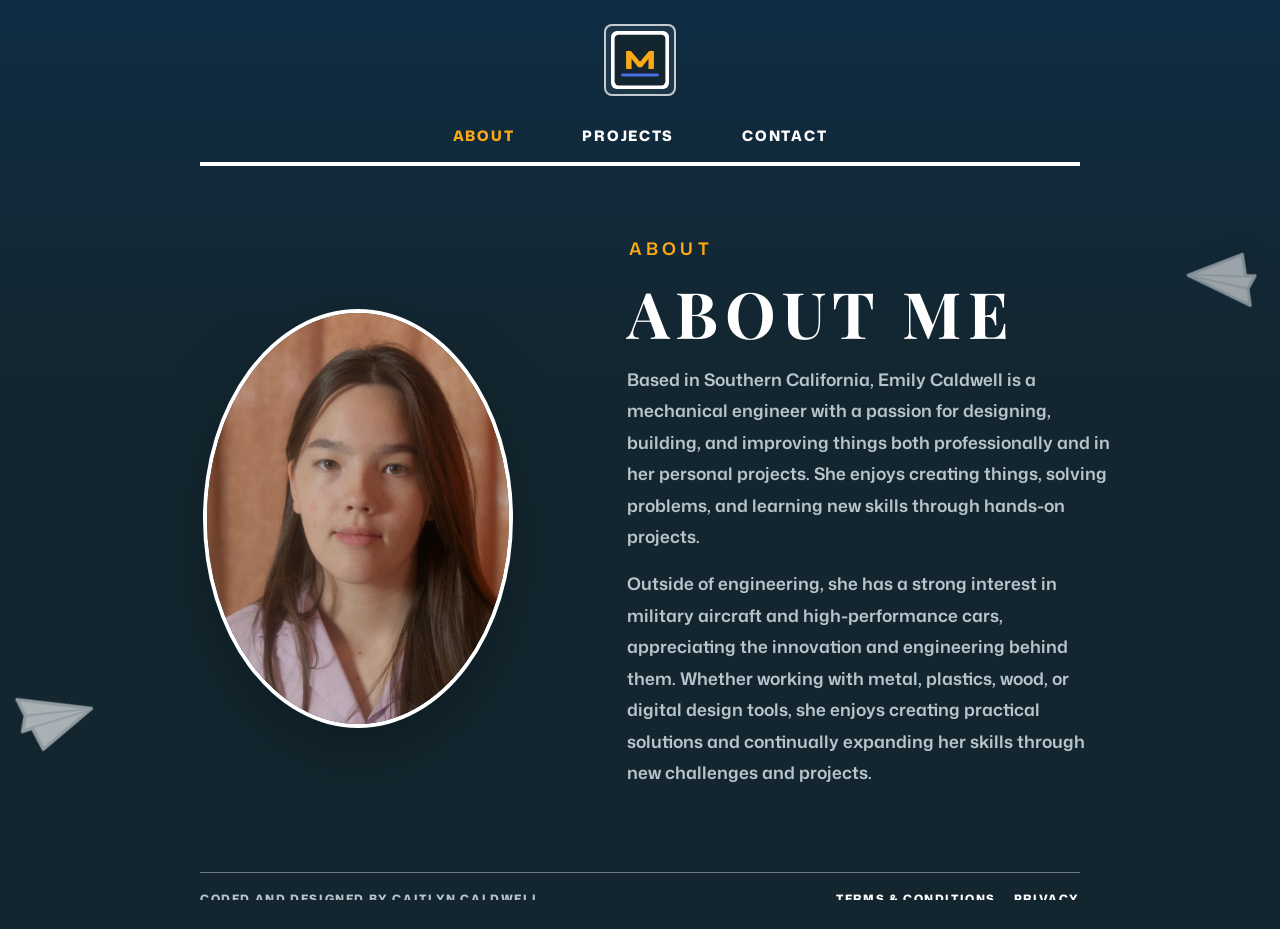
==== about.html @ f7641004 "about me page" ====
﻿<!doctype html>
<html lang="en">
  <head>
    <meta charset="utf-8" />
    <meta name="viewport" content="width=device-width,initial-scale=1" />
    <title>About | Emily Caldwell</title>
    <link rel="stylesheet" href="src/styles.css" />
  </head>
  <body class="about-page">
    <header class="contact-header" aria-label="About page header">
      <a class="logo-button" href="index.html" aria-label="Return to home page">
        <img src="src/logo-placeholder.svg" alt="" width="64" height="64" />
      </a>

      <nav class="contact-nav" aria-label="Primary navigation">
        <a href="about.html" aria-current="page">About</a>
        <a href="projects.html">Projects</a>
        <a href="contact.html">Contact</a>
      </nav>
    </header>

    <main class="about-main">
      <section class="about-content" aria-labelledby="about-heading">
        <button class="about-plane about-plane-left" type="button" aria-label="Fly the left plane away">
          <svg viewBox="0 0 2000 1250" focusable="false">
            <path class="paper-plane-shadow" d="M178.6 348.5l1547-221-750.5 1079.9-333.6-362.7-179.3 120.9L433 632z"/>
            <path class="paper-plane-light" d="M147.4 260.9l1547-221-750.6 1080-333.6-362.8L430.9 878l-29.2-333.6z"/>
            <path class="paper-plane-line" d="M943.8 1154.3c-9.6 0-18.8-4-25.3-11.1l-313.6-341-154.8 104.3c-10.1 6.8-23 7.8-34 2.5-11-5.2-18.4-15.9-19.5-28l-28.2-322.2-246.7-275c-8.5-9.5-11.1-22.8-6.7-34.7 4.3-11.9 14.9-20.5 27.5-22.3l1547-221c13.5-1.9 27 4.3 34.1 16s6.8 26.5-1 37.7L972 1139.5c-6 8.6-15.5 14-25.9 14.7-.7.1-1.5.1-2.3.1zM610.2 722.7c9.3 0 18.6 3.8 25.3 11.1L940.1 1065l681-979.9L216 285.8l211.4 235.6c5 5.5 8 12.6 8.7 20l24.1 275.4L591 728.6c5.8-4 12.5-5.9 19.2-5.9z"/>
            <path class="paper-plane-line" d="M401.7 563.2c-7.5 0-14.6-4.5-17.5-11.9-3.8-9.7 1-20.5 10.7-24.3L1687.5 22.4c9.7-3.8 20.5 1 24.3 10.7 3.8 9.7-1 20.5-10.7 24.3L408.5 561.9c-2.2.9-4.5 1.3-6.8 1.3z"/>
            <path class="paper-plane-line" d="M422.6 871.8c-6.3 0-12.4-3.1-16-8.9-5.5-8.8-2.8-20.4 6.1-25.8L1655.3 66c8.8-5.5 20.4-2.8 25.8 6 5.5 8.8 2.8 20.4-6 25.8L432.5 868.9c-3.1 2-6.5 2.9-9.9 2.9z"/>
          </svg>
        </button>

        <figure class="about-portrait">
          <img src="images/emily-caldwell-about.jpg" alt="Portrait of Emily Caldwell" />
        </figure>

        <div class="about-copy">
          <p class="contact-kicker">About</p>
          <h1 id="about-heading">About Me</h1>
          <p>
            Based in Southern California, Emily Caldwell is a mechanical engineer
            with a passion for designing, building, and improving things both
            professionally and in her personal projects. She enjoys creating
            things, solving problems, and learning new skills through hands-on
            projects.
          </p>
          <p>
            Outside of engineering, she has a strong interest in military
            aircraft and high-performance cars, appreciating the innovation and
            engineering behind them. Whether working with metal, plastics, wood,
            or digital design tools, she enjoys creating practical solutions and
            continually expanding her skills through new challenges and projects.
          </p>
        </div>

        <button class="about-plane about-plane-right" type="button" aria-label="Fly the right plane away">
          <svg viewBox="0 0 2000 1250" focusable="false">
            <path class="paper-plane-shadow" d="M178.6 348.5l1547-221-750.5 1079.9-333.6-362.7-179.3 120.9L433 632z"/>
            <path class="paper-plane-light" d="M147.4 260.9l1547-221-750.6 1080-333.6-362.8L430.9 878l-29.2-333.6z"/>
            <path class="paper-plane-line" d="M943.8 1154.3c-9.6 0-18.8-4-25.3-11.1l-313.6-341-154.8 104.3c-10.1 6.8-23 7.8-34 2.5-11-5.2-18.4-15.9-19.5-28l-28.2-322.2-246.7-275c-8.5-9.5-11.1-22.8-6.7-34.7 4.3-11.9 14.9-20.5 27.5-22.3l1547-221c13.5-1.9 27 4.3 34.1 16s6.8 26.5-1 37.7L972 1139.5c-6 8.6-15.5 14-25.9 14.7-.7.1-1.5.1-2.3.1zM610.2 722.7c9.3 0 18.6 3.8 25.3 11.1L940.1 1065l681-979.9L216 285.8l211.4 235.6c5 5.5 8 12.6 8.7 20l24.1 275.4L591 728.6c5.8-4 12.5-5.9 19.2-5.9z"/>
            <path class="paper-plane-line" d="M401.7 563.2c-7.5 0-14.6-4.5-17.5-11.9-3.8-9.7 1-20.5 10.7-24.3L1687.5 22.4c9.7-3.8 20.5 1 24.3 10.7 3.8 9.7-1 20.5-10.7 24.3L408.5 561.9c-2.2.9-4.5 1.3-6.8 1.3z"/>
            <path class="paper-plane-line" d="M422.6 871.8c-6.3 0-12.4-3.1-16-8.9-5.5-8.8-2.8-20.4 6.1-25.8L1655.3 66c8.8-5.5 20.4-2.8 25.8 6 5.5 8.8 2.8 20.4-6 25.8L432.5 868.9c-3.1 2-6.5 2.9-9.9 2.9z"/>
          </svg>
        </button>
      </section>
    </main>

    <footer class="contact-footer">
      <p>Coded and designed by Caitlyn Caldwell</p>
      <div class="footer-links" aria-label="Footer links">
        <a href="terms.html">Terms &amp; Conditions</a>
        <a href="privacy.html">Privacy</a>
      </div>
    </footer>

    <script src="src/scripts.js"></script>
  </body>
</html>
---- src/styles.css ----
/* Fonts */
@import url("https://fonts.googleapis.com/css2?family=Instrument+Serif:ital@0;1&display=swap");
@import url("https://fonts.googleapis.com/css2?family=Mona+Sans:ital,wght@0,200..900;1,200..900&family=Playfair+Display:ital,wght@0,400..900;1,400..900&display=swap");

/* Design Tokens */
:root {
  --bg: #13262f;
  --jet: #13262f;
  --orange: #faa916;
  --white: #ffffff;
  --royal: #4a6de5;
  --navy: #033d7d;
  --muted: #b8c4cc;
  --accent: #faa916;
  --paper: #ffffff;
  --container: 1200px;
}

/* Global / Base */
* {
  box-sizing: border-box;
}
html,
body {
  height: 100%;
  min-height: 100%;
  overflow-x: hidden;
}
body {
  margin: 0;
  font-family:
    "Mona Sans",
    system-ui,
    -apple-system,
    "Segoe UI",
    Roboto,
    "Helvetica Neue",
    Arial,
    sans-serif;
  color: var(--white);
  background: linear-gradient(180deg, var(--bg) 0%, #0f0f0f 100%);
}
.container {
  max-width: var(--container);
  margin: 0 auto;
  padding: 2rem;
}

/* Shared Header / Navigation */
.header-wrapper {
  position: relative;
}
.nav {
  display: flex;
  justify-content: space-between;
  align-items: center;
  padding: 2rem 2rem 0;
  position: absolute;
  top: 0;
  left: 0;
  right: 0;
  z-index: 3;
}
.brand {
  font-weight: 700;
  letter-spacing: 0.4px;
}
.nav-links {
  list-style: none;
  margin: 0;
  padding: 0;
  display: flex;
  gap: 1rem;
}
.nav-links a {
  color: var(--paper);
  text-decoration: none;
  opacity: 0.9;
}

/* Home Page */
.hero {
  width: 100vw;
  position: relative;
  left: 50%;
  right: 50%;
  margin-left: -50vw;
  margin-right: -50vw;
  min-height: 100vh;
  padding: 11rem 0 4rem;
  display: flex;
  align-items: center;
  overflow: hidden;
  background: linear-gradient(
    180deg,
    rgba(18, 18, 18, 0.96) 0%,
    rgba(18, 18, 18, 0.96) 45%,
    rgba(18, 18, 18, 0.9) 100%
  );
}
.hero::before {
  content: "";
  position: absolute;
  inset: 0;
  background:
    radial-gradient(
      circle at top left,
      rgba(167, 77, 74, 0.18),
      transparent 28%
    ),
    radial-gradient(
      circle at 75% 15%,
      rgba(234, 230, 225, 0.08),
      transparent 24%
    ),
    linear-gradient(180deg, rgba(255, 255, 255, 0.02), transparent 70%);
  pointer-events: none;
}
.hero::after {
  content: "";
  position: absolute;
  left: 8%;
  top: 6%;
  width: 500px;
  height: 500px;
  border-radius: 50%;
  background: rgba(234, 230, 225, 0.08);
  filter: blur(88px);
  pointer-events: none;
  transform: translate3d(0, 0, 0);
}
.hero-content {
  position: relative;
  z-index: 1;
  transform: translateZ(0);
  transition: transform 0.35s ease-out;
}
.hero-shape {
  position: absolute;
  border-radius: 50%;
  opacity: 0.55;
  pointer-events: none;
  mix-blend-mode: screen;
  will-change: transform;
}
.image-flow-section {
  position: relative;
  min-height: 240vh;
  background: linear-gradient(
    180deg,
    rgba(18, 18, 18, 1) 0%,
    rgba(18, 18, 18, 0.98) 100%
  );
  overflow: visible;
}
.image-flow-section::before {
  content: "";
  position: absolute;
  inset: 0;
  background:
    radial-gradient(circle at top, rgba(167, 77, 74, 0.08), transparent 18%),
    radial-gradient(
      circle at 20% 80%,
      rgba(255, 255, 255, 0.06),
      transparent 14%
    );
  pointer-events: none;
}
.image-flow-sticky {
  position: sticky;
  top: 0;
  height: 100vh;
  overflow: hidden;
  display: grid;
  place-items: center;
}
.image-flow-large {
  position: relative;
  width: 100vw;
  height: 100vh;
  max-width: none;
  border-radius: 0;
  background: linear-gradient(
    135deg,
    rgba(167, 77, 74, 0.22),
    rgba(255, 255, 255, 0.08)
  );
  box-shadow:
    inset 0 0 0 1px rgba(255, 255, 255, 0.05),
    0 45px 120px rgba(0, 0, 0, 0.25);
  transition: transform 0.2s ease-out;
  will-change: transform;
  z-index: 2;
}
.image-grid {
  position: absolute;
  top: 50%;
  left: 50%;
  width: min(100%, 1240px);
  transform: translate(-50%, 80px);
  display: grid;
  grid-template-columns: repeat(5, minmax(0, 1fr));
  gap: 1rem;
  opacity: 0;
  transition:
    opacity 0.4s ease,
    transform 0.4s ease;
  z-index: 1;
}
.grid-item {
  aspect-ratio: 4/3;
  border-radius: 24px;
  background: linear-gradient(
    135deg,
    rgba(255, 255, 255, 0.18),
    rgba(167, 77, 74, 0.3)
  );
  box-shadow:
    0 24px 50px rgba(0, 0, 0, 0.18),
    inset 0 0 0 1px rgba(255, 255, 255, 0.06);
  opacity: 0.22;
  transform: translateY(18px);
  transition:
    opacity 0.45s ease,
    transform 0.45s ease,
    background 0.45s ease;
}
.grid-item:nth-child(3n) {
  background: linear-gradient(
    135deg,
    rgba(255, 255, 255, 0.15),
    rgba(120, 63, 60, 0.35)
  );
}
.grid-item:nth-child(4n) {
  background: linear-gradient(
    135deg,
    rgba(255, 255, 255, 0.12),
    rgba(207, 121, 115, 0.36)
  );
}
.grid-item:nth-child(5n) {
  background: linear-gradient(
    135deg,
    rgba(255, 255, 255, 0.1),
    rgba(145, 88, 82, 0.28)
  );
}
.grid-item.visible {
  opacity: 1;
  transform: none;
}
@media (max-width: 1000px) {
  .image-grid {
    grid-template-columns: repeat(3, minmax(0, 1fr));
  }
}
@media (max-width: 680px) {
  .image-flow-large {
    width: 100%;
    height: 70vh;
    border-radius: 24px;
  }
  .image-grid {
    grid-template-columns: 1fr;
  }
}

.feature-card {
  background: rgba(255, 255, 255, 0.04);
  border: 1px solid rgba(255, 255, 255, 0.06);
  border-radius: 18px;
  overflow: hidden;
  display: flex;
  flex-direction: column;
  gap: 1rem;
  padding: 1.2rem;
  min-height: 260px;
  transition:
    transform 0.3s ease,
    border-color 0.3s ease;
}
.feature-card:hover {
  transform: translateY(-6px);
  border-color: rgba(255, 255, 255, 0.15);
}
.feature-image {
  height: 180px;
  background: linear-gradient(
    135deg,
    rgba(167, 77, 74, 0.16),
    rgba(234, 230, 225, 0.08)
  );
  border-radius: 14px;
  box-shadow: inset 0 0 0 1px rgba(255, 255, 255, 0.03);
}
.feature-tag {
  font-size: 0.8rem;
  text-transform: uppercase;
  letter-spacing: 0.22em;
  color: var(--accent);
  margin-bottom: 0.6rem;
}
.feature-title {
  font-size: 1.2rem;
  margin: 0 0 0.6rem;
  color: var(--white);
}
.feature-copy {
  color: var(--paper);
  line-height: 1.7;
}
.section-tag {
  font-size: 0.8rem;
  text-transform: uppercase;
  letter-spacing: 0.24em;
  color: var(--accent);
  margin-bottom: 0.8rem;
}
.gallery-section {
  padding-top: 4rem;
  padding-bottom: 4rem;
}
.gallery-grid {
  display: grid;
  grid-template-columns: repeat(4, minmax(0, 1fr));
  gap: 1rem;
  margin-top: 1.8rem;
}
.gallery-card {
  background: rgba(255, 255, 255, 0.04);
  border: 1px solid rgba(255, 255, 255, 0.06);
  border-radius: 20px;
  overflow: hidden;
  height: 260px;
}
.gallery-image {
  width: 100%;
  height: 100%;
  background: linear-gradient(
    135deg,
    rgba(255, 255, 255, 0.08),
    rgba(167, 77, 74, 0.16)
  );
}
.feature-grid {
  display: grid;
  grid-template-columns: repeat(3, minmax(200px, 1fr));
  gap: 1.2rem;
  margin-top: 2rem;
}
.feature-card {
  background: rgba(255, 255, 255, 0.04);
  border: 1px solid rgba(255, 255, 255, 0.06);
  border-radius: 18px;
  overflow: hidden;
  display: flex;
  flex-direction: column;
  gap: 1rem;
  padding: 1.2rem;
  min-height: 260px;
  transition:
    transform 0.3s ease,
    border-color 0.3s ease;
}
.feature-card:hover {
  transform: translateY(-6px);
  border-color: rgba(255, 255, 255, 0.15);
}
.feature-image {
  height: 180px;
  background: linear-gradient(
    135deg,
    rgba(167, 77, 74, 0.16),
    rgba(234, 230, 225, 0.08)
  );
  border-radius: 14px;
  box-shadow: inset 0 0 0 1px rgba(255, 255, 255, 0.03);
}
.feature-tag {
  font-size: 0.8rem;
  text-transform: uppercase;
  letter-spacing: 0.22em;
  color: var(--accent);
  margin-bottom: 0.6rem;
}
.feature-title {
  font-size: 1.2rem;
  margin: 0 0 0.6rem;
  color: var(--white);
}
.feature-copy {
  color: var(--paper);
  line-height: 1.7;
}
.section-tag {
  font-size: 0.8rem;
  text-transform: uppercase;
  letter-spacing: 0.24em;
  color: var(--accent);
  margin-bottom: 0.8rem;
}
.visual-panel {
  display: grid;
  grid-template-columns: 1.2fr 0.8fr;
  gap: 2rem;
  align-items: center;
  margin-top: 2rem;
}
.visual-image {
  height: 400px;
  background: linear-gradient(
    135deg,
    rgba(167, 77, 74, 0.18),
    rgba(255, 255, 255, 0.05)
  );
  border-radius: 24px;
  box-shadow: 0 45px 90px rgba(0, 0, 0, 0.12);
}
.visual-copy {
  max-width: 44rem;
}
.feature-grid .fade-in,
.visual-panel.fade-in {
  opacity: 0;
  transform: translateY(24px);
  transition:
    opacity 0.9s ease,
    transform 0.9s ease;
}
.feature-grid .fade-in.visible,
.visual-panel.fade-in.visible {
  opacity: 1;
  transform: translateY(0);
}
.hero-shape.shape-1 {
  width: 260px;
  height: 260px;
  left: -50px;
  top: 18%;
  background: rgba(255, 255, 255, 0.09);
  animation: drift 14s ease-in-out infinite alternate;
}
.hero-shape.shape-2 {
  width: 220px;
  height: 220px;
  right: -40px;
  top: 8%;
  background: rgba(167, 77, 74, 0.2);
  animation: drift 15s ease-in-out infinite alternate-reverse;
}
.hero-shape.shape-3 {
  width: 160px;
  height: 160px;
  left: 18%;
  bottom: -50px;
  background: rgba(234, 230, 225, 0.14);
  animation: drift 13s ease-in-out infinite alternate;
}
.hero-title {
  font-size: clamp(4.4rem, 8vw, 6.2rem);
  margin: 0 0 1rem;
  color: var(--white);
  line-height: 1.02;
  letter-spacing: 0.24em;
  max-width: 13ch;
  text-transform: none;
}
.hero-title .hero-word {
  display: inline-block;
  opacity: 0;
  transform: translateY(1rem);
  transition:
    opacity 0.72s ease var(--delay),
    transform 0.72s ease var(--delay);
}
.hero-title.animate .hero-word {
  opacity: 1;
  transform: none;
}
.section-title,
h1,
h2,
h3,
h4 {
  font-family: "Instrument Serif", serif;
  letter-spacing: 0.14em;
}
.hero-sub {
  color: var(--muted);
  max-width: 70ch;
  letter-spacing: 0.02em;
  font-size: 1.1rem;
  margin-top: 1rem;
}
.hero-highlight {
  margin: 1.4rem 0 0;
  font-size: 1.1rem;
  color: var(--white);
  font-weight: 600;
  letter-spacing: 0.12em;
}
.typed-text {
  border-right: 2px solid var(--white);
  padding-right: 2px;
  white-space: nowrap;
}
.hero-cta {
  margin-top: 1.8rem;
  display: flex;
  gap: 1rem;
}
.btn {
  background: var(--accent);
  color: var(--paper);
  padding: 1rem 1.3rem;
  border-radius: 10px;
  text-decoration: none;
  font-weight: 700;
}
.btn-outline {
  background: transparent;
  border: 1px solid rgba(255, 255, 255, 0.08);
  color: var(--paper);
}
.nav-links a:focus-visible,
.btn:focus-visible {
  outline: 2px solid var(--paper);
  outline-offset: 4px;
}
@media (prefers-reduced-motion: reduce) {
  .hero-shape {
    animation: none !important;
  }
  .hero-title .hero-word {
    transition: none !important;
  }
  .plane-animation {
    display: none;
  }
  .about-plane {
    animation: none !important;
    opacity: 0.35;
  }
}
@keyframes drift {
  from {
    transform: translate3d(0, 0, 0);
  }
  to {
    transform: translate3d(0, 42px, 0);
  }
}
@keyframes pulse {
  0%,
  100% {
    opacity: 0.9;
    transform: translateX(-50%) translateY(0);
  }
  50% {
    opacity: 0.6;
    transform: translateX(-50%) translateY(6px);
  }
}
.btn-outline {
  background: transparent;
  border: 1px solid rgba(255, 255, 255, 0.06);
  color: var(--paper);
}

/* Shared Sections / Cards */
.section {
  padding: 4rem 0;
}
.section-title {
  font-size: 1.3rem;
  margin: 0 0 0.6rem;
  color: var(--white);
}
.lead {
  color: var(--paper);
  max-width: 70ch;
}

.skills-grid {
  display: grid;
  grid-template-columns: repeat(4, 1fr);
  gap: 0.8rem;
  margin-top: 1rem;
}
.skill {
  background: rgba(255, 255, 255, 0.03);
  padding: 1rem;
  border-radius: 8px;
  color: var(--paper);
}

.filters {
  display: flex;
  gap: 0.6rem;
  margin: 1rem 0;
}
.filter {
  background: transparent;
  border: 1px solid rgba(255, 255, 255, 0.04);
  color: var(--paper);
  padding: 0.5rem 0.7rem;
  border-radius: 6px;
  cursor: pointer;
}
.filter.active {
  background: var(--paper);
  color: var(--bg);
  border-color: transparent;
}

/* Projects Page */
.projects-grid {
  display: grid;
  grid-template-columns: repeat(2, 1fr);
  gap: 1.2rem;
  margin-top: 1rem;
}
.project {
  background: linear-gradient(180deg, rgba(255, 255, 255, 0.02), transparent);
  padding: 1rem;
  border-radius: 10px;
  overflow: hidden;
  transition:
    transform 0.28s ease,
    box-shadow 0.28s ease;
}
.project:hover {
  transform: translateY(-6px);
  box-shadow: 0 8px 30px rgba(0, 0, 0, 0.6);
}
.project-media {
  height: 160px;
  background: linear-gradient(135deg, var(--muted), var(--accent));
  border-radius: 8px;
  margin-bottom: 0.8rem;
}
.project-title {
  margin: 0.2rem 0;
  color: var(--white);
}
.project-desc {
  color: var(--paper);
  font-size: 0.95rem;
}
.project-meta {
  color: rgba(255, 255, 255, 0.55);
  font-size: 0.85rem;
  margin-top: 0.6rem;
}

/* About Page */
.about-page {
  min-height: 100vh;
  font-family:
    "Mona Sans",
    system-ui,
    -apple-system,
    "Segoe UI",
    sans-serif;
  background:
    linear-gradient(180deg, rgba(3, 61, 125, 0.26) 0%, rgba(19, 38, 47, 0) 42%),
    var(--jet);
  color: var(--white);
  display: flex;
  flex-direction: column;
}

.about-page a {
  color: inherit;
}

.about-main {
  flex: 1;
  width: 100%;
  display: grid;
  place-items: center;
  padding: clamp(2.5rem, 7vh, 5rem) 1rem;
  position: relative;
}

.about-content {
  width: min(100% - 1rem, 940px);
  min-height: min(580px, 65vh);
  display: grid;
  grid-template-columns: minmax(220px, 0.78fr) minmax(280px, 1fr);
  align-items: center;
  gap: clamp(2.25rem, 7vw, 5rem);
  position: relative;
}

.about-portrait {
  width: min(100%, 310px);
  aspect-ratio: 0.74;
  margin: 0 auto;
  border: 4px solid var(--white);
  border-radius: 50%;
  overflow: hidden;
  background: rgba(255, 255, 255, 0.06);
  box-shadow: 0 28px 70px rgba(0, 0, 0, 0.26);
}

.about-portrait img {
  width: 100%;
  height: 100%;
  display: block;
  object-fit: cover;
  object-position: 50% 36%;
}

.about-copy {
  max-width: 570px;
  position: relative;
  z-index: 2;
}

.about-copy .contact-kicker {
  margin-left: 0;
  margin-right: 0;
  color: var(--orange);
}

.about-copy h1 {
  margin: 0 0 1.15rem;
  font-family: "Playfair Display", Georgia, serif;
  font-size: clamp(2.1rem, 6vw, 4rem);
  line-height: 1.02;
  letter-spacing: 0.1em;
  text-transform: uppercase;
}

.about-copy p {
  margin: 0 0 1rem;
  color: var(--muted);
  font-size: clamp(0.96rem, 1.6vw, 1.08rem);
  font-weight: 620;
  line-height: 1.82;
}

.about-plane {
  width: clamp(58px, 8vw, 96px);
  position: absolute;
  z-index: 1;
  padding: 0;
  border: 0;
  background: transparent;
  cursor: pointer;
  opacity: 0;
  filter: drop-shadow(0 16px 18px rgba(0, 0, 0, 0.18));
  transform-origin: 50% 50%;
}

.about-plane svg {
  width: 100%;
  height: auto;
  display: block;
  overflow: visible;
}

.about-plane-left {
  left: clamp(-11.75rem, -13vw, -6.25rem);
  bottom: clamp(-1.25rem, 7vh, 3.25rem);
  animation: about-plane-left 3.6s cubic-bezier(0.2, 0.76, 0.28, 1) 0.25s both;
}

.about-plane-right {
  top: clamp(-2.4rem, 1.5vh, 0.75rem);
  right: clamp(-11.75rem, -13vw, -6.25rem);
  animation: about-plane-right 4s cubic-bezier(0.18, 0.72, 0.32, 1) 0.5s both;
}

.about-plane:hover {
  opacity: 0.88;
}

.about-plane:focus-visible {
  outline: 4px solid var(--orange);
  outline-offset: 8px;
}

.about-plane.is-flying-away {
  pointer-events: none;
}

.about-plane-left.is-flying-away {
  offset-path: path("M0,0 C18,-64 78,-76 108,-25 C148,44 44,92 -20,34 C-78,-18 -32,-98 74,-138 C160,-170 305,-218 430,-264");
  offset-rotate: auto 15deg;
  animation: about-plane-left-away 1.85s ease-in forwards;
}

.about-plane-right.is-flying-away {
  offset-path: path("M0,0 C-18,64 -78,76 -108,25 C-148,-44 -44,-92 20,-34 C78,18 32,98 -74,138 C-160,170 -305,218 -430,264");
  offset-rotate: auto 34deg;
  animation: about-plane-right-away 1.85s ease-in forwards;
}

.paper-plane-shadow {
  fill: #101820;
  opacity: 0.22;
}

.paper-plane-light {
  fill: #ffffff;
}

.paper-plane-line {
  fill: #d7dde1;
}

.about-page a:focus-visible {
  outline: 4px solid var(--orange);
  outline-offset: 5px;
}

@keyframes about-plane-left {
  0% {
    opacity: 0;
    transform: translate3d(-60px, 46px, 0) rotate(-18deg) scale(0.75);
  }
  28%,
  72% {
    opacity: 0.78;
  }
  100% {
    opacity: 0.64;
    transform: translate3d(0, 0, 0) rotate(15deg) scale(1);
  }
}

@keyframes about-plane-right {
  0% {
    opacity: 0;
    transform: translate3d(68px, -46px, 0) rotate(198deg) scale(0.75);
  }
  32%,
  74% {
    opacity: 0.74;
  }
  100% {
    opacity: 0.58;
    transform: translate3d(0, 0, 0) rotate(214deg) scale(0.92);
  }
}

@keyframes about-plane-left-away {
  0% {
    offset-distance: 0%;
    opacity: 0.88;
  }
  75% {
    opacity: 0.9;
  }
  100% {
    offset-distance: 100%;
    opacity: 0;
  }
}

@keyframes about-plane-right-away {
  0% {
    offset-distance: 0%;
    opacity: 0.82;
  }
  75% {
    opacity: 0.86;
  }
  100% {
    offset-distance: 100%;
    opacity: 0;
  }
}

.about-page .contact-nav a[aria-current="page"] {
  color: var(--orange);
}

/* Legacy Contact Form */
.contact-form {
  display: grid;
  gap: 0.6rem;
  max-width: 60ch;
  margin-top: 1rem;
}
.contact-form input,
.contact-form textarea {
  background: rgba(255, 255, 255, 0.03);
  border: 1px solid rgba(255, 255, 255, 0.04);
  padding: 0.8rem;
  border-radius: 8px;
  color: var(--white);
}
.form-actions {
  display: flex;
  gap: 0.8rem;
}

/* Contact, Terms, and Privacy Pages */
.contact-page {
  min-height: 100vh;
  font-family:
    "Mona Sans",
    system-ui,
    -apple-system,
    "Segoe UI",
    sans-serif;
  background:
    linear-gradient(180deg, rgba(3, 61, 125, 0.26) 0%, rgba(19, 38, 47, 0) 42%),
    var(--jet);
  color: var(--white);
  display: flex;
  flex-direction: column;
}

/* Keep contact page at least one viewport tall but allow footer visibility */
.contact-page {
  min-height: 100vh;
}

.contact-page:not(.terms-page) {
  height: 100svh;
  overflow: hidden;
}

.contact-page a {
  color: inherit;
}

.contact-header {
  width: min(100% - 2rem, 880px);
  margin: 0 auto;
  padding: 1.5rem 0 0;
  display: grid;
  justify-items: center;
  gap: 0.85rem;
}

.logo-button {
  width: 72px;
  height: 72px;
  display: grid;
  place-items: center;
  border: 2px solid rgba(255, 255, 255, 0.74);
  border-radius: 8px;
  background: rgba(255, 255, 255, 0.06);
  transition:
    background-color 0.16s ease,
    border-color 0.16s ease,
    transform 0.16s ease;
}

.logo-button:hover {
  background: rgba(250, 169, 22, 0.16);
  border-color: var(--orange);
  transform: translateY(-2px);
}

.logo-button img {
  width: 58px;
  height: 58px;
  display: block;
}

.contact-nav {
  width: 100%;
  min-height: 3.5rem;
  border-bottom: 4px solid var(--white);
  display: flex;
  align-items: center;
  justify-content: center;
  gap: clamp(1rem, 5vw, 3.75rem);
  font-family: "Mona Sans", system-ui, sans-serif;
  text-transform: uppercase;
  font-size: 0.9rem;
  font-weight: 800;
  letter-spacing: 0.12em;
}

.contact-nav a {
  color: var(--white);
  text-decoration: none;
  padding: 0.75rem 0.25rem;
}

.contact-nav a:hover,
.contact-nav a[aria-current="page"] {
  color: var(--orange);
}

.contact-main {
  flex: 1;
  display: flex;
  flex-direction: column;
  align-items: center;
  justify-content: center;
  gap: clamp(0.85rem, 2.5vh, 1.5rem);
  width: 100%;
  min-height: 0;
  padding: clamp(0.65rem, 2vh, 1.25rem) 1rem;
  position: relative;
}

.contact-card {
  width: min(100%, 680px);
  text-align: center;
  position: relative;
  z-index: 2;
}

.contact-kicker,
.terms-content .contact-kicker {
  width: fit-content;
  margin: 0 auto 1rem;
  color: var(--orange);
  font-size: 0.82rem;
  font-weight: 900;
  letter-spacing: 0.24em;
  text-align: center;
  text-transform: uppercase;
  transform: translateX(0.12em);
}

.contact-card h1 {
  margin: 0;
  font-family: "Playfair Display", Georgia, serif;
  font-size: clamp(1.85rem, 5.4vw, 3.25rem);
  line-height: 1.08;
  letter-spacing: 0.09em;
  text-transform: uppercase;
}

.contact-role {
  margin: 1.05rem 0 0.75rem;
  font-size: clamp(0.86rem, 2vw, 1.12rem);
  font-weight: 850;
  letter-spacing: 0.18em;
  text-transform: uppercase;
}

.contact-details {
  margin: 0;
  font-style: normal;
  font-size: clamp(0.82rem, 1.8vw, 1rem);
  font-weight: 750;
  letter-spacing: 0.12em;
  text-transform: uppercase;
  color: var(--muted);
}

.contact-details a {
  text-underline-offset: 0.24em;
  text-decoration-thickness: 2px;
  text-decoration-color: var(--royal);
}

.contact-details a:hover {
  color: var(--white);
  text-decoration-color: var(--orange);
}

.resume-button {
  width: min(100%, 300px);
  min-height: 4.05rem;
  margin: 2rem auto 0;
  display: inline-flex;
  align-items: center;
  justify-content: center;
  padding: 1rem 1.4rem;
  border: 4px solid var(--white);
  color: var(--white);
  background: transparent;
  font-family: "Playfair Display", Georgia, serif;
  font-size: clamp(1rem, 3vw, 1.45rem);
  font-weight: 800;
  line-height: 1.1;
  letter-spacing: 0.11em;
  text-transform: uppercase;
  text-decoration: none;
  transition:
    background-color 0.16s ease,
    color 0.16s ease,
    border-color 0.16s ease,
    transform 0.16s ease;
}

.resume-button:hover {
  background: var(--orange);
  border-color: var(--orange);
  color: #111111;
  transform: translateY(-2px);
}

.plane-animation {
  width: min(100%, 620px);
  max-width: 95vw;
  opacity: 0.72;
  pointer-events: none;
  z-index: 0;
}

.plane-animation svg {
  display: block;
  width: 100%;
  height: auto;
  max-height: clamp(90px, 20vh, 155px);
  overflow: visible;
}

.plane-path {
  fill: none;
  stroke: rgba(255, 255, 255, 0.66);
  stroke-width: 15;
  stroke-dasharray: 36 68;
  stroke-linecap: round;
}

.plane-fill-light {
  fill: #ffffff;
}

.plane-fill-mid {
  fill: #d7dde1;
}

.plane-fill-soft {
  fill: #b9c4ca;
}

.plane-fill-dark {
  fill: #87959c;
}

.contact-page a:focus-visible {
  outline: 4px solid var(--orange);
  outline-offset: 5px;
}

.contact-footer {
  width: min(100% - 2rem, 880px);
  margin: auto auto 0;
  padding: 1.1rem 0 1.35rem;
  border-top: 1px solid rgba(255, 255, 255, 0.38);
  display: flex;
  align-items: center;
  justify-content: space-between;
  gap: 1rem;
  color: var(--muted);
  font-size: 0.72rem;
  font-weight: 800;
  letter-spacing: 0.14em;
  line-height: 1.5;
  text-transform: uppercase;
}

.contact-footer p {
  margin: 0;
}

.contact-footer a {
  color: var(--white);
  text-decoration: none;
  text-underline-offset: 0.28em;
}

.footer-links {
  display: flex;
  align-items: center;
  justify-content: flex-end;
  gap: 1.1rem;
  text-align: right;
}

.footer-links a:hover,
.footer-links a[aria-current="page"],
.terms-content a:hover {
  color: var(--orange);
  text-decoration: underline;
}

.terms-main {
  flex: 1;
  display: grid;
  place-items: start center;
  padding: clamp(3rem, 9vh, 6rem) 1rem 3rem;
}

.terms-content {
  width: min(100%, 620px);
  text-align: center;
}

.terms-content h1 {
  margin: 0 0 1.7rem;
  font-family: "Playfair Display", Georgia, serif;
  font-size: clamp(1.75rem, 5vw, 3rem);
  line-height: 1.1;
  letter-spacing: 0.1em;
  text-transform: uppercase;
}

.terms-content p {
  margin: 0 auto 1.15rem;
  max-width: 58ch;
  color: var(--muted);
  font-size: 0.95rem;
  font-weight: 650;
  line-height: 1.8;
}

.terms-content p a {
  color: var(--white);
  text-decoration-color: var(--royal);
  text-underline-offset: 0.28em;
}

.terms-back-link {
  margin-top: 1.5rem;
  display: inline-flex;
  color: var(--white);
  font-size: 0.8rem;
  font-weight: 900;
  letter-spacing: 0.18em;
  text-decoration-color: var(--royal);
  text-underline-offset: 0.35em;
  text-transform: uppercase;
}

.terms-back-link:hover {
  color: var(--orange);
  text-decoration-color: var(--orange);
}

/* Contact / Legal Responsive */
@media (max-width: 620px) {
  .about-main {
    padding: 2rem 1rem 2.6rem;
  }

  .about-content {
    width: min(100%, 460px);
    min-height: auto;
    grid-template-columns: 1fr;
    gap: 1.8rem;
    text-align: center;
  }

  .about-portrait {
    width: min(68vw, 240px);
  }

  .about-copy .contact-kicker {
    margin-left: auto;
    margin-right: auto;
  }

  .about-plane {
    display: none;
  }

  .contact-header {
    width: min(100% - 1.25rem, 880px);
    padding: 0.5rem 0 0;
  }

  .contact-nav {
    gap: 0.35rem;
    justify-content: space-between;
    font-size: 0.78rem;
    letter-spacing: 0.08em;
  }

  .contact-main {
    gap: clamp(0.75rem, 1.8vh, 1rem);
    padding-top: 0.5rem;
    padding-bottom: 0.5rem;
  }

  .contact-card h1 {
    letter-spacing: 0.06em;
  }

  .resume-button {
    width: min(100%, 320px);
    min-height: 4.1rem;
    border-width: 3px;
  }

  .plane-animation {
    width: min(100%, 340px);
    max-width: 95vw;
  }

  .plane-animation svg {
    max-height: clamp(78px, 16vh, 112px);
  }

  .contact-footer {
    width: min(100% - 1.25rem, 880px);
    flex-direction: column;
    justify-content: center;
    text-align: center;
    font-size: 0.68rem;
  }

  .footer-links {
    justify-content: center;
    flex-wrap: wrap;
    text-align: center;
  }
}

.site-footer {
  padding: 2rem 0;
  background: transparent;
  color: var(--muted);
}

/* Site Responsive */
@media (max-width: 900px) {
  .projects-grid {
    grid-template-columns: 1fr;
  }
  .skills-grid {
    grid-template-columns: repeat(2, 1fr);
  }
  .hero {
    padding: 4rem 0;
    min-height: 80vh;
  }
  .hero-title {
    font-size: clamp(2.6rem, 9vw, 3.6rem);
    letter-spacing: 0.12em;
    max-width: 100%;
  }
  .hero-sub {
    font-size: 1rem;
  }
  .hero-shape.shape-2 {
    width: 160px;
    height: 160px;
    right: -30px;
    top: 6%;
  }
  .hero-shape.shape-3 {
    width: 120px;
    height: 120px;
    left: 12%;
    bottom: -40px;
  }
  .hero-cta {
    flex-direction: column;
    align-items: flex-start;
  }
}

/* Larger plane size on wider screens */
@media (min-width: 1000px) {
  .plane-animation {
    width: min(100%, 720px);
  }
  .plane-animation svg {
    max-height: clamp(130px, 21vh, 165px);
  }
}

@media (min-width: 1000px) {
  .contact-main {
    gap: clamp(1rem, 2.5vh, 1.6rem);
  }
}

@media (min-width: 1600px) {
  .contact-main {
    gap: clamp(3rem, 5vh, 7rem);
  }

  .contact-kicker {
    font-size: 0.9rem;
  }

  .contact-card h1 {
    font-size: clamp(3.4rem, 3vw, 4.35rem);
  }

  .contact-role {
    font-size: 1.25rem;
  }

  .contact-details {
    font-size: 1.08rem;
  }

  .resume-button {
    width: min(100%, 340px);
    min-height: 4.45rem;
    font-size: 1.58rem;
  }

  .plane-animation {
    width: min(100%, 820px);
  }

  .plane-animation svg {
    max-height: clamp(165px, 9vh, 210px);
  }
}

/* Animation Utilities */
.fade-in {
  opacity: 0;
  transform: translateY(10px);
  transition:
    opacity 0.6s ease,
    transform 0.6s ease;
}
.fade-in.visible {
  opacity: 1;
  transform: none;
}
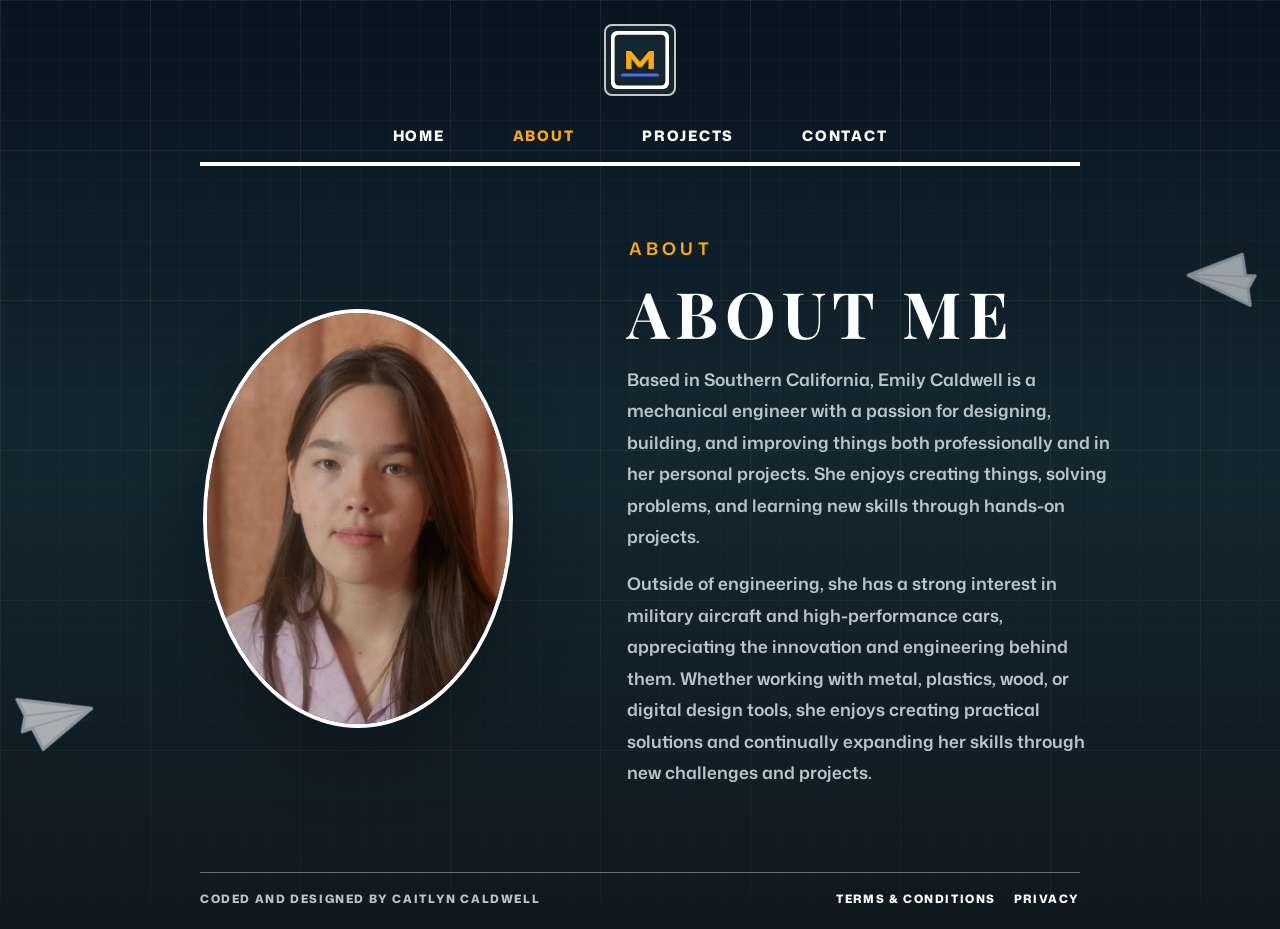
==== commit f4521bec: "home page, nav edits, background continuity" ====
--- a/about.html
+++ b/about.html
@@ -13,6 +13,7 @@
       </a>
 
       <nav class="contact-nav" aria-label="Primary navigation">
+        <a href="index.html">Home</a>
         <a href="about.html" aria-current="page">About</a>
         <a href="projects.html">Projects</a>
         <a href="contact.html">Contact</a>
--- a/src/styles.css
+++ b/src/styles.css
@@ -6,6 +6,9 @@
 :root {
   --bg: #13262f;
   --jet: #13262f;
+  --site-bg:
+    linear-gradient(180deg, rgba(7, 18, 31, 0.92) 0%, rgba(19, 38, 47, 0.98) 48%, #101820 100%),
+    var(--jet);
   --orange: #faa916;
   --white: #ffffff;
   --royal: #4a6de5;
@@ -22,9 +25,8 @@
 }
 html,
 body {
-  height: 100%;
   min-height: 100%;
-  overflow-x: hidden;
+  overflow-x: clip;
 }
 body {
   margin: 0;
@@ -38,7 +40,26 @@
     Arial,
     sans-serif;
   color: var(--white);
-  background: linear-gradient(180deg, var(--bg) 0%, #0f0f0f 100%);
+  background: var(--site-bg);
+}
+body::before {
+  --grid-small: 30px;
+  --grid-large: 150px;
+  content: "";
+  position: fixed;
+  inset: 0;
+  z-index: 0;
+  pointer-events: none;
+  background:
+    linear-gradient(rgba(255, 255, 255, 0.035) 1px, transparent 1px) 0 0 / var(--grid-small) var(--grid-small),
+    linear-gradient(90deg, rgba(255, 255, 255, 0.035) 1px, transparent 1px) 0 0 / var(--grid-small) var(--grid-small),
+    linear-gradient(rgba(255, 255, 255, 0.07) 1px, transparent 1px) 0 0 / var(--grid-large) var(--grid-large),
+    linear-gradient(90deg, rgba(255, 255, 255, 0.07) 1px, transparent 1px) 0 0 / var(--grid-large) var(--grid-large);
+  mask-image: linear-gradient(180deg, rgba(0, 0, 0, 0.68), rgba(0, 0, 0, 0.32));
+}
+body > * {
+  position: relative;
+  z-index: 1;
 }
 .container {
   max-width: var(--container);
@@ -615,43 +636,406 @@
 }
 
 /* Projects Page */
-.projects-grid {
+.projects-page {
+  min-height: 100vh;
+  font-family:
+    "Mona Sans",
+    system-ui,
+    -apple-system,
+    "Segoe UI",
+    sans-serif;
+  background: var(--site-bg);
+  color: var(--white);
+  display: flex;
+  flex-direction: column;
+}
+
+.projects-page a {
+  color: inherit;
+}
+
+.projects-page .contact-nav a[aria-current="page"] {
+  color: var(--orange);
+}
+
+.projects-main {
+  flex: 1;
+  width: min(100% - 2rem, 1060px);
+  margin: 0 auto;
+  padding: clamp(2.25rem, 5vw, 4.5rem) 0 clamp(3rem, 7vw, 5.5rem);
+}
+
+.projects-hero {
+  width: min(100%, 720px);
+  margin: 0 auto clamp(3rem, 7vw, 5.25rem);
+  text-align: center;
+}
+
+.projects-hero h1,
+.section-heading h2 {
+  margin: 0;
+  font-family: "Playfair Display", Georgia, serif;
+  line-height: 1.06;
+  letter-spacing: 0.1em;
+  text-transform: uppercase;
+}
+
+.projects-hero h1 {
+  font-size: clamp(2rem, 6vw, 4rem);
+}
+
+.projects-hero p:last-child {
+  margin: 1rem auto 0;
+  max-width: 58ch;
+  color: var(--muted);
+  font-size: clamp(0.95rem, 1.8vw, 1.08rem);
+  font-weight: 650;
+  line-height: 1.8;
+}
+
+.section-heading {
+  text-align: center;
+}
+
+.section-heading h2 {
+  font-size: clamp(1.65rem, 4.4vw, 2.7rem);
+}
+
+.skills-showcase {
+  position: relative;
+  width: 100vw;
+  margin-left: calc(50% - 50vw);
+  margin-right: calc(50% - 50vw);
+  margin-bottom: clamp(4.5rem, 10vw, 8rem);
+  overflow: hidden;
+}
+
+.skills-showcase .section-heading {
+  width: min(100% - 2rem, 1060px);
+  margin: 0 auto;
+}
+
+.skills-parallax {
+  --skills-gallery-width: 100vw;
+  --skills-gallery-height: clamp(460px, 56vw, 700px);
+  width: var(--skills-gallery-width);
+  height: var(--skills-gallery-height);
+  margin-top: clamp(1.75rem, 4vw, 3rem);
+  margin-left: 0;
+  margin-right: 0;
+  border: 0;
+  border-radius: 0;
+  background: transparent;
+  box-shadow: none;
+  overflow: hidden;
+  position: relative;
+}
+
+.horizontal-scroll-wrapper {
+  width: var(--skills-gallery-height);
+  height: var(--skills-gallery-width);
+  padding: clamp(2rem, 4vw, 3.5rem) 0 clamp(7rem, 14vw, 12rem);
+  overflow-y: auto;
+  overflow-x: hidden;
+  display: flex;
+  flex-direction: column;
+  align-items: center;
+  gap: clamp(0.6rem, 1.6vw, 1.6rem);
+  perspective: 1px;
+  transform: rotate(-90deg) translate3d(0, calc(-1 * var(--skills-gallery-height)), 0);
+  transform-origin: right top;
+  transform-style: preserve-3d;
+  scrollbar-width: thin;
+  scrollbar-color: var(--orange) transparent;
+}
+
+.horizontal-scroll-wrapper::-webkit-scrollbar {
+  width: 1px;
+  height: 1px;
+}
+
+.horizontal-scroll-wrapper::-webkit-scrollbar-button {
+  width: 1px;
+  height: 1px;
+}
+
+.img-wrapper {
+  min-height: clamp(250px, 40vh, 430px);
+  display: flex;
+  align-items: center;
+  justify-content: center;
+  transform-origin: 50% 50%;
+  transform: rotate(90deg) translateZ(0.1px) scale(0.9) translateX(0) translateY(-3vh);
+  transition:
+    min-height 0.7s ease,
+    transform 0.7s ease;
+}
+
+.img-wrapper:hover {
+  min-height: clamp(360px, 62vh, 640px);
+}
+
+.slower {
+  transform: rotate(90deg) translateZ(-0.2px) scale(1.1) translateX(0) translateY(-10vh);
+}
+
+.slower1 {
+  transform: rotate(90deg) translateZ(-0.25px) scale(1.05) translateX(0) translateY(8vh);
+}
+
+.slower2 {
+  transform: rotate(90deg) translateZ(-0.3px) scale(1.28) translateX(0) translateY(2vh);
+}
+
+.slower-down {
+  transform: rotate(90deg) translateZ(-0.2px) scale(1.1) translateX(0) translateY(16vh);
+}
+
+.faster {
+  transform: rotate(90deg) translateZ(0.15px) scale(0.8) translateX(0) translateY(14vh);
+}
+
+.faster1 {
+  transform: rotate(90deg) translateZ(0.05px) scale(0.82) translateX(0) translateY(10vh);
+}
+
+.vertical {
+  transform: rotate(90deg) translateZ(-0.15px) scale(1.15) translateX(0) translateY(0);
+}
+
+.last {
+  transform: rotate(90deg) translateZ(-0.2px) scale(1.1) translateX(25vh) translateY(-8vh);
+}
+
+.portfolio-skill {
+  width: clamp(220px, 34vh, 330px);
+  min-height: clamp(190px, 30vh, 290px);
+  padding: clamp(1rem, 2vh, 1.5rem);
+  border: 0;
+  border-radius: 8px;
+  background: #ffffff;
+  box-shadow: 0 20px 58px rgba(0, 0, 0, 0.34);
+  display: flex;
+  flex-direction: column;
+  align-items: center;
+  justify-content: center;
+  gap: 1rem;
+  text-align: center;
+  transition:
+    background-color 0.16s ease,
+    border-color 0.16s ease,
+    transform 0.16s ease;
+}
+
+.portfolio-skill:hover {
+  background: #ffffff;
+  transform: translateY(-4px);
+}
+
+.skill-logo {
+  width: clamp(4.8rem, 11vh, 6.6rem);
+  height: clamp(4.8rem, 11vh, 6.6rem);
+  border: 2px solid rgba(19, 38, 47, 0.16);
+  border-radius: 8px;
   display: grid;
-  grid-template-columns: repeat(2, 1fr);
-  gap: 1.2rem;
-  margin-top: 1rem;
-}
-.project {
-  background: linear-gradient(180deg, rgba(255, 255, 255, 0.02), transparent);
-  padding: 1rem;
-  border-radius: 10px;
-  overflow: hidden;
+  place-items: center;
+  color: var(--orange);
+  font-size: clamp(1.7rem, 4vh, 2.4rem);
+  font-weight: 950;
+  letter-spacing: 0.04em;
+}
+
+.skill-logo-weld {
+  color: #111111;
+  background: var(--orange);
+  border-color: var(--orange);
+}
+
+.portfolio-skill img {
+  width: min(100%, 190px);
+  height: clamp(96px, 16vh, 140px);
+  display: block;
+  object-fit: contain;
+  padding: 0.65rem;
+  border-radius: 8px;
+  background: rgba(255, 255, 255, 0.86);
+  filter: saturate(42%) sepia(24%) hue-rotate(5deg);
+  transition: filter 0.45s ease;
+}
+
+.portfolio-skill:hover img {
+  filter: none;
+}
+
+.portfolio-skill h3 {
+  margin: 0;
+  color: var(--jet);
+  font-family: "Mona Sans", system-ui, sans-serif;
+  font-size: clamp(0.86rem, 1.7vh, 1.05rem);
+  font-weight: 900;
+  letter-spacing: 0.12em;
+  line-height: 1.25;
+  text-transform: uppercase;
+}
+
+.project-archive {
+  position: relative;
+}
+
+.project-archive::before {
+  content: "";
+  display: block;
+  width: 100%;
+  margin: 0 0 clamp(2rem, 5vw, 3.5rem);
+  border-top: 4px dashed rgba(255, 255, 255, 0.8);
+}
+
+.project-filters {
+  margin: clamp(1.5rem, 4vw, 2.25rem) auto clamp(2rem, 5vw, 3rem);
+  display: flex;
+  justify-content: center;
+  flex-wrap: wrap;
+  gap: 0.7rem;
+}
+
+.project-filters .filter {
+  min-width: 4.3rem;
+  border: 3px solid var(--white);
+  border-radius: 6px;
+  color: var(--white);
+  background: transparent;
+  font-weight: 900;
+  letter-spacing: 0.12em;
+  text-transform: uppercase;
+}
+
+.project-filters .filter:hover,
+.project-filters .filter.active {
+  background: var(--orange);
+  border-color: var(--orange);
+  color: #111111;
+}
+
+.project-group {
+  margin-top: clamp(3rem, 6vw, 5rem);
+}
+
+.project-group h3 {
+  margin: 0 0 clamp(2.25rem, 4vw, 3.25rem);
+  color: var(--orange);
+  font-family: "Mona Sans", system-ui, sans-serif;
+  font-size: 0.88rem;
+  font-weight: 950;
+  letter-spacing: 0.22em;
+  text-transform: uppercase;
+}
+
+.folder-grid {
+  display: grid;
+  grid-template-columns: repeat(2, minmax(0, 1fr));
+  column-gap: clamp(1.15rem, 3vw, 1.65rem);
+  row-gap: clamp(3rem, 6vw, 4.75rem);
+}
+
+.folder-card {
+  position: relative;
+  min-height: 210px;
+  padding: 2.25rem 1.25rem 1.35rem;
+  border: 4px solid #c79d58;
+  border-radius: 0 8px 8px 8px;
+  background:
+    linear-gradient(180deg, rgba(255, 246, 211, 0.7), rgba(214, 171, 96, 0.32)),
+    #dec082;
+  color: #2c2417;
+  box-shadow: 0 22px 58px rgba(0, 0, 0, 0.24);
   transition:
-    transform 0.28s ease,
-    box-shadow 0.28s ease;
-}
-.project:hover {
-  transform: translateY(-6px);
-  box-shadow: 0 8px 30px rgba(0, 0, 0, 0.6);
-}
-.project-media {
-  height: 160px;
-  background: linear-gradient(135deg, var(--muted), var(--accent));
-  border-radius: 8px;
-  margin-bottom: 0.8rem;
-}
-.project-title {
-  margin: 0.2rem 0;
-  color: var(--white);
-}
-.project-desc {
-  color: var(--paper);
+    border-color 0.16s ease,
+    box-shadow 0.16s ease,
+    transform 0.16s ease;
+}
+
+.folder-card::before {
+  content: "";
+  position: absolute;
+  top: -25px;
+  left: -4px;
+  width: min(48%, 190px);
+  height: 25px;
+  border: 4px solid #c79d58;
+  border-bottom: 0;
+  border-radius: 8px 8px 0 0;
+  background: #e7ca8f;
+}
+
+.folder-card:hover {
+  border-color: #f0d79b;
+  box-shadow: 0 28px 70px rgba(0, 0, 0, 0.32);
+  transform: translateY(-5px);
+}
+
+.folder-card:hover::before {
+  border-color: #f0d79b;
+}
+
+.folder-tab {
+  width: 2.5rem;
+  height: 0.35rem;
+  margin-bottom: 1.1rem;
+  border-radius: 999px;
+  background: #8b6328;
+}
+
+.folder-card h4 {
+  margin: 0 0 0.85rem;
+  color: #211a10;
+  font-family: "Playfair Display", Georgia, serif;
+  font-size: clamp(1.2rem, 2.6vw, 1.55rem);
+  letter-spacing: 0.07em;
+  line-height: 1.1;
+  text-transform: uppercase;
+}
+
+.folder-card p {
+  margin: 0;
+  color: #44361f;
   font-size: 0.95rem;
-}
-.project-meta {
-  color: rgba(255, 255, 255, 0.55);
-  font-size: 0.85rem;
-  margin-top: 0.6rem;
+  font-weight: 650;
+  line-height: 1.65;
+}
+
+@media (max-width: 1100px) {
+  .skills-parallax {
+    --skills-gallery-height: clamp(430px, 62vw, 640px);
+  }
+
+  .portfolio-skill {
+    width: clamp(205px, 32vh, 285px);
+    min-height: clamp(175px, 28vh, 245px);
+  }
+}
+
+@media (max-width: 820px) {
+  .projects-main {
+    width: min(100% - 1.5rem, 1060px);
+  }
+
+  .skills-parallax {
+    --skills-gallery-height: clamp(390px, 70vw, 560px);
+  }
+
+  .portfolio-skill {
+    width: clamp(190px, 30vh, 250px);
+    min-height: clamp(165px, 26vh, 220px);
+  }
+
+  .portfolio-skill img {
+    height: 82px;
+  }
+
+  .folder-grid {
+    grid-template-columns: 1fr;
+    row-gap: clamp(3rem, 8vw, 4.25rem);
+  }
 }
 
 /* About Page */
@@ -663,9 +1047,7 @@
     -apple-system,
     "Segoe UI",
     sans-serif;
-  background:
-    linear-gradient(180deg, rgba(3, 61, 125, 0.26) 0%, rgba(19, 38, 47, 0) 42%),
-    var(--jet);
+  background: var(--site-bg);
   color: var(--white);
   display: flex;
   flex-direction: column;
@@ -908,9 +1290,7 @@
     -apple-system,
     "Segoe UI",
     sans-serif;
-  background:
-    linear-gradient(180deg, rgba(3, 61, 125, 0.26) 0%, rgba(19, 38, 47, 0) 42%),
-    var(--jet);
+  background: var(--site-bg);
   color: var(--white);
   display: flex;
   flex-direction: column;
@@ -1063,8 +1443,8 @@
 }
 
 .resume-button {
-  width: min(100%, 300px);
-  min-height: 4.05rem;
+  width: min(100%, 340px);
+  height: 6rem;
   margin: 2rem auto 0;
   display: inline-flex;
   align-items: center;
@@ -1080,6 +1460,7 @@
   letter-spacing: 0.11em;
   text-transform: uppercase;
   text-decoration: none;
+  text-align: center;
   transition:
     background-color 0.16s ease,
     color 0.16s ease,
@@ -1236,6 +1617,84 @@
 
 /* Contact / Legal Responsive */
 @media (max-width: 620px) {
+  .projects-main {
+    width: min(100% - 1.25rem, 1060px);
+    padding-top: 2rem;
+  }
+
+  .projects-hero {
+    margin-bottom: 2.4rem;
+  }
+
+  .skills-showcase {
+    margin-bottom: 3.5rem;
+  }
+
+  .skills-showcase .section-heading {
+    width: 100%;
+  }
+
+  .skills-parallax {
+    width: 100%;
+    height: auto;
+    margin-top: 1.5rem;
+    border-width: 2px;
+    overflow-x: auto;
+    overflow-y: hidden;
+    display: block;
+  }
+
+  .horizontal-scroll-wrapper {
+    width: max-content;
+    height: auto;
+    padding: 0.25rem 0.25rem 1rem;
+    overflow: visible;
+    display: flex;
+    flex-direction: row;
+    align-items: stretch;
+    gap: 0.9rem;
+    perspective: none;
+    transform: none;
+  }
+
+  .img-wrapper,
+  .img-wrapper:hover,
+  .slower,
+  .slower1,
+  .slower2,
+  .slower-down,
+  .faster,
+  .faster1,
+  .vertical,
+  .last {
+    min-height: auto;
+    transform: none;
+  }
+
+  .portfolio-skill {
+    width: 190px;
+    min-height: 180px;
+  }
+
+  .project-filters {
+    justify-content: stretch;
+  }
+
+  .project-filters .filter {
+    flex: 1 1 8.5rem;
+  }
+
+  .folder-grid {
+    grid-template-columns: 1fr;
+    column-gap: 0;
+    row-gap: 3.25rem;
+  }
+
+  .folder-card {
+    min-height: 190px;
+    padding-top: 2rem;
+  }
+
   .about-main {
     padding: 2rem 1rem 2.6rem;
   }
@@ -1396,7 +1855,7 @@
 
   .resume-button {
     width: min(100%, 340px);
-    min-height: 4.45rem;
+    height: 6rem;
     font-size: 1.58rem;
   }
 
@@ -1421,3 +1880,382 @@
   opacity: 1;
   transform: none;
 }
+
+/* Current Home Page */
+.home-page {
+  min-height: 100vh;
+  background: var(--site-bg);
+  color: var(--white);
+}
+
+.home-hero {
+  min-height: 100svh;
+  display: grid;
+  align-items: end;
+  position: relative;
+  isolation: isolate;
+  overflow: hidden;
+  padding: clamp(7rem, 15vh, 10rem) clamp(1rem, 4vw, 3rem) clamp(2rem, 6vh, 3rem);
+}
+
+.home-hero::after {
+  content: none;
+}
+
+.home-nav {
+  width: min(100% - 2rem, 1040px);
+  position: absolute;
+  top: clamp(1rem, 3vw, 1.8rem);
+  left: 50%;
+  z-index: 4;
+  display: grid;
+  grid-template-columns: 72px 1fr;
+  gap: clamp(0.9rem, 3vw, 2rem);
+  align-items: center;
+  transform: translateX(-50%);
+}
+
+.home-logo {
+  width: 58px;
+  height: 58px;
+  display: grid;
+  place-items: center;
+  border: 2px solid rgba(255, 255, 255, 0.72);
+  border-radius: 8px;
+  background: rgba(255, 255, 255, 0.08);
+  transition:
+    border-color 0.16s ease,
+    background-color 0.16s ease,
+    transform 0.16s ease;
+}
+
+.home-logo:hover {
+  border-color: var(--orange);
+  background: rgba(250, 169, 22, 0.15);
+  transform: translateY(-2px);
+}
+
+.home-logo img {
+  width: 46px;
+  height: 46px;
+}
+
+.home-nav-panel {
+  min-height: 3.35rem;
+  display: flex;
+  align-items: center;
+  justify-content: flex-end;
+  gap: clamp(1rem, 5vw, 4rem);
+  border-radius: 0;
+  background: transparent;
+  box-shadow: none;
+}
+
+.home-nav-panel a {
+  color: var(--white);
+  font-size: 0.86rem;
+  font-weight: 950;
+  letter-spacing: 0.14em;
+  text-decoration: none;
+  text-transform: uppercase;
+}
+
+.home-nav-panel a:hover,
+.home-nav-panel a:focus-visible {
+  color: var(--orange);
+}
+
+.home-hero-copy {
+  width: min(100%, 1080px);
+  margin: 0 auto;
+  display: grid;
+  grid-template-columns: minmax(0, 1fr) auto;
+  align-items: end;
+  gap: 1rem;
+}
+
+.home-kicker {
+  grid-column: 1 / -1;
+  margin: 0 0 0.25rem;
+  color: var(--orange);
+  font-size: 0.82rem;
+  font-weight: 950;
+  letter-spacing: 0.24em;
+  text-transform: uppercase;
+}
+
+.home-hero-copy h1 {
+  width: fit-content;
+  max-width: 11ch;
+  margin: 0;
+  padding: 0;
+  background: transparent;
+  color: var(--white);
+  font-family: "Playfair Display", Georgia, serif;
+  font-size: clamp(3rem, 11vw, 7.6rem);
+  line-height: 0.92;
+  letter-spacing: 0.02em;
+  text-shadow: 0 5px 30px rgba(0, 0, 0, 0.72);
+  text-transform: none;
+}
+
+.home-hero-copy p:last-child {
+  margin: 0 0 0.15rem;
+  padding: 0;
+  background: transparent;
+  color: var(--white);
+  font-size: clamp(0.78rem, 1.6vw, 0.98rem);
+  font-weight: 950;
+  letter-spacing: 0.08em;
+  line-height: 1.2;
+  text-align: center;
+  text-shadow: 0 4px 24px rgba(0, 0, 0, 0.75);
+  text-transform: uppercase;
+}
+
+.playbook-gallery {
+  min-height: 190vh;
+  position: relative;
+  overflow: visible;
+}
+
+.playbook-sticky {
+  height: 100vh;
+  width: 100vw;
+  position: sticky;
+  top: 0;
+  display: grid;
+  place-items: center;
+  overflow: hidden;
+}
+
+.playbook-grid {
+  --gallery-gap: clamp(0.6rem, 3vw, 2.2rem);
+  width: min(1180px, calc(100vw - 2rem));
+  height: min(580px, 78vh);
+  display: grid;
+  grid-template-columns: repeat(5, minmax(0, 1fr));
+  grid-template-rows: repeat(3, minmax(120px, 1fr));
+  gap: var(--gallery-gap);
+  align-items: center;
+  justify-items: center;
+  position: relative;
+}
+
+.playbook-layer,
+.playbook-scaler {
+  grid-column: 1 / -1;
+  grid-row: 1 / -1;
+}
+
+.playbook-layer {
+  display: grid;
+  grid-template-columns: subgrid;
+  grid-template-rows: subgrid;
+  gap: var(--gallery-gap);
+  width: 100%;
+  height: 100%;
+  opacity: var(--layer-opacity, 0);
+  transform: scale(var(--layer-scale, 0.45));
+  transform-origin: center;
+  transition:
+    opacity 0.12s linear,
+    transform 0.12s linear;
+}
+
+.playbook-layer div,
+.playbook-scaler {
+  overflow: hidden;
+  border: 4px solid rgba(255, 255, 255, 0.88);
+  border-radius: 8px;
+  background: rgba(255, 255, 255, 0.08);
+  box-shadow: 0 26px 70px rgba(0, 0, 0, 0.3);
+}
+
+.playbook-layer img,
+.playbook-scaler img {
+  width: 100%;
+  height: 100%;
+  display: block;
+  object-fit: cover;
+  object-position: 50% 35%;
+}
+
+.playbook-layer div {
+  width: 100%;
+  max-height: 100%;
+  aspect-ratio: 4 / 5;
+}
+
+.playbook-layer:nth-child(1) div:nth-child(odd) {
+  grid-column: 1;
+}
+
+.playbook-layer:nth-child(1) div:nth-child(even) {
+  grid-column: 5;
+}
+
+.playbook-layer:nth-child(2) div:nth-child(odd) {
+  grid-column: 2;
+}
+
+.playbook-layer:nth-child(2) div:nth-child(even) {
+  grid-column: 4;
+}
+
+.playbook-layer:nth-child(3) div {
+  grid-column: 3;
+}
+
+.playbook-layer div:nth-child(1),
+.playbook-layer div:nth-child(2) {
+  grid-row: 1;
+}
+
+.playbook-layer div:nth-child(3),
+.playbook-layer div:nth-child(4) {
+  grid-row: 2;
+}
+
+.playbook-layer div:nth-child(5),
+.playbook-layer div:nth-child(6),
+.playbook-layer:nth-child(3) div:nth-child(2) {
+  grid-row: 3;
+}
+
+.playbook-scaler {
+  width: var(--scaler-width, min(100vw - 2rem, 1160px));
+  height: var(--scaler-height, min(82vh, 720px));
+  grid-area: 2 / 3;
+  z-index: 2;
+  transition:
+    width 0.12s linear,
+    height 0.12s linear;
+}
+
+.home-intro {
+  width: min(100% - 2rem, 920px);
+  min-height: auto;
+  margin: 0 auto;
+  padding: clamp(1.5rem, 4vw, 3rem) 0 clamp(3rem, 7vw, 5rem);
+  display: grid;
+  place-items: center;
+  text-align: center;
+}
+
+.home-intro h2 {
+  max-width: 34ch;
+  margin: 0;
+  font-family: "Playfair Display", Georgia, serif;
+  font-size: clamp(1.25rem, 2.5vw, 2rem);
+  line-height: 1.18;
+  letter-spacing: 0.05em;
+  text-transform: uppercase;
+}
+
+.home-intro .resume-button {
+  margin-top: 1.6rem;
+}
+
+@media (prefers-reduced-motion: reduce) {
+  .playbook-layer,
+  .playbook-scaler {
+    transition: none;
+  }
+
+  .playbook-layer {
+    --layer-opacity: 1;
+    --layer-scale: 1;
+  }
+
+  .playbook-scaler {
+    --scaler-width: min(34vw, 280px);
+    --scaler-height: min(42vw, 350px);
+  }
+}
+
+@media (max-width: 760px) {
+  body::before {
+    --grid-small: 24px;
+    --grid-large: 120px;
+  }
+
+  .home-hero {
+    min-height: 92svh;
+    padding: 6rem 1rem 4.8rem;
+  }
+
+  .home-nav {
+    width: min(100% - 1rem, 1040px);
+    grid-template-columns: 54px 1fr;
+    gap: 0.65rem;
+  }
+
+  .home-logo {
+    width: 48px;
+    height: 48px;
+  }
+
+  .home-logo img {
+    width: 38px;
+    height: 38px;
+  }
+
+  .home-nav-panel {
+    min-height: 3rem;
+    justify-content: flex-end;
+    gap: 0.35rem;
+  }
+
+  .home-nav-panel a {
+    font-size: 0.72rem;
+    letter-spacing: 0.08em;
+  }
+
+  .home-hero-copy {
+    grid-template-columns: 1fr;
+  }
+
+  .home-hero-copy h1 {
+    max-width: min(100%, 9ch);
+    font-size: clamp(2.7rem, 17vw, 4.7rem);
+  }
+
+  .home-hero-copy p:last-child {
+    justify-self: end;
+    max-width: 12rem;
+  }
+
+  .playbook-grid {
+    width: min(680px, calc(100vw - 1.5rem));
+    height: min(640px, 78vh);
+    grid-template-columns: repeat(3, minmax(0, 1fr));
+    grid-template-rows: repeat(4, minmax(90px, 1fr));
+    gap: clamp(0.7rem, 5vw, 1.5rem);
+  }
+
+  .playbook-layer:nth-child(1) {
+    display: none;
+  }
+
+  .playbook-layer:nth-child(2) div:nth-child(odd) {
+    grid-column: 1;
+  }
+
+  .playbook-layer:nth-child(2) div:nth-child(even) {
+    grid-column: 3;
+  }
+
+  .playbook-layer:nth-child(3) div {
+    grid-column: 2;
+  }
+
+  .playbook-layer div:nth-child(5),
+  .playbook-layer div:nth-child(6) {
+    grid-row: 4;
+  }
+
+  .playbook-scaler {
+    grid-area: 2 / 2;
+  }
+}
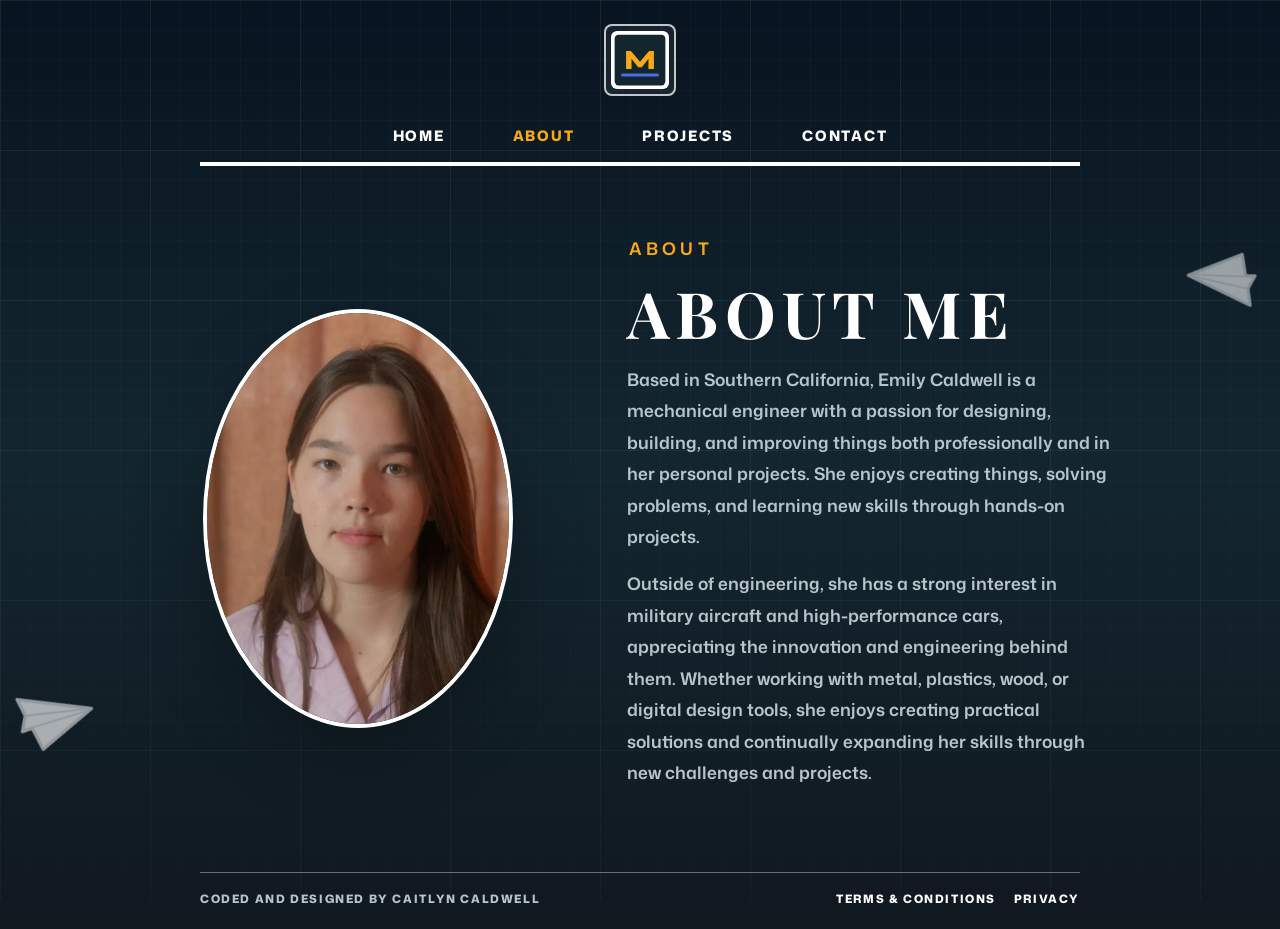
==== commit 662d26de: "update files and code for higher performance on mobile and desktop" ====
--- a/about.html
+++ b/about.html
@@ -4,7 +4,11 @@
     <meta charset="utf-8" />
     <meta name="viewport" content="width=device-width,initial-scale=1" />
     <title>About | Emily Caldwell</title>
-    <link rel="stylesheet" href="src/styles.css" />
+    <link rel="preconnect" href="https://fonts.googleapis.com" />
+    <link rel="preconnect" href="https://fonts.gstatic.com" crossorigin />
+    <link rel="preload" as="style" href="https://fonts.googleapis.com/css2?family=Instrument+Serif:ital@0;1&family=Mona+Sans:ital,wght@0,200..900;1,200..900&family=Playfair+Display:ital,wght@0,400..900;1,400..900&display=swap" onload="this.onload=null;this.rel='stylesheet'" />
+    <noscript><link rel="stylesheet" href="https://fonts.googleapis.com/css2?family=Instrument+Serif:ital@0;1&family=Mona+Sans:ital,wght@0,200..900;1,200..900&family=Playfair+Display:ital,wght@0,400..900;1,400..900&display=swap" /></noscript>
+    <link rel="stylesheet" href="src/styles.min.css" />
   </head>
   <body class="about-page">
     <header class="contact-header" aria-label="About page header">
@@ -33,7 +37,7 @@
         </button>
 
         <figure class="about-portrait">
-          <img src="images/emily-caldwell-about.jpg" alt="Portrait of Emily Caldwell" />
+          <img src="images/optimized/emily-caldwell-about.webp" alt="Portrait of Emily Caldwell" width="1000" height="1000" decoding="async" />
         </figure>
 
         <div class="about-copy">
@@ -75,6 +79,6 @@
       </div>
     </footer>
 
-    <script src="src/scripts.js"></script>
+    <script src="src/scripts.min.js" defer></script>
   </body>
 </html>
--- a/src/styles.min.css
+++ b/src/styles.min.css
@@ -0,0 +1 @@
+:root{--bg:#13262f;--jet:#13262f;--site-bg:linear-gradient(180deg,rgba(7,18,31,0.92) 0%,rgba(19,38,47,0.98) 48%,#101820 100%),var(--jet);--orange:#faa916;--white:#ffffff;--royal:#4a6de5;--navy:#033d7d;--muted:#b8c4cc;--accent:#faa916;--paper:#ffffff;--container:1200px}*{box-sizing:border-box}html,body{min-height:100%;overflow-x:clip}body{margin:0;font-family:"Mona Sans",system-ui,-apple-system,"Segoe UI",Roboto,"Helvetica Neue",Arial,sans-serif;color:var(--white);background:var(--site-bg)}body::before{--grid-small:30px;--grid-large:150px;content:"";position:fixed;inset:0;z-index:0;pointer-events:none;background:linear-gradient(rgba(255,255,255,0.035) 1px,transparent 1px) 0 0 / var(--grid-small) var(--grid-small),linear-gradient(90deg,rgba(255,255,255,0.035) 1px,transparent 1px) 0 0 / var(--grid-small) var(--grid-small),linear-gradient(rgba(255,255,255,0.07) 1px,transparent 1px) 0 0 / var(--grid-large) var(--grid-large),linear-gradient(90deg,rgba(255,255,255,0.07) 1px,transparent 1px) 0 0 / var(--grid-large) var(--grid-large);mask-image:linear-gradient(180deg,rgba(0,0,0,0.68),rgba(0,0,0,0.32))}body>*{position:relative;z-index:1}.container{max-width:var(--container);margin:0 auto;padding:2rem}.header-wrapper{position:relative}.nav{display:flex;justify-content:space-between;align-items:center;padding:2rem 2rem 0;position:absolute;top:0;left:0;right:0;z-index:3}.brand{font-weight:700;letter-spacing:0.4px}.nav-links{list-style:none;margin:0;padding:0;display:flex;gap:1rem}.nav-links a{color:var(--paper);text-decoration:none;opacity:0.9}.hero{width:100vw;position:relative;left:50%;right:50%;margin-left:-50vw;margin-right:-50vw;min-height:100vh;padding:11rem 0 4rem;display:flex;align-items:center;overflow:hidden;background:linear-gradient( 180deg,rgba(18,18,18,0.96) 0%,rgba(18,18,18,0.96) 45%,rgba(18,18,18,0.9) 100% )}.hero::before{content:"";position:absolute;inset:0;background:radial-gradient( circle at top left,rgba(167,77,74,0.18),transparent 28% ),radial-gradient( circle at 75% 15%,rgba(234,230,225,0.08),transparent 24% ),linear-gradient(180deg,rgba(255,255,255,0.02),transparent 70%);pointer-events:none}.hero::after{content:"";position:absolute;left:8%;top:6%;width:500px;height:500px;border-radius:50%;background:rgba(234,230,225,0.08);filter:blur(88px);pointer-events:none;transform:translate3d(0,0,0)}.hero-content{position:relative;z-index:1;transform:translateZ(0);transition:transform 0.35s ease-out}.hero-shape{position:absolute;border-radius:50%;opacity:0.55;pointer-events:none;mix-blend-mode:screen;will-change:transform}.image-flow-section{position:relative;min-height:240vh;background:linear-gradient( 180deg,rgba(18,18,18,1) 0%,rgba(18,18,18,0.98) 100% );overflow:visible}.image-flow-section::before{content:"";position:absolute;inset:0;background:radial-gradient(circle at top,rgba(167,77,74,0.08),transparent 18%),radial-gradient( circle at 20% 80%,rgba(255,255,255,0.06),transparent 14% );pointer-events:none}.image-flow-sticky{position:sticky;top:0;height:100vh;overflow:hidden;display:grid;place-items:center}.image-flow-large{position:relative;width:100vw;height:100vh;max-width:none;border-radius:0;background:linear-gradient( 135deg,rgba(167,77,74,0.22),rgba(255,255,255,0.08) );box-shadow:inset 0 0 0 1px rgba(255,255,255,0.05),0 45px 120px rgba(0,0,0,0.25);transition:transform 0.2s ease-out;will-change:transform;z-index:2}.image-grid{position:absolute;top:50%;left:50%;width:min(100%,1240px);transform:translate(-50%,80px);display:grid;grid-template-columns:repeat(5,minmax(0,1fr));gap:1rem;opacity:0;transition:opacity 0.4s ease,transform 0.4s ease;z-index:1}.grid-item{aspect-ratio:4/3;border-radius:24px;background:linear-gradient( 135deg,rgba(255,255,255,0.18),rgba(167,77,74,0.3) );box-shadow:0 24px 50px rgba(0,0,0,0.18),inset 0 0 0 1px rgba(255,255,255,0.06);opacity:0.22;transform:translateY(18px);transition:opacity 0.45s ease,transform 0.45s ease,background 0.45s ease}.grid-item:nth-child(3n){background:linear-gradient( 135deg,rgba(255,255,255,0.15),rgba(120,63,60,0.35) )}.grid-item:nth-child(4n){background:linear-gradient( 135deg,rgba(255,255,255,0.12),rgba(207,121,115,0.36) )}.grid-item:nth-child(5n){background:linear-gradient( 135deg,rgba(255,255,255,0.1),rgba(145,88,82,0.28) )}.grid-item.visible{opacity:1;transform:none}@media (max-width:1000px){.image-grid{grid-template-columns:repeat(3,minmax(0,1fr))}}@media (max-width:680px){.image-flow-large{width:100%;height:70vh;border-radius:24px}.image-grid{grid-template-columns:1fr}}.feature-card{background:rgba(255,255,255,0.04);border:1px solid rgba(255,255,255,0.06);border-radius:18px;overflow:hidden;display:flex;flex-direction:column;gap:1rem;padding:1.2rem;min-height:260px;transition:transform 0.3s ease,border-color 0.3s ease}.feature-card:hover{transform:translateY(-6px);border-color:rgba(255,255,255,0.15)}.feature-image{height:180px;background:linear-gradient( 135deg,rgba(167,77,74,0.16),rgba(234,230,225,0.08) );border-radius:14px;box-shadow:inset 0 0 0 1px rgba(255,255,255,0.03)}.feature-tag{font-size:0.8rem;text-transform:uppercase;letter-spacing:0.22em;color:var(--accent);margin-bottom:0.6rem}.feature-title{font-size:1.2rem;margin:0 0 0.6rem;color:var(--white)}.feature-copy{color:var(--paper);line-height:1.7}.section-tag{font-size:0.8rem;text-transform:uppercase;letter-spacing:0.24em;color:var(--accent);margin-bottom:0.8rem}.gallery-section{padding-top:4rem;padding-bottom:4rem}.gallery-grid{display:grid;grid-template-columns:repeat(4,minmax(0,1fr));gap:1rem;margin-top:1.8rem}.gallery-card{background:rgba(255,255,255,0.04);border:1px solid rgba(255,255,255,0.06);border-radius:20px;overflow:hidden;height:260px}.gallery-image{width:100%;height:100%;background:linear-gradient( 135deg,rgba(255,255,255,0.08),rgba(167,77,74,0.16) )}.feature-grid{display:grid;grid-template-columns:repeat(3,minmax(200px,1fr));gap:1.2rem;margin-top:2rem}.feature-card{background:rgba(255,255,255,0.04);border:1px solid rgba(255,255,255,0.06);border-radius:18px;overflow:hidden;display:flex;flex-direction:column;gap:1rem;padding:1.2rem;min-height:260px;transition:transform 0.3s ease,border-color 0.3s ease}.feature-card:hover{transform:translateY(-6px);border-color:rgba(255,255,255,0.15)}.feature-image{height:180px;background:linear-gradient( 135deg,rgba(167,77,74,0.16),rgba(234,230,225,0.08) );border-radius:14px;box-shadow:inset 0 0 0 1px rgba(255,255,255,0.03)}.feature-tag{font-size:0.8rem;text-transform:uppercase;letter-spacing:0.22em;color:var(--accent);margin-bottom:0.6rem}.feature-title{font-size:1.2rem;margin:0 0 0.6rem;color:var(--white)}.feature-copy{color:var(--paper);line-height:1.7}.section-tag{font-size:0.8rem;text-transform:uppercase;letter-spacing:0.24em;color:var(--accent);margin-bottom:0.8rem}.visual-panel{display:grid;grid-template-columns:1.2fr 0.8fr;gap:2rem;align-items:center;margin-top:2rem}.visual-image{height:400px;background:linear-gradient( 135deg,rgba(167,77,74,0.18),rgba(255,255,255,0.05) );border-radius:24px;box-shadow:0 45px 90px rgba(0,0,0,0.12)}.visual-copy{max-width:44rem}.feature-grid .fade-in,.visual-panel.fade-in{opacity:0;transform:translateY(24px);transition:opacity 0.9s ease,transform 0.9s ease}.feature-grid .fade-in.visible,.visual-panel.fade-in.visible{opacity:1;transform:translateY(0)}.hero-shape.shape-1{width:260px;height:260px;left:-50px;top:18%;background:rgba(255,255,255,0.09);animation:drift 14s ease-in-out infinite alternate}.hero-shape.shape-2{width:220px;height:220px;right:-40px;top:8%;background:rgba(167,77,74,0.2);animation:drift 15s ease-in-out infinite alternate-reverse}.hero-shape.shape-3{width:160px;height:160px;left:18%;bottom:-50px;background:rgba(234,230,225,0.14);animation:drift 13s ease-in-out infinite alternate}.hero-title{font-size:clamp(4.4rem,8vw,6.2rem);margin:0 0 1rem;color:var(--white);line-height:1.02;letter-spacing:0.24em;max-width:13ch;text-transform:none}.hero-title .hero-word{display:inline-block;opacity:0;transform:translateY(1rem);transition:opacity 0.72s ease var(--delay),transform 0.72s ease var(--delay)}.hero-title.animate .hero-word{opacity:1;transform:none}.section-title,h1,h2,h3,h4{font-family:"Instrument Serif",serif;letter-spacing:0.14em}.hero-sub{color:var(--muted);max-width:70ch;letter-spacing:0.02em;font-size:1.1rem;margin-top:1rem}.hero-highlight{margin:1.4rem 0 0;font-size:1.1rem;color:var(--white);font-weight:600;letter-spacing:0.12em}.typed-text{border-right:2px solid var(--white);padding-right:2px;white-space:nowrap}.hero-cta{margin-top:1.8rem;display:flex;gap:1rem}.btn{background:var(--accent);color:var(--paper);padding:1rem 1.3rem;border-radius:10px;text-decoration:none;font-weight:700}.btn-outline{background:transparent;border:1px solid rgba(255,255,255,0.08);color:var(--paper)}.nav-links a:focus-visible,.btn:focus-visible{outline:2px solid var(--paper);outline-offset:4px}@media (prefers-reduced-motion:reduce){.hero-shape{animation:none !important}.hero-title .hero-word{transition:none !important}.plane-animation{display:none}.about-plane{animation:none !important;opacity:0.35}}@keyframes drift{from{transform:translate3d(0,0,0)}to{transform:translate3d(0,42px,0)}}@keyframes pulse{0%,100%{opacity:0.9;transform:translateX(-50%) translateY(0)}50%{opacity:0.6;transform:translateX(-50%) translateY(6px)}}.btn-outline{background:transparent;border:1px solid rgba(255,255,255,0.06);color:var(--paper)}.section{padding:4rem 0}.section-title{font-size:1.3rem;margin:0 0 0.6rem;color:var(--white)}.lead{color:var(--paper);max-width:70ch}.skills-grid{display:grid;grid-template-columns:repeat(4,1fr);gap:0.8rem;margin-top:1rem}.skill{background:rgba(255,255,255,0.03);padding:1rem;border-radius:8px;color:var(--paper)}.filters{display:flex;gap:0.6rem;margin:1rem 0}.filter{background:transparent;border:1px solid rgba(255,255,255,0.04);color:var(--paper);padding:0.5rem 0.7rem;border-radius:6px;cursor:pointer}.filter.active{background:var(--paper);color:var(--bg);border-color:transparent}.projects-page{min-height:100vh;font-family:"Mona Sans",system-ui,-apple-system,"Segoe UI",sans-serif;background:var(--site-bg);color:var(--white);display:flex;flex-direction:column}.projects-page a{color:inherit}.projects-page .contact-nav a[aria-current="page"]{color:var(--orange)}.projects-main{flex:1;width:min(100% - 2rem,1060px);margin:0 auto;padding:clamp(2.25rem,5vw,4.5rem) 0 clamp(3rem,7vw,5.5rem)}.projects-hero{width:min(100%,720px);margin:0 auto clamp(3rem,7vw,5.25rem);text-align:center}.projects-hero h1,.section-heading h2{margin:0;font-family:"Playfair Display",Georgia,serif;line-height:1.06;letter-spacing:0.1em;text-transform:uppercase}.projects-hero h1{font-size:clamp(2rem,6vw,4rem)}.projects-hero p:last-child{margin:1rem auto 0;max-width:58ch;color:var(--muted);font-size:clamp(0.95rem,1.8vw,1.08rem);font-weight:650;line-height:1.8}.section-heading{text-align:center}.section-heading h2{font-size:clamp(1.65rem,4.4vw,2.7rem)}.skills-showcase{position:relative;width:100vw;margin-left:calc(50% - 50vw);margin-right:calc(50% - 50vw);margin-bottom:clamp(4.5rem,10vw,8rem);overflow:hidden}.skills-showcase .section-heading{width:min(100% - 2rem,1060px);margin:0 auto}.skills-parallax{--skills-gallery-width:100vw;--skills-gallery-height:clamp(460px,56vw,700px);width:var(--skills-gallery-width);height:var(--skills-gallery-height);margin-top:clamp(1.75rem,4vw,3rem);margin-left:0;margin-right:0;border:0;border-radius:0;background:transparent;box-shadow:none;overflow:hidden;position:relative}.horizontal-scroll-wrapper{width:var(--skills-gallery-height);height:var(--skills-gallery-width);padding:clamp(2rem,4vw,3.5rem) 0 clamp(7rem,14vw,12rem);overflow-y:auto;overflow-x:hidden;display:flex;flex-direction:column;align-items:center;gap:clamp(0.6rem,1.6vw,1.6rem);perspective:1px;transform:rotate(-90deg) translate3d(0,calc(-1 * var(--skills-gallery-height)),0);transform-origin:right top;transform-style:preserve-3d;scrollbar-width:thin;scrollbar-color:var(--orange) transparent}.horizontal-scroll-wrapper::-webkit-scrollbar{width:1px;height:1px}.horizontal-scroll-wrapper::-webkit-scrollbar-button{width:1px;height:1px}.img-wrapper{min-height:clamp(250px,40vh,430px);display:flex;align-items:center;justify-content:center;transform-origin:50% 50%;transform:rotate(90deg) translateZ(0.1px) scale(0.9) translateX(0) translateY(-3vh);transition:min-height 0.7s ease,transform 0.7s ease}.img-wrapper:hover{min-height:clamp(360px,62vh,640px)}.slower{transform:rotate(90deg) translateZ(-0.2px) scale(1.1) translateX(0) translateY(-10vh)}.slower1{transform:rotate(90deg) translateZ(-0.25px) scale(1.05) translateX(0) translateY(8vh)}.slower2{transform:rotate(90deg) translateZ(-0.3px) scale(1.28) translateX(0) translateY(2vh)}.slower-down{transform:rotate(90deg) translateZ(-0.2px) scale(1.1) translateX(0) translateY(16vh)}.faster{transform:rotate(90deg) translateZ(0.15px) scale(0.8) translateX(0) translateY(14vh)}.faster1{transform:rotate(90deg) translateZ(0.05px) scale(0.82) translateX(0) translateY(10vh)}.vertical{transform:rotate(90deg) translateZ(-0.15px) scale(1.15) translateX(0) translateY(0)}.last{transform:rotate(90deg) translateZ(-0.2px) scale(1.1) translateX(25vh) translateY(-8vh)}.portfolio-skill{width:clamp(220px,34vh,330px);min-height:clamp(190px,30vh,290px);padding:clamp(1rem,2vh,1.5rem);border:0;border-radius:8px;background:#ffffff;box-shadow:0 20px 58px rgba(0,0,0,0.34);display:flex;flex-direction:column;align-items:center;justify-content:center;gap:1rem;text-align:center;transition:background-color 0.16s ease,border-color 0.16s ease,transform 0.16s ease}.portfolio-skill:hover{background:#ffffff;transform:translateY(-4px)}.skill-logo{width:clamp(4.8rem,11vh,6.6rem);height:clamp(4.8rem,11vh,6.6rem);border:2px solid rgba(19,38,47,0.16);border-radius:8px;display:grid;place-items:center;color:var(--orange);font-size:clamp(1.7rem,4vh,2.4rem);font-weight:950;letter-spacing:0.04em}.skill-logo-weld{color:#111111;background:var(--orange);border-color:var(--orange)}.portfolio-skill img{width:min(100%,190px);height:clamp(96px,16vh,140px);display:block;object-fit:contain;padding:0.65rem;border-radius:8px;background:rgba(255,255,255,0.86);filter:saturate(42%) sepia(24%) hue-rotate(5deg);transition:filter 0.45s ease}.portfolio-skill:hover img{filter:none}.portfolio-skill h3{margin:0;color:var(--jet);font-family:"Mona Sans",system-ui,sans-serif;font-size:clamp(0.86rem,1.7vh,1.05rem);font-weight:900;letter-spacing:0.12em;line-height:1.25;text-transform:uppercase}.project-archive{position:relative}.project-archive::before{content:"";display:block;width:100%;margin:0 0 clamp(2rem,5vw,3.5rem);border-top:4px dashed rgba(255,255,255,0.8)}.project-filters{margin:clamp(1.5rem,4vw,2.25rem) auto clamp(2rem,5vw,3rem);display:flex;justify-content:center;flex-wrap:wrap;gap:0.7rem}.project-filters .filter{min-width:4.3rem;border:3px solid var(--white);border-radius:6px;color:var(--white);background:transparent;font-weight:900;letter-spacing:0.12em;text-transform:uppercase}.project-filters .filter:hover,.project-filters .filter.active{background:var(--orange);border-color:var(--orange);color:#111111}.project-group{margin-top:clamp(3rem,6vw,5rem)}.project-group h3{margin:0 0 clamp(2.25rem,4vw,3.25rem);color:var(--orange);font-family:"Mona Sans",system-ui,sans-serif;font-size:0.88rem;font-weight:950;letter-spacing:0.22em;text-transform:uppercase}.folder-grid{display:grid;grid-template-columns:repeat(2,minmax(0,1fr));column-gap:clamp(1.15rem,3vw,1.65rem);row-gap:clamp(3rem,6vw,4.75rem)}.folder-card{position:relative;display:block;min-height:210px;padding:2.25rem 1.25rem 1.35rem;border:4px solid #c79d58;border-radius:0 8px 8px 8px;background:linear-gradient(180deg,rgba(255,246,211,0.7),rgba(214,171,96,0.32)),#dec082;color:#2c2417;box-shadow:0 22px 58px rgba(0,0,0,0.24);transition:border-color 0.16s ease,box-shadow 0.16s ease,transform 0.16s ease;text-decoration:none}.folder-card::before{content:"";position:absolute;top:-25px;left:-4px;width:min(48%,190px);height:25px;border:4px solid #c79d58;border-bottom:0;border-radius:8px 8px 0 0;background:#e7ca8f}.folder-card:hover{border-color:#f0d79b;box-shadow:0 28px 70px rgba(0,0,0,0.32);transform:translateY(-5px)}.folder-card:hover::before{border-color:#f0d79b}.folder-tab{width:2.5rem;height:0.35rem;margin-bottom:1.1rem;border-radius:999px;background:#8b6328}.folder-card h4{margin:0 0 0.85rem;color:#211a10;font-family:"Playfair Display",Georgia,serif;font-size:clamp(1.2rem,2.6vw,1.55rem);letter-spacing:0.07em;line-height:1.1;text-transform:uppercase}.folder-card p{margin:0;color:#44361f;font-size:0.95rem;font-weight:650;line-height:1.65}.project-detail-page{min-height:100vh;background:var(--site-bg);color:var(--white);display:flex;flex-direction:column}.project-detail-page a{color:inherit}.project-detail-main{flex:1;width:min(100% - 2rem,980px);margin:0 auto;padding:clamp(2rem,5vw,4rem) 0 clamp(3rem,7vw,5rem)}.project-back-link{display:inline-flex;margin-bottom:clamp(1.7rem,4vw,2.6rem);color:var(--muted);font-size:0.78rem;font-weight:900;letter-spacing:0.18em;text-decoration-color:var(--royal);text-underline-offset:0.32em;text-transform:uppercase}.project-back-link:hover{color:var(--orange);text-decoration-color:var(--orange)}.project-detail-hero{margin:0 auto clamp(2rem,5vw,3.4rem);text-align:center}.project-detail-hero h1{max-width:12ch;margin:0 auto;font-family:"Playfair Display",Georgia,serif;font-size:clamp(2.1rem,6vw,4.25rem);line-height:1.02;letter-spacing:0.09em;text-transform:uppercase}.project-detail-hero p:last-child{max-width:62ch;margin:1rem auto 0;color:var(--muted);font-size:clamp(0.94rem,1.8vw,1.08rem);font-weight:700;line-height:1.75}.project-gallery{position:relative;display:grid;grid-template-columns:auto minmax(0,1fr) auto;align-items:center;gap:clamp(0.5rem,2vw,1rem);margin-bottom:clamp(2.5rem,6vw,4rem)}.gallery-frame{height:clamp(260px,58vw,560px);margin:0;overflow:hidden;border:4px solid rgba(255,255,255,0.88);border-radius:8px;background:rgba(255,255,255,0.08);box-shadow:0 28px 72px rgba(0,0,0,0.34)}.gallery-frame img{width:100%;height:100%;display:block;object-fit:cover;object-position:center}.gallery-button{width:clamp(3rem,8vw,4.2rem);aspect-ratio:1;border:4px solid var(--white);border-radius:999px;background:#050505;color:var(--white);cursor:pointer;display:grid;place-items:center;font-size:clamp(1.5rem,3vw,2rem);font-weight:950;line-height:1;transition:background-color 0.16s ease,border-color 0.16s ease,color 0.16s ease,transform 0.16s ease}.gallery-button:hover:not(:disabled){background:var(--orange);border-color:var(--orange);color:#111111;transform:translateY(-2px)}.gallery-button:disabled{cursor:default;opacity:0.38}.gallery-status{grid-column:2;justify-self:center;min-height:1.5rem;color:var(--muted);font-size:0.78rem;font-weight:900;letter-spacing:0.18em}.project-detail-content{display:grid;gap:clamp(2rem,5vw,3.2rem)}.project-copy-block{border-top:4px dashed rgba(255,255,255,0.72);padding-top:clamp(1.25rem,3vw,1.8rem)}.project-copy-block h2{margin:0 0 1rem;color:var(--orange);font-family:"Mona Sans",system-ui,sans-serif;font-size:clamp(1.1rem,2.8vw,1.45rem);font-weight:950;letter-spacing:0.18em;text-transform:uppercase}.project-copy-block p,.project-copy-block li{color:var(--muted);font-size:1rem;font-weight:650;line-height:1.8}.project-copy-block p{margin:0 0 1rem}.project-copy-block p:last-child{margin-bottom:0}.project-copy-block ul{margin:0;padding-left:1.25rem}.project-copy-block li+li{margin-top:0.55rem}.skill-pill-list{display:flex;flex-wrap:wrap;gap:0.7rem;padding-left:0 !important;list-style:none}.skill-pill-list li{padding:0.65rem 0.85rem;border:2px solid rgba(255,255,255,0.72);border-radius:999px;color:var(--white);font-size:0.82rem;font-weight:900;letter-spacing:0.1em;line-height:1.2;text-transform:uppercase}.skill-pill-list li+li{margin-top:0}@media (max-width:1100px){.skills-parallax{--skills-gallery-height:clamp(430px,62vw,640px)}.portfolio-skill{width:clamp(205px,32vh,285px);min-height:clamp(175px,28vh,245px)}}@media (max-width:820px){.projects-main{width:min(100% - 1.5rem,1060px)}.skills-parallax{--skills-gallery-height:clamp(390px,70vw,560px)}.portfolio-skill{width:clamp(190px,30vh,250px);min-height:clamp(165px,26vh,220px)}.portfolio-skill img{height:82px}.folder-grid{grid-template-columns:1fr;row-gap:clamp(3rem,8vw,4.25rem)}}.about-page{min-height:100vh;font-family:"Mona Sans",system-ui,-apple-system,"Segoe UI",sans-serif;background:var(--site-bg);color:var(--white);display:flex;flex-direction:column}.about-page a{color:inherit}.about-main{flex:1;width:100%;display:grid;place-items:center;padding:clamp(2.5rem,7vh,5rem) 1rem;position:relative}.about-content{width:min(100% - 1rem,940px);min-height:min(580px,65vh);display:grid;grid-template-columns:minmax(220px,0.78fr) minmax(280px,1fr);align-items:center;gap:clamp(2.25rem,7vw,5rem);position:relative}.about-portrait{width:min(100%,310px);aspect-ratio:0.74;margin:0 auto;border:4px solid var(--white);border-radius:50%;overflow:hidden;background:rgba(255,255,255,0.06);box-shadow:0 28px 70px rgba(0,0,0,0.26)}.about-portrait img{width:100%;height:100%;display:block;object-fit:cover;object-position:50% 36%}.about-copy{max-width:570px;position:relative;z-index:2}.about-copy .contact-kicker{margin-left:0;margin-right:0;color:var(--orange)}.about-copy h1{margin:0 0 1.15rem;font-family:"Playfair Display",Georgia,serif;font-size:clamp(2.1rem,6vw,4rem);line-height:1.02;letter-spacing:0.1em;text-transform:uppercase}.about-copy p{margin:0 0 1rem;color:var(--muted);font-size:clamp(0.96rem,1.6vw,1.08rem);font-weight:620;line-height:1.82}.about-plane{width:clamp(58px,8vw,96px);position:absolute;z-index:1;padding:0;border:0;background:transparent;cursor:pointer;opacity:0;filter:drop-shadow(0 16px 18px rgba(0,0,0,0.18));transform-origin:50% 50%}.about-plane svg{width:100%;height:auto;display:block;overflow:visible}.about-plane-left{left:clamp(-11.75rem,-13vw,-6.25rem);bottom:clamp(-1.25rem,7vh,3.25rem);animation:about-plane-left 3.6s cubic-bezier(0.2,0.76,0.28,1) 0.25s both}.about-plane-right{top:clamp(-2.4rem,1.5vh,0.75rem);right:clamp(-11.75rem,-13vw,-6.25rem);animation:about-plane-right 4s cubic-bezier(0.18,0.72,0.32,1) 0.5s both}.about-plane:hover{opacity:0.88}.about-plane:focus-visible{outline:4px solid var(--orange);outline-offset:8px}.about-plane.is-flying-away{pointer-events:none}.about-plane-left.is-flying-away{offset-path:path("M0,0 C18,-64 78,-76 108,-25 C148,44 44,92 -20,34 C-78,-18 -32,-98 74,-138 C160,-170 305,-218 430,-264");offset-rotate:auto 15deg;animation:about-plane-left-away 1.85s ease-in forwards}.about-plane-right.is-flying-away{offset-path:path("M0,0 C-18,64 -78,76 -108,25 C-148,-44 -44,-92 20,-34 C78,18 32,98 -74,138 C-160,170 -305,218 -430,264");offset-rotate:auto 34deg;animation:about-plane-right-away 1.85s ease-in forwards}.paper-plane-shadow{fill:#101820;opacity:0.22}.paper-plane-light{fill:#ffffff}.paper-plane-line{fill:#d7dde1}.about-page a:focus-visible{outline:4px solid var(--orange);outline-offset:5px}@keyframes about-plane-left{0%{opacity:0;transform:translate3d(-60px,46px,0) rotate(-18deg) scale(0.75)}28%,72%{opacity:0.78}100%{opacity:0.64;transform:translate3d(0,0,0) rotate(15deg) scale(1)}}@keyframes about-plane-right{0%{opacity:0;transform:translate3d(68px,-46px,0) rotate(198deg) scale(0.75)}32%,74%{opacity:0.74}100%{opacity:0.58;transform:translate3d(0,0,0) rotate(214deg) scale(0.92)}}@keyframes about-plane-left-away{0%{offset-distance:0%;opacity:0.88}75%{opacity:0.9}100%{offset-distance:100%;opacity:0}}@keyframes about-plane-right-away{0%{offset-distance:0%;opacity:0.82}75%{opacity:0.86}100%{offset-distance:100%;opacity:0}}.about-page .contact-nav a[aria-current="page"]{color:var(--orange)}.contact-form{display:grid;gap:0.6rem;max-width:60ch;margin-top:1rem}.contact-form input,.contact-form textarea{background:rgba(255,255,255,0.03);border:1px solid rgba(255,255,255,0.04);padding:0.8rem;border-radius:8px;color:var(--white)}.form-actions{display:flex;gap:0.8rem}.contact-page{min-height:100vh;font-family:"Mona Sans",system-ui,-apple-system,"Segoe UI",sans-serif;background:var(--site-bg);color:var(--white);display:flex;flex-direction:column}.contact-page{min-height:100vh}.contact-page:not(.terms-page){height:100svh;overflow:hidden}.contact-page a{color:inherit}.contact-header{width:min(100% - 2rem,880px);margin:0 auto;padding:1.5rem 0 0;display:grid;justify-items:center;gap:0.85rem}.logo-button{width:72px;height:72px;display:grid;place-items:center;border:2px solid rgba(255,255,255,0.74);border-radius:8px;background:rgba(255,255,255,0.06);transition:background-color 0.16s ease,border-color 0.16s ease,transform 0.16s ease}.logo-button:hover{background:rgba(250,169,22,0.16);border-color:var(--orange);transform:translateY(-2px)}.logo-button img{width:58px;height:58px;display:block}.contact-nav{width:100%;min-height:3.5rem;border-bottom:4px solid var(--white);display:flex;align-items:center;justify-content:center;gap:clamp(1rem,5vw,3.75rem);font-family:"Mona Sans",system-ui,sans-serif;text-transform:uppercase;font-size:0.9rem;font-weight:800;letter-spacing:0.12em}.contact-nav a{color:var(--white);text-decoration:none;padding:0.75rem 0.25rem}.contact-nav a:hover,.contact-nav a[aria-current="page"]{color:var(--orange)}.contact-main{flex:1;display:flex;flex-direction:column;align-items:center;justify-content:center;gap:clamp(0.85rem,2.5vh,1.5rem);width:100%;min-height:0;padding:clamp(0.65rem,2vh,1.25rem) 1rem;position:relative}.contact-card{width:min(100%,680px);text-align:center;position:relative;z-index:2}.contact-kicker,.terms-content .contact-kicker{width:fit-content;margin:0 auto 1rem;color:var(--orange);font-size:0.82rem;font-weight:900;letter-spacing:0.24em;text-align:center;text-transform:uppercase;transform:translateX(0.12em)}.contact-card h1{margin:0;font-family:"Playfair Display",Georgia,serif;font-size:clamp(1.85rem,5.4vw,3.25rem);line-height:1.08;letter-spacing:0.09em;text-transform:uppercase}.contact-role{margin:1.05rem 0 0.75rem;font-size:clamp(0.86rem,2vw,1.12rem);font-weight:850;letter-spacing:0.18em;text-transform:uppercase}.contact-details{margin:0;font-style:normal;font-size:clamp(0.82rem,1.8vw,1rem);font-weight:750;letter-spacing:0.12em;text-transform:uppercase;color:var(--muted)}.contact-details a{text-underline-offset:0.24em;text-decoration-thickness:2px;text-decoration-color:var(--royal)}.contact-details a:hover{color:var(--white);text-decoration-color:var(--orange)}.resume-button{width:min(100%,340px);height:6rem;margin:2rem auto 0;display:inline-flex;align-items:center;justify-content:center;padding:1rem 1.4rem;border:4px solid var(--white);color:var(--white);background:transparent;font-family:"Playfair Display",Georgia,serif;font-size:clamp(1rem,3vw,1.45rem);font-weight:800;line-height:1.1;letter-spacing:0.11em;text-transform:uppercase;text-decoration:none;text-align:center;transition:background-color 0.16s ease,color 0.16s ease,border-color 0.16s ease,transform 0.16s ease}.resume-button:hover{background:var(--orange);border-color:var(--orange);color:#111111;transform:translateY(-2px)}.plane-animation{width:min(100%,620px);max-width:95vw;opacity:0.72;pointer-events:none;z-index:0}.plane-animation svg{display:block;width:100%;height:auto;max-height:clamp(90px,20vh,155px);overflow:visible}.plane-path{fill:none;stroke:rgba(255,255,255,0.66);stroke-width:15;stroke-dasharray:36 68;stroke-linecap:round}.plane-fill-light{fill:#ffffff}.plane-fill-mid{fill:#d7dde1}.plane-fill-soft{fill:#b9c4ca}.plane-fill-dark{fill:#87959c}.contact-page a:focus-visible{outline:4px solid var(--orange);outline-offset:5px}.contact-footer{width:min(100% - 2rem,880px);margin:auto auto 0;padding:1.1rem 0 1.35rem;border-top:1px solid rgba(255,255,255,0.38);display:flex;align-items:center;justify-content:space-between;gap:1rem;color:var(--muted);font-size:0.72rem;font-weight:800;letter-spacing:0.14em;line-height:1.5;text-transform:uppercase}.contact-footer p{margin:0}.contact-footer a{color:var(--white);text-decoration:none;text-underline-offset:0.28em}.footer-links{display:flex;align-items:center;justify-content:flex-end;gap:1.1rem;text-align:right}.footer-links a:hover,.footer-links a[aria-current="page"],.terms-content a:hover{color:var(--orange);text-decoration:underline}.terms-main{flex:1;display:grid;place-items:start center;padding:clamp(3rem,9vh,6rem) 1rem 3rem}.terms-content{width:min(100%,620px);text-align:center}.terms-content h1{margin:0 0 1.7rem;font-family:"Playfair Display",Georgia,serif;font-size:clamp(1.75rem,5vw,3rem);line-height:1.1;letter-spacing:0.1em;text-transform:uppercase}.terms-content p{margin:0 auto 1.15rem;max-width:58ch;color:var(--muted);font-size:0.95rem;font-weight:650;line-height:1.8}.terms-content p a{color:var(--white);text-decoration-color:var(--royal);text-underline-offset:0.28em}.terms-back-link{margin-top:1.5rem;display:inline-flex;color:var(--white);font-size:0.8rem;font-weight:900;letter-spacing:0.18em;text-decoration-color:var(--royal);text-underline-offset:0.35em;text-transform:uppercase}.terms-back-link:hover{color:var(--orange);text-decoration-color:var(--orange)}@media (max-width:620px){.projects-main{width:min(100% - 1.25rem,1060px);padding-top:2rem}.projects-hero{margin-bottom:2.4rem}.skills-showcase{margin-bottom:3.5rem}.skills-showcase .section-heading{width:100%}.skills-parallax{width:100%;height:auto;margin-top:1.5rem;border-width:2px;overflow-x:auto;overflow-y:hidden;display:block}.horizontal-scroll-wrapper{width:max-content;height:auto;padding:0.25rem 0.25rem 1rem;overflow:visible;display:flex;flex-direction:row;align-items:stretch;gap:0.9rem;perspective:none;transform:none}.img-wrapper,.img-wrapper:hover,.slower,.slower1,.slower2,.slower-down,.faster,.faster1,.vertical,.last{min-height:auto;transform:none}.portfolio-skill{width:190px;min-height:180px}.project-filters{justify-content:stretch}.project-filters .filter{flex:1 1 8.5rem}.folder-grid{grid-template-columns:1fr;column-gap:0;row-gap:3.25rem}.folder-card{min-height:190px;padding-top:2rem}.project-detail-main{width:min(100% - 1.25rem,980px);padding-top:2rem}.project-gallery{grid-template-columns:1fr 1fr;gap:0.75rem}.gallery-frame{grid-column:1 / -1;grid-row:1;height:clamp(230px,72vw,360px)}.gallery-button{grid-row:2;justify-self:center}.gallery-button-prev{grid-column:1}.gallery-button-next{grid-column:2}.gallery-status{grid-column:1 / -1}.about-main{padding:2rem 1rem 2.6rem}.about-content{width:min(100%,460px);min-height:auto;grid-template-columns:1fr;gap:1.8rem;text-align:center}.about-portrait{width:min(68vw,240px)}.about-copy .contact-kicker{margin-left:auto;margin-right:auto}.about-plane{display:none}.contact-header{width:min(100% - 1.25rem,880px);padding:0.5rem 0 0}.contact-nav{gap:0.35rem;justify-content:space-between;font-size:0.78rem;letter-spacing:0.08em}.contact-main{gap:clamp(0.75rem,1.8vh,1rem);padding-top:0.5rem;padding-bottom:0.5rem}.contact-card h1{letter-spacing:0.06em}.resume-button{width:min(100%,320px);min-height:4.1rem;border-width:3px}.plane-animation{width:min(100%,340px);max-width:95vw}.plane-animation svg{max-height:clamp(78px,16vh,112px)}.contact-footer{width:min(100% - 1.25rem,880px);flex-direction:column;justify-content:center;text-align:center;font-size:0.68rem}.footer-links{justify-content:center;flex-wrap:wrap;text-align:center}}.site-footer{padding:2rem 0;background:transparent;color:var(--muted)}@media (max-width:900px){.projects-grid{grid-template-columns:1fr}.skills-grid{grid-template-columns:repeat(2,1fr)}.hero{padding:4rem 0;min-height:80vh}.hero-title{font-size:clamp(2.6rem,9vw,3.6rem);letter-spacing:0.12em;max-width:100%}.hero-sub{font-size:1rem}.hero-shape.shape-2{width:160px;height:160px;right:-30px;top:6%}.hero-shape.shape-3{width:120px;height:120px;left:12%;bottom:-40px}.hero-cta{flex-direction:column;align-items:flex-start}}@media (min-width:1000px){.plane-animation{width:min(100%,720px)}.plane-animation svg{max-height:clamp(130px,21vh,165px)}}@media (min-width:1000px){.contact-main{gap:clamp(1rem,2.5vh,1.6rem)}}@media (min-width:1600px){.contact-main{gap:clamp(3rem,5vh,7rem)}.contact-kicker{font-size:0.9rem}.contact-card h1{font-size:clamp(3.4rem,3vw,4.35rem)}.contact-role{font-size:1.25rem}.contact-details{font-size:1.08rem}.resume-button{width:min(100%,340px);height:6rem;font-size:1.58rem}.plane-animation{width:min(100%,820px)}.plane-animation svg{max-height:clamp(165px,9vh,210px)}}.fade-in{opacity:0;transform:translateY(10px);transition:opacity 0.6s ease,transform 0.6s ease}.fade-in.visible{opacity:1;transform:none}.home-page{min-height:100vh;background:var(--site-bg);color:var(--white)}.home-hero{min-height:100svh;display:grid;align-items:end;position:relative;isolation:isolate;overflow:hidden;padding:clamp(7rem,15vh,10rem) clamp(1rem,4vw,3rem) clamp(2rem,6vh,3rem)}.home-hero::after{content:none}.home-line-art{position:absolute;z-index:1;top:clamp(11rem,22vh,16rem);right:clamp(8rem,16vw,22rem);width:clamp(28rem,34vw,42rem);max-width:62vw;opacity:0.88;pointer-events:none;transform:rotate(-1deg)}.home-line-art img{width:100%;height:auto;display:block;filter:drop-shadow(0 18px 34px rgba(0,0,0,0.38))}.home-nav{width:min(100% - 2rem,1040px);position:absolute;top:clamp(1rem,3vw,1.8rem);left:50%;z-index:4;display:grid;grid-template-columns:72px 1fr;gap:clamp(0.9rem,3vw,2rem);align-items:center;transform:translateX(-50%)}.home-logo{width:58px;height:58px;display:grid;place-items:center;border:2px solid rgba(255,255,255,0.72);border-radius:8px;background:rgba(255,255,255,0.08);transition:border-color 0.16s ease,background-color 0.16s ease,transform 0.16s ease}.home-logo:hover{border-color:var(--orange);background:rgba(250,169,22,0.15);transform:translateY(-2px)}.home-logo img{width:46px;height:46px}.home-nav-panel{min-height:3.35rem;display:flex;align-items:center;justify-content:flex-end;gap:clamp(1rem,5vw,4rem);border-radius:0;background:transparent;box-shadow:none}.home-nav-panel a{color:var(--white);font-size:0.86rem;font-weight:950;letter-spacing:0.14em;text-decoration:none;text-transform:uppercase}.home-nav-panel a:hover,.home-nav-panel a:focus-visible{color:var(--orange)}.home-hero-copy{width:min(100%,1080px);margin:0 auto;display:grid;grid-template-columns:minmax(0,1fr) auto;align-items:end;gap:1rem;position:relative;z-index:2}@media (min-width:2200px){.home-line-art{top:clamp(13.5rem,28vh,20rem);right:clamp(18rem,30vw,42rem)}}@media (max-width:1120px){.home-line-art{top:clamp(8.5rem,16vh,11rem);right:clamp(0.5rem,4vw,3rem);width:min(58vw,34rem);max-width:none;opacity:0.72}}.home-kicker{grid-column:1 / -1;margin:0 0 0.25rem;color:var(--orange);font-size:0.82rem;font-weight:950;letter-spacing:0.24em;text-transform:uppercase}.home-hero-copy h1{width:fit-content;max-width:11ch;margin:0;padding:0;background:transparent;color:var(--white);font-family:"Playfair Display",Georgia,serif;font-size:clamp(3rem,11vw,7.6rem);line-height:0.92;letter-spacing:0.02em;text-shadow:0 5px 30px rgba(0,0,0,0.72);text-transform:none}.home-hero-copy p:last-child{margin:0 0 0.15rem;padding:0;background:transparent;color:var(--white);font-size:clamp(0.78rem,1.6vw,0.98rem);font-weight:950;letter-spacing:0.08em;line-height:1.2;text-align:center;text-shadow:0 4px 24px rgba(0,0,0,0.75);text-transform:uppercase}.playbook-gallery{min-height:190vh;position:relative;overflow:visible}.playbook-sticky{height:100vh;width:100vw;position:sticky;top:0;display:grid;place-items:center;overflow:hidden}.playbook-grid{--gallery-gap:clamp(0.6rem,3vw,2.2rem);width:min(1180px,calc(100vw - 2rem));height:min(580px,78vh);display:grid;grid-template-columns:repeat(5,minmax(0,1fr));grid-template-rows:repeat(3,minmax(120px,1fr));gap:var(--gallery-gap);align-items:center;justify-items:center;position:relative}.playbook-layer,.playbook-scaler{grid-column:1 / -1;grid-row:1 / -1}.playbook-layer{display:grid;grid-template-columns:subgrid;grid-template-rows:subgrid;gap:var(--gallery-gap);width:100%;height:100%;opacity:var(--layer-opacity,0);transform:scale(var(--layer-scale,0.45));transform-origin:center;transition:opacity 0.12s linear,transform 0.12s linear}.playbook-layer div,.playbook-scaler{overflow:hidden;border:4px solid rgba(255,255,255,0.88);border-radius:8px;background:rgba(255,255,255,0.08);box-shadow:0 26px 70px rgba(0,0,0,0.3)}.playbook-layer img,.playbook-scaler img{width:100%;height:100%;display:block;object-fit:cover;object-position:50% 35%}.playbook-layer div{width:100%;max-height:100%;aspect-ratio:4 / 5}.playbook-layer:nth-child(1) div:nth-child(odd){grid-column:1}.playbook-layer:nth-child(1) div:nth-child(even){grid-column:5}.playbook-layer:nth-child(2) div:nth-child(odd){grid-column:2}.playbook-layer:nth-child(2) div:nth-child(even){grid-column:4}.playbook-layer:nth-child(3) div{grid-column:3}.playbook-layer div:nth-child(1),.playbook-layer div:nth-child(2){grid-row:1}.playbook-layer div:nth-child(3),.playbook-layer div:nth-child(4){grid-row:2}.playbook-layer div:nth-child(5),.playbook-layer div:nth-child(6),.playbook-layer:nth-child(3) div:nth-child(2){grid-row:3}.playbook-scaler{width:var(--scaler-width,min(100vw - 2rem,1160px));height:var(--scaler-height,min(82vh,720px));grid-area:2 / 3;z-index:2;transition:width 0.12s linear,height 0.12s linear}.home-intro{width:min(100% - 2rem,920px);min-height:auto;margin:0 auto;padding:clamp(1.5rem,4vw,3rem) 0 clamp(3rem,7vw,5rem);display:grid;place-items:center;text-align:center}.home-intro h2{max-width:34ch;margin:0;font-family:"Playfair Display",Georgia,serif;font-size:clamp(1.25rem,2.5vw,2rem);line-height:1.18;letter-spacing:0.05em;text-transform:uppercase}.home-intro .resume-button{margin-top:1.6rem}@media (prefers-reduced-motion:reduce){.playbook-layer,.playbook-scaler{transition:none}.playbook-layer{--layer-opacity:1;--layer-scale:1}.playbook-scaler{--scaler-width:min(34vw,280px);--scaler-height:min(42vw,350px)}}@media (max-width:760px){body::before{--grid-small:24px;--grid-large:120px}.home-hero{min-height:92svh;padding:6rem 1rem 4.8rem}.home-line-art{top:7.3rem;right:-20vw;width:92vw;max-width:none;opacity:0.34;transform:rotate(-3deg)}.home-nav{width:min(100% - 1rem,1040px);grid-template-columns:54px 1fr;gap:0.65rem}.home-logo{width:48px;height:48px}.home-logo img{width:38px;height:38px}.home-nav-panel{min-height:3rem;justify-content:flex-end;gap:0.35rem}.home-nav-panel a{font-size:0.72rem;letter-spacing:0.08em}.home-hero-copy{grid-template-columns:1fr}.home-hero-copy h1{max-width:min(100%,9ch);font-size:clamp(2.7rem,17vw,4.7rem)}.home-hero-copy p:last-child{justify-self:end;max-width:12rem}.playbook-grid{width:min(680px,calc(100vw - 1.5rem));height:min(640px,78vh);grid-template-columns:repeat(3,minmax(0,1fr));grid-template-rows:repeat(4,minmax(90px,1fr));gap:clamp(0.7rem,5vw,1.5rem)}.playbook-layer:nth-child(1){display:none}.playbook-layer:nth-child(2) div:nth-child(odd){grid-column:1}.playbook-layer:nth-child(2) div:nth-child(even){grid-column:3}.playbook-layer:nth-child(3) div{grid-column:2}.playbook-layer div:nth-child(5),.playbook-layer div:nth-child(6){grid-row:4}.playbook-scaler{grid-area:2 / 2}}
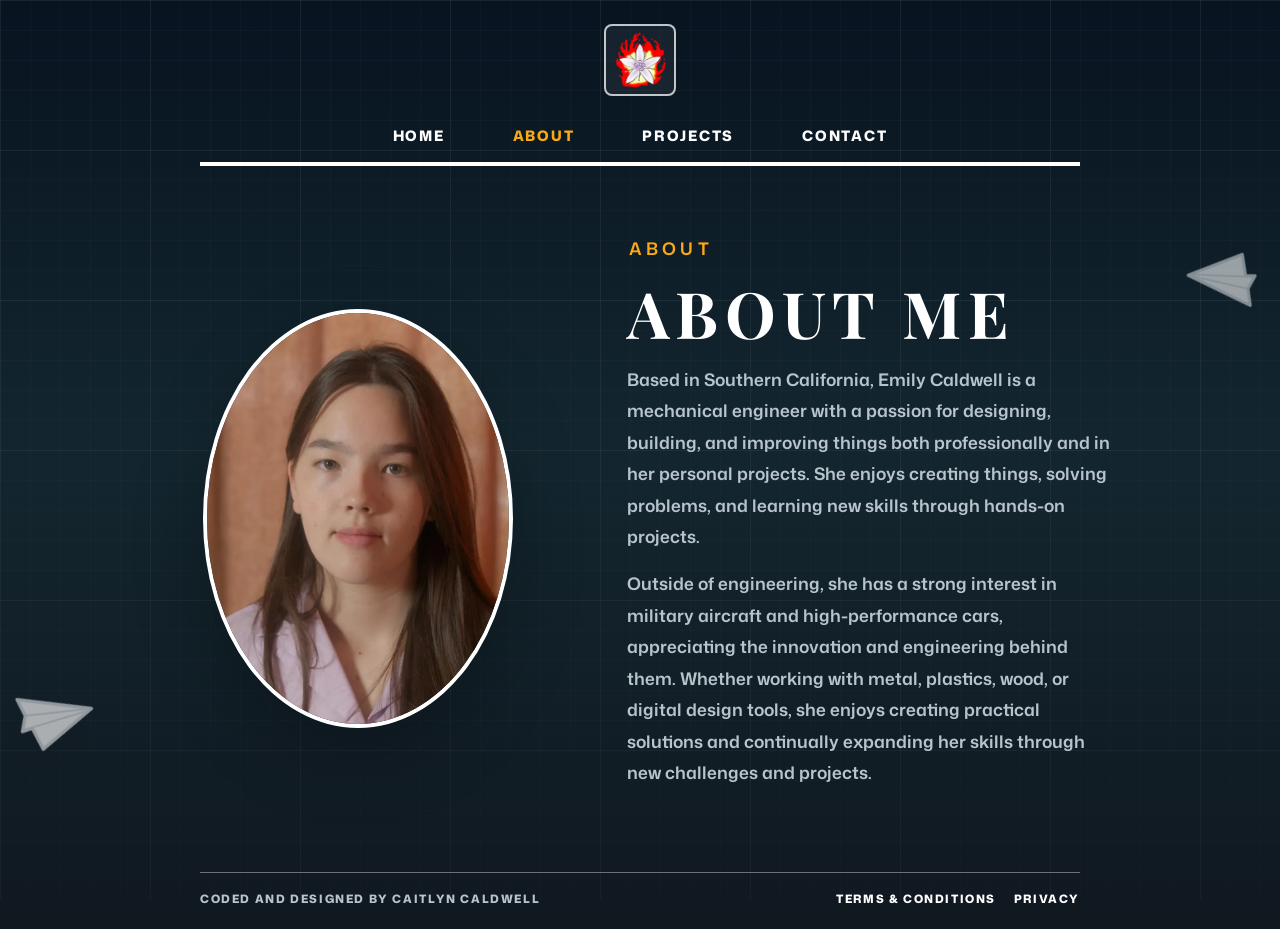
==== commit 15769519: "logo, willem loader, and finishing touches" ====
--- a/about.html
+++ b/about.html
@@ -4,6 +4,7 @@
     <meta charset="utf-8" />
     <meta name="viewport" content="width=device-width,initial-scale=1" />
     <title>About | Emily Caldwell</title>
+    <link rel="icon" type="image/png" href="images/optimized/fullcolor-favicon.png" />
     <link rel="preconnect" href="https://fonts.googleapis.com" />
     <link rel="preconnect" href="https://fonts.gstatic.com" crossorigin />
     <link rel="preload" as="style" href="https://fonts.googleapis.com/css2?family=Instrument+Serif:ital@0;1&family=Mona+Sans:ital,wght@0,200..900;1,200..900&family=Playfair+Display:ital,wght@0,400..900;1,400..900&display=swap" onload="this.onload=null;this.rel='stylesheet'" />
@@ -13,7 +14,7 @@
   <body class="about-page">
     <header class="contact-header" aria-label="About page header">
       <a class="logo-button" href="index.html" aria-label="Return to home page">
-        <img src="src/logo-placeholder.svg" alt="" width="64" height="64" />
+        <img src="images/optimized/fullcolor-logo.webp" alt="" width="64" height="64" />
       </a>
 
       <nav class="contact-nav" aria-label="Primary navigation">
--- a/src/styles.min.css
+++ b/src/styles.min.css
@@ -1 +1 @@
-:root{--bg:#13262f;--jet:#13262f;--site-bg:linear-gradient(180deg,rgba(7,18,31,0.92) 0%,rgba(19,38,47,0.98) 48%,#101820 100%),var(--jet);--orange:#faa916;--white:#ffffff;--royal:#4a6de5;--navy:#033d7d;--muted:#b8c4cc;--accent:#faa916;--paper:#ffffff;--container:1200px}*{box-sizing:border-box}html,body{min-height:100%;overflow-x:clip}body{margin:0;font-family:"Mona Sans",system-ui,-apple-system,"Segoe UI",Roboto,"Helvetica Neue",Arial,sans-serif;color:var(--white);background:var(--site-bg)}body::before{--grid-small:30px;--grid-large:150px;content:"";position:fixed;inset:0;z-index:0;pointer-events:none;background:linear-gradient(rgba(255,255,255,0.035) 1px,transparent 1px) 0 0 / var(--grid-small) var(--grid-small),linear-gradient(90deg,rgba(255,255,255,0.035) 1px,transparent 1px) 0 0 / var(--grid-small) var(--grid-small),linear-gradient(rgba(255,255,255,0.07) 1px,transparent 1px) 0 0 / var(--grid-large) var(--grid-large),linear-gradient(90deg,rgba(255,255,255,0.07) 1px,transparent 1px) 0 0 / var(--grid-large) var(--grid-large);mask-image:linear-gradient(180deg,rgba(0,0,0,0.68),rgba(0,0,0,0.32))}body>*{position:relative;z-index:1}.container{max-width:var(--container);margin:0 auto;padding:2rem}.header-wrapper{position:relative}.nav{display:flex;justify-content:space-between;align-items:center;padding:2rem 2rem 0;position:absolute;top:0;left:0;right:0;z-index:3}.brand{font-weight:700;letter-spacing:0.4px}.nav-links{list-style:none;margin:0;padding:0;display:flex;gap:1rem}.nav-links a{color:var(--paper);text-decoration:none;opacity:0.9}.hero{width:100vw;position:relative;left:50%;right:50%;margin-left:-50vw;margin-right:-50vw;min-height:100vh;padding:11rem 0 4rem;display:flex;align-items:center;overflow:hidden;background:linear-gradient( 180deg,rgba(18,18,18,0.96) 0%,rgba(18,18,18,0.96) 45%,rgba(18,18,18,0.9) 100% )}.hero::before{content:"";position:absolute;inset:0;background:radial-gradient( circle at top left,rgba(167,77,74,0.18),transparent 28% ),radial-gradient( circle at 75% 15%,rgba(234,230,225,0.08),transparent 24% ),linear-gradient(180deg,rgba(255,255,255,0.02),transparent 70%);pointer-events:none}.hero::after{content:"";position:absolute;left:8%;top:6%;width:500px;height:500px;border-radius:50%;background:rgba(234,230,225,0.08);filter:blur(88px);pointer-events:none;transform:translate3d(0,0,0)}.hero-content{position:relative;z-index:1;transform:translateZ(0);transition:transform 0.35s ease-out}.hero-shape{position:absolute;border-radius:50%;opacity:0.55;pointer-events:none;mix-blend-mode:screen;will-change:transform}.image-flow-section{position:relative;min-height:240vh;background:linear-gradient( 180deg,rgba(18,18,18,1) 0%,rgba(18,18,18,0.98) 100% );overflow:visible}.image-flow-section::before{content:"";position:absolute;inset:0;background:radial-gradient(circle at top,rgba(167,77,74,0.08),transparent 18%),radial-gradient( circle at 20% 80%,rgba(255,255,255,0.06),transparent 14% );pointer-events:none}.image-flow-sticky{position:sticky;top:0;height:100vh;overflow:hidden;display:grid;place-items:center}.image-flow-large{position:relative;width:100vw;height:100vh;max-width:none;border-radius:0;background:linear-gradient( 135deg,rgba(167,77,74,0.22),rgba(255,255,255,0.08) );box-shadow:inset 0 0 0 1px rgba(255,255,255,0.05),0 45px 120px rgba(0,0,0,0.25);transition:transform 0.2s ease-out;will-change:transform;z-index:2}.image-grid{position:absolute;top:50%;left:50%;width:min(100%,1240px);transform:translate(-50%,80px);display:grid;grid-template-columns:repeat(5,minmax(0,1fr));gap:1rem;opacity:0;transition:opacity 0.4s ease,transform 0.4s ease;z-index:1}.grid-item{aspect-ratio:4/3;border-radius:24px;background:linear-gradient( 135deg,rgba(255,255,255,0.18),rgba(167,77,74,0.3) );box-shadow:0 24px 50px rgba(0,0,0,0.18),inset 0 0 0 1px rgba(255,255,255,0.06);opacity:0.22;transform:translateY(18px);transition:opacity 0.45s ease,transform 0.45s ease,background 0.45s ease}.grid-item:nth-child(3n){background:linear-gradient( 135deg,rgba(255,255,255,0.15),rgba(120,63,60,0.35) )}.grid-item:nth-child(4n){background:linear-gradient( 135deg,rgba(255,255,255,0.12),rgba(207,121,115,0.36) )}.grid-item:nth-child(5n){background:linear-gradient( 135deg,rgba(255,255,255,0.1),rgba(145,88,82,0.28) )}.grid-item.visible{opacity:1;transform:none}@media (max-width:1000px){.image-grid{grid-template-columns:repeat(3,minmax(0,1fr))}}@media (max-width:680px){.image-flow-large{width:100%;height:70vh;border-radius:24px}.image-grid{grid-template-columns:1fr}}.feature-card{background:rgba(255,255,255,0.04);border:1px solid rgba(255,255,255,0.06);border-radius:18px;overflow:hidden;display:flex;flex-direction:column;gap:1rem;padding:1.2rem;min-height:260px;transition:transform 0.3s ease,border-color 0.3s ease}.feature-card:hover{transform:translateY(-6px);border-color:rgba(255,255,255,0.15)}.feature-image{height:180px;background:linear-gradient( 135deg,rgba(167,77,74,0.16),rgba(234,230,225,0.08) );border-radius:14px;box-shadow:inset 0 0 0 1px rgba(255,255,255,0.03)}.feature-tag{font-size:0.8rem;text-transform:uppercase;letter-spacing:0.22em;color:var(--accent);margin-bottom:0.6rem}.feature-title{font-size:1.2rem;margin:0 0 0.6rem;color:var(--white)}.feature-copy{color:var(--paper);line-height:1.7}.section-tag{font-size:0.8rem;text-transform:uppercase;letter-spacing:0.24em;color:var(--accent);margin-bottom:0.8rem}.gallery-section{padding-top:4rem;padding-bottom:4rem}.gallery-grid{display:grid;grid-template-columns:repeat(4,minmax(0,1fr));gap:1rem;margin-top:1.8rem}.gallery-card{background:rgba(255,255,255,0.04);border:1px solid rgba(255,255,255,0.06);border-radius:20px;overflow:hidden;height:260px}.gallery-image{width:100%;height:100%;background:linear-gradient( 135deg,rgba(255,255,255,0.08),rgba(167,77,74,0.16) )}.feature-grid{display:grid;grid-template-columns:repeat(3,minmax(200px,1fr));gap:1.2rem;margin-top:2rem}.feature-card{background:rgba(255,255,255,0.04);border:1px solid rgba(255,255,255,0.06);border-radius:18px;overflow:hidden;display:flex;flex-direction:column;gap:1rem;padding:1.2rem;min-height:260px;transition:transform 0.3s ease,border-color 0.3s ease}.feature-card:hover{transform:translateY(-6px);border-color:rgba(255,255,255,0.15)}.feature-image{height:180px;background:linear-gradient( 135deg,rgba(167,77,74,0.16),rgba(234,230,225,0.08) );border-radius:14px;box-shadow:inset 0 0 0 1px rgba(255,255,255,0.03)}.feature-tag{font-size:0.8rem;text-transform:uppercase;letter-spacing:0.22em;color:var(--accent);margin-bottom:0.6rem}.feature-title{font-size:1.2rem;margin:0 0 0.6rem;color:var(--white)}.feature-copy{color:var(--paper);line-height:1.7}.section-tag{font-size:0.8rem;text-transform:uppercase;letter-spacing:0.24em;color:var(--accent);margin-bottom:0.8rem}.visual-panel{display:grid;grid-template-columns:1.2fr 0.8fr;gap:2rem;align-items:center;margin-top:2rem}.visual-image{height:400px;background:linear-gradient( 135deg,rgba(167,77,74,0.18),rgba(255,255,255,0.05) );border-radius:24px;box-shadow:0 45px 90px rgba(0,0,0,0.12)}.visual-copy{max-width:44rem}.feature-grid .fade-in,.visual-panel.fade-in{opacity:0;transform:translateY(24px);transition:opacity 0.9s ease,transform 0.9s ease}.feature-grid .fade-in.visible,.visual-panel.fade-in.visible{opacity:1;transform:translateY(0)}.hero-shape.shape-1{width:260px;height:260px;left:-50px;top:18%;background:rgba(255,255,255,0.09);animation:drift 14s ease-in-out infinite alternate}.hero-shape.shape-2{width:220px;height:220px;right:-40px;top:8%;background:rgba(167,77,74,0.2);animation:drift 15s ease-in-out infinite alternate-reverse}.hero-shape.shape-3{width:160px;height:160px;left:18%;bottom:-50px;background:rgba(234,230,225,0.14);animation:drift 13s ease-in-out infinite alternate}.hero-title{font-size:clamp(4.4rem,8vw,6.2rem);margin:0 0 1rem;color:var(--white);line-height:1.02;letter-spacing:0.24em;max-width:13ch;text-transform:none}.hero-title .hero-word{display:inline-block;opacity:0;transform:translateY(1rem);transition:opacity 0.72s ease var(--delay),transform 0.72s ease var(--delay)}.hero-title.animate .hero-word{opacity:1;transform:none}.section-title,h1,h2,h3,h4{font-family:"Instrument Serif",serif;letter-spacing:0.14em}.hero-sub{color:var(--muted);max-width:70ch;letter-spacing:0.02em;font-size:1.1rem;margin-top:1rem}.hero-highlight{margin:1.4rem 0 0;font-size:1.1rem;color:var(--white);font-weight:600;letter-spacing:0.12em}.typed-text{border-right:2px solid var(--white);padding-right:2px;white-space:nowrap}.hero-cta{margin-top:1.8rem;display:flex;gap:1rem}.btn{background:var(--accent);color:var(--paper);padding:1rem 1.3rem;border-radius:10px;text-decoration:none;font-weight:700}.btn-outline{background:transparent;border:1px solid rgba(255,255,255,0.08);color:var(--paper)}.nav-links a:focus-visible,.btn:focus-visible{outline:2px solid var(--paper);outline-offset:4px}@media (prefers-reduced-motion:reduce){.hero-shape{animation:none !important}.hero-title .hero-word{transition:none !important}.plane-animation{display:none}.about-plane{animation:none !important;opacity:0.35}}@keyframes drift{from{transform:translate3d(0,0,0)}to{transform:translate3d(0,42px,0)}}@keyframes pulse{0%,100%{opacity:0.9;transform:translateX(-50%) translateY(0)}50%{opacity:0.6;transform:translateX(-50%) translateY(6px)}}.btn-outline{background:transparent;border:1px solid rgba(255,255,255,0.06);color:var(--paper)}.section{padding:4rem 0}.section-title{font-size:1.3rem;margin:0 0 0.6rem;color:var(--white)}.lead{color:var(--paper);max-width:70ch}.skills-grid{display:grid;grid-template-columns:repeat(4,1fr);gap:0.8rem;margin-top:1rem}.skill{background:rgba(255,255,255,0.03);padding:1rem;border-radius:8px;color:var(--paper)}.filters{display:flex;gap:0.6rem;margin:1rem 0}.filter{background:transparent;border:1px solid rgba(255,255,255,0.04);color:var(--paper);padding:0.5rem 0.7rem;border-radius:6px;cursor:pointer}.filter.active{background:var(--paper);color:var(--bg);border-color:transparent}.projects-page{min-height:100vh;font-family:"Mona Sans",system-ui,-apple-system,"Segoe UI",sans-serif;background:var(--site-bg);color:var(--white);display:flex;flex-direction:column}.projects-page a{color:inherit}.projects-page .contact-nav a[aria-current="page"]{color:var(--orange)}.projects-main{flex:1;width:min(100% - 2rem,1060px);margin:0 auto;padding:clamp(2.25rem,5vw,4.5rem) 0 clamp(3rem,7vw,5.5rem)}.projects-hero{width:min(100%,720px);margin:0 auto clamp(3rem,7vw,5.25rem);text-align:center}.projects-hero h1,.section-heading h2{margin:0;font-family:"Playfair Display",Georgia,serif;line-height:1.06;letter-spacing:0.1em;text-transform:uppercase}.projects-hero h1{font-size:clamp(2rem,6vw,4rem)}.projects-hero p:last-child{margin:1rem auto 0;max-width:58ch;color:var(--muted);font-size:clamp(0.95rem,1.8vw,1.08rem);font-weight:650;line-height:1.8}.section-heading{text-align:center}.section-heading h2{font-size:clamp(1.65rem,4.4vw,2.7rem)}.skills-showcase{position:relative;width:100vw;margin-left:calc(50% - 50vw);margin-right:calc(50% - 50vw);margin-bottom:clamp(4.5rem,10vw,8rem);overflow:hidden}.skills-showcase .section-heading{width:min(100% - 2rem,1060px);margin:0 auto}.skills-parallax{--skills-gallery-width:100vw;--skills-gallery-height:clamp(460px,56vw,700px);width:var(--skills-gallery-width);height:var(--skills-gallery-height);margin-top:clamp(1.75rem,4vw,3rem);margin-left:0;margin-right:0;border:0;border-radius:0;background:transparent;box-shadow:none;overflow:hidden;position:relative}.horizontal-scroll-wrapper{width:var(--skills-gallery-height);height:var(--skills-gallery-width);padding:clamp(2rem,4vw,3.5rem) 0 clamp(7rem,14vw,12rem);overflow-y:auto;overflow-x:hidden;display:flex;flex-direction:column;align-items:center;gap:clamp(0.6rem,1.6vw,1.6rem);perspective:1px;transform:rotate(-90deg) translate3d(0,calc(-1 * var(--skills-gallery-height)),0);transform-origin:right top;transform-style:preserve-3d;scrollbar-width:thin;scrollbar-color:var(--orange) transparent}.horizontal-scroll-wrapper::-webkit-scrollbar{width:1px;height:1px}.horizontal-scroll-wrapper::-webkit-scrollbar-button{width:1px;height:1px}.img-wrapper{min-height:clamp(250px,40vh,430px);display:flex;align-items:center;justify-content:center;transform-origin:50% 50%;transform:rotate(90deg) translateZ(0.1px) scale(0.9) translateX(0) translateY(-3vh);transition:min-height 0.7s ease,transform 0.7s ease}.img-wrapper:hover{min-height:clamp(360px,62vh,640px)}.slower{transform:rotate(90deg) translateZ(-0.2px) scale(1.1) translateX(0) translateY(-10vh)}.slower1{transform:rotate(90deg) translateZ(-0.25px) scale(1.05) translateX(0) translateY(8vh)}.slower2{transform:rotate(90deg) translateZ(-0.3px) scale(1.28) translateX(0) translateY(2vh)}.slower-down{transform:rotate(90deg) translateZ(-0.2px) scale(1.1) translateX(0) translateY(16vh)}.faster{transform:rotate(90deg) translateZ(0.15px) scale(0.8) translateX(0) translateY(14vh)}.faster1{transform:rotate(90deg) translateZ(0.05px) scale(0.82) translateX(0) translateY(10vh)}.vertical{transform:rotate(90deg) translateZ(-0.15px) scale(1.15) translateX(0) translateY(0)}.last{transform:rotate(90deg) translateZ(-0.2px) scale(1.1) translateX(25vh) translateY(-8vh)}.portfolio-skill{width:clamp(220px,34vh,330px);min-height:clamp(190px,30vh,290px);padding:clamp(1rem,2vh,1.5rem);border:0;border-radius:8px;background:#ffffff;box-shadow:0 20px 58px rgba(0,0,0,0.34);display:flex;flex-direction:column;align-items:center;justify-content:center;gap:1rem;text-align:center;transition:background-color 0.16s ease,border-color 0.16s ease,transform 0.16s ease}.portfolio-skill:hover{background:#ffffff;transform:translateY(-4px)}.skill-logo{width:clamp(4.8rem,11vh,6.6rem);height:clamp(4.8rem,11vh,6.6rem);border:2px solid rgba(19,38,47,0.16);border-radius:8px;display:grid;place-items:center;color:var(--orange);font-size:clamp(1.7rem,4vh,2.4rem);font-weight:950;letter-spacing:0.04em}.skill-logo-weld{color:#111111;background:var(--orange);border-color:var(--orange)}.portfolio-skill img{width:min(100%,190px);height:clamp(96px,16vh,140px);display:block;object-fit:contain;padding:0.65rem;border-radius:8px;background:rgba(255,255,255,0.86);filter:saturate(42%) sepia(24%) hue-rotate(5deg);transition:filter 0.45s ease}.portfolio-skill:hover img{filter:none}.portfolio-skill h3{margin:0;color:var(--jet);font-family:"Mona Sans",system-ui,sans-serif;font-size:clamp(0.86rem,1.7vh,1.05rem);font-weight:900;letter-spacing:0.12em;line-height:1.25;text-transform:uppercase}.project-archive{position:relative}.project-archive::before{content:"";display:block;width:100%;margin:0 0 clamp(2rem,5vw,3.5rem);border-top:4px dashed rgba(255,255,255,0.8)}.project-filters{margin:clamp(1.5rem,4vw,2.25rem) auto clamp(2rem,5vw,3rem);display:flex;justify-content:center;flex-wrap:wrap;gap:0.7rem}.project-filters .filter{min-width:4.3rem;border:3px solid var(--white);border-radius:6px;color:var(--white);background:transparent;font-weight:900;letter-spacing:0.12em;text-transform:uppercase}.project-filters .filter:hover,.project-filters .filter.active{background:var(--orange);border-color:var(--orange);color:#111111}.project-group{margin-top:clamp(3rem,6vw,5rem)}.project-group h3{margin:0 0 clamp(2.25rem,4vw,3.25rem);color:var(--orange);font-family:"Mona Sans",system-ui,sans-serif;font-size:0.88rem;font-weight:950;letter-spacing:0.22em;text-transform:uppercase}.folder-grid{display:grid;grid-template-columns:repeat(2,minmax(0,1fr));column-gap:clamp(1.15rem,3vw,1.65rem);row-gap:clamp(3rem,6vw,4.75rem)}.folder-card{position:relative;display:block;min-height:210px;padding:2.25rem 1.25rem 1.35rem;border:4px solid #c79d58;border-radius:0 8px 8px 8px;background:linear-gradient(180deg,rgba(255,246,211,0.7),rgba(214,171,96,0.32)),#dec082;color:#2c2417;box-shadow:0 22px 58px rgba(0,0,0,0.24);transition:border-color 0.16s ease,box-shadow 0.16s ease,transform 0.16s ease;text-decoration:none}.folder-card::before{content:"";position:absolute;top:-25px;left:-4px;width:min(48%,190px);height:25px;border:4px solid #c79d58;border-bottom:0;border-radius:8px 8px 0 0;background:#e7ca8f}.folder-card:hover{border-color:#f0d79b;box-shadow:0 28px 70px rgba(0,0,0,0.32);transform:translateY(-5px)}.folder-card:hover::before{border-color:#f0d79b}.folder-tab{width:2.5rem;height:0.35rem;margin-bottom:1.1rem;border-radius:999px;background:#8b6328}.folder-card h4{margin:0 0 0.85rem;color:#211a10;font-family:"Playfair Display",Georgia,serif;font-size:clamp(1.2rem,2.6vw,1.55rem);letter-spacing:0.07em;line-height:1.1;text-transform:uppercase}.folder-card p{margin:0;color:#44361f;font-size:0.95rem;font-weight:650;line-height:1.65}.project-detail-page{min-height:100vh;background:var(--site-bg);color:var(--white);display:flex;flex-direction:column}.project-detail-page a{color:inherit}.project-detail-main{flex:1;width:min(100% - 2rem,980px);margin:0 auto;padding:clamp(2rem,5vw,4rem) 0 clamp(3rem,7vw,5rem)}.project-back-link{display:inline-flex;margin-bottom:clamp(1.7rem,4vw,2.6rem);color:var(--muted);font-size:0.78rem;font-weight:900;letter-spacing:0.18em;text-decoration-color:var(--royal);text-underline-offset:0.32em;text-transform:uppercase}.project-back-link:hover{color:var(--orange);text-decoration-color:var(--orange)}.project-detail-hero{margin:0 auto clamp(2rem,5vw,3.4rem);text-align:center}.project-detail-hero h1{max-width:12ch;margin:0 auto;font-family:"Playfair Display",Georgia,serif;font-size:clamp(2.1rem,6vw,4.25rem);line-height:1.02;letter-spacing:0.09em;text-transform:uppercase}.project-detail-hero p:last-child{max-width:62ch;margin:1rem auto 0;color:var(--muted);font-size:clamp(0.94rem,1.8vw,1.08rem);font-weight:700;line-height:1.75}.project-gallery{position:relative;display:grid;grid-template-columns:auto minmax(0,1fr) auto;align-items:center;gap:clamp(0.5rem,2vw,1rem);margin-bottom:clamp(2.5rem,6vw,4rem)}.gallery-frame{height:clamp(260px,58vw,560px);margin:0;overflow:hidden;border:4px solid rgba(255,255,255,0.88);border-radius:8px;background:rgba(255,255,255,0.08);box-shadow:0 28px 72px rgba(0,0,0,0.34)}.gallery-frame img{width:100%;height:100%;display:block;object-fit:cover;object-position:center}.gallery-button{width:clamp(3rem,8vw,4.2rem);aspect-ratio:1;border:4px solid var(--white);border-radius:999px;background:#050505;color:var(--white);cursor:pointer;display:grid;place-items:center;font-size:clamp(1.5rem,3vw,2rem);font-weight:950;line-height:1;transition:background-color 0.16s ease,border-color 0.16s ease,color 0.16s ease,transform 0.16s ease}.gallery-button:hover:not(:disabled){background:var(--orange);border-color:var(--orange);color:#111111;transform:translateY(-2px)}.gallery-button:disabled{cursor:default;opacity:0.38}.gallery-status{grid-column:2;justify-self:center;min-height:1.5rem;color:var(--muted);font-size:0.78rem;font-weight:900;letter-spacing:0.18em}.project-detail-content{display:grid;gap:clamp(2rem,5vw,3.2rem)}.project-copy-block{border-top:4px dashed rgba(255,255,255,0.72);padding-top:clamp(1.25rem,3vw,1.8rem)}.project-copy-block h2{margin:0 0 1rem;color:var(--orange);font-family:"Mona Sans",system-ui,sans-serif;font-size:clamp(1.1rem,2.8vw,1.45rem);font-weight:950;letter-spacing:0.18em;text-transform:uppercase}.project-copy-block p,.project-copy-block li{color:var(--muted);font-size:1rem;font-weight:650;line-height:1.8}.project-copy-block p{margin:0 0 1rem}.project-copy-block p:last-child{margin-bottom:0}.project-copy-block ul{margin:0;padding-left:1.25rem}.project-copy-block li+li{margin-top:0.55rem}.skill-pill-list{display:flex;flex-wrap:wrap;gap:0.7rem;padding-left:0 !important;list-style:none}.skill-pill-list li{padding:0.65rem 0.85rem;border:2px solid rgba(255,255,255,0.72);border-radius:999px;color:var(--white);font-size:0.82rem;font-weight:900;letter-spacing:0.1em;line-height:1.2;text-transform:uppercase}.skill-pill-list li+li{margin-top:0}@media (max-width:1100px){.skills-parallax{--skills-gallery-height:clamp(430px,62vw,640px)}.portfolio-skill{width:clamp(205px,32vh,285px);min-height:clamp(175px,28vh,245px)}}@media (max-width:820px){.projects-main{width:min(100% - 1.5rem,1060px)}.skills-parallax{--skills-gallery-height:clamp(390px,70vw,560px)}.portfolio-skill{width:clamp(190px,30vh,250px);min-height:clamp(165px,26vh,220px)}.portfolio-skill img{height:82px}.folder-grid{grid-template-columns:1fr;row-gap:clamp(3rem,8vw,4.25rem)}}.about-page{min-height:100vh;font-family:"Mona Sans",system-ui,-apple-system,"Segoe UI",sans-serif;background:var(--site-bg);color:var(--white);display:flex;flex-direction:column}.about-page a{color:inherit}.about-main{flex:1;width:100%;display:grid;place-items:center;padding:clamp(2.5rem,7vh,5rem) 1rem;position:relative}.about-content{width:min(100% - 1rem,940px);min-height:min(580px,65vh);display:grid;grid-template-columns:minmax(220px,0.78fr) minmax(280px,1fr);align-items:center;gap:clamp(2.25rem,7vw,5rem);position:relative}.about-portrait{width:min(100%,310px);aspect-ratio:0.74;margin:0 auto;border:4px solid var(--white);border-radius:50%;overflow:hidden;background:rgba(255,255,255,0.06);box-shadow:0 28px 70px rgba(0,0,0,0.26)}.about-portrait img{width:100%;height:100%;display:block;object-fit:cover;object-position:50% 36%}.about-copy{max-width:570px;position:relative;z-index:2}.about-copy .contact-kicker{margin-left:0;margin-right:0;color:var(--orange)}.about-copy h1{margin:0 0 1.15rem;font-family:"Playfair Display",Georgia,serif;font-size:clamp(2.1rem,6vw,4rem);line-height:1.02;letter-spacing:0.1em;text-transform:uppercase}.about-copy p{margin:0 0 1rem;color:var(--muted);font-size:clamp(0.96rem,1.6vw,1.08rem);font-weight:620;line-height:1.82}.about-plane{width:clamp(58px,8vw,96px);position:absolute;z-index:1;padding:0;border:0;background:transparent;cursor:pointer;opacity:0;filter:drop-shadow(0 16px 18px rgba(0,0,0,0.18));transform-origin:50% 50%}.about-plane svg{width:100%;height:auto;display:block;overflow:visible}.about-plane-left{left:clamp(-11.75rem,-13vw,-6.25rem);bottom:clamp(-1.25rem,7vh,3.25rem);animation:about-plane-left 3.6s cubic-bezier(0.2,0.76,0.28,1) 0.25s both}.about-plane-right{top:clamp(-2.4rem,1.5vh,0.75rem);right:clamp(-11.75rem,-13vw,-6.25rem);animation:about-plane-right 4s cubic-bezier(0.18,0.72,0.32,1) 0.5s both}.about-plane:hover{opacity:0.88}.about-plane:focus-visible{outline:4px solid var(--orange);outline-offset:8px}.about-plane.is-flying-away{pointer-events:none}.about-plane-left.is-flying-away{offset-path:path("M0,0 C18,-64 78,-76 108,-25 C148,44 44,92 -20,34 C-78,-18 -32,-98 74,-138 C160,-170 305,-218 430,-264");offset-rotate:auto 15deg;animation:about-plane-left-away 1.85s ease-in forwards}.about-plane-right.is-flying-away{offset-path:path("M0,0 C-18,64 -78,76 -108,25 C-148,-44 -44,-92 20,-34 C78,18 32,98 -74,138 C-160,170 -305,218 -430,264");offset-rotate:auto 34deg;animation:about-plane-right-away 1.85s ease-in forwards}.paper-plane-shadow{fill:#101820;opacity:0.22}.paper-plane-light{fill:#ffffff}.paper-plane-line{fill:#d7dde1}.about-page a:focus-visible{outline:4px solid var(--orange);outline-offset:5px}@keyframes about-plane-left{0%{opacity:0;transform:translate3d(-60px,46px,0) rotate(-18deg) scale(0.75)}28%,72%{opacity:0.78}100%{opacity:0.64;transform:translate3d(0,0,0) rotate(15deg) scale(1)}}@keyframes about-plane-right{0%{opacity:0;transform:translate3d(68px,-46px,0) rotate(198deg) scale(0.75)}32%,74%{opacity:0.74}100%{opacity:0.58;transform:translate3d(0,0,0) rotate(214deg) scale(0.92)}}@keyframes about-plane-left-away{0%{offset-distance:0%;opacity:0.88}75%{opacity:0.9}100%{offset-distance:100%;opacity:0}}@keyframes about-plane-right-away{0%{offset-distance:0%;opacity:0.82}75%{opacity:0.86}100%{offset-distance:100%;opacity:0}}.about-page .contact-nav a[aria-current="page"]{color:var(--orange)}.contact-form{display:grid;gap:0.6rem;max-width:60ch;margin-top:1rem}.contact-form input,.contact-form textarea{background:rgba(255,255,255,0.03);border:1px solid rgba(255,255,255,0.04);padding:0.8rem;border-radius:8px;color:var(--white)}.form-actions{display:flex;gap:0.8rem}.contact-page{min-height:100vh;font-family:"Mona Sans",system-ui,-apple-system,"Segoe UI",sans-serif;background:var(--site-bg);color:var(--white);display:flex;flex-direction:column}.contact-page{min-height:100vh}.contact-page:not(.terms-page){height:100svh;overflow:hidden}.contact-page a{color:inherit}.contact-header{width:min(100% - 2rem,880px);margin:0 auto;padding:1.5rem 0 0;display:grid;justify-items:center;gap:0.85rem}.logo-button{width:72px;height:72px;display:grid;place-items:center;border:2px solid rgba(255,255,255,0.74);border-radius:8px;background:rgba(255,255,255,0.06);transition:background-color 0.16s ease,border-color 0.16s ease,transform 0.16s ease}.logo-button:hover{background:rgba(250,169,22,0.16);border-color:var(--orange);transform:translateY(-2px)}.logo-button img{width:58px;height:58px;display:block}.contact-nav{width:100%;min-height:3.5rem;border-bottom:4px solid var(--white);display:flex;align-items:center;justify-content:center;gap:clamp(1rem,5vw,3.75rem);font-family:"Mona Sans",system-ui,sans-serif;text-transform:uppercase;font-size:0.9rem;font-weight:800;letter-spacing:0.12em}.contact-nav a{color:var(--white);text-decoration:none;padding:0.75rem 0.25rem}.contact-nav a:hover,.contact-nav a[aria-current="page"]{color:var(--orange)}.contact-main{flex:1;display:flex;flex-direction:column;align-items:center;justify-content:center;gap:clamp(0.85rem,2.5vh,1.5rem);width:100%;min-height:0;padding:clamp(0.65rem,2vh,1.25rem) 1rem;position:relative}.contact-card{width:min(100%,680px);text-align:center;position:relative;z-index:2}.contact-kicker,.terms-content .contact-kicker{width:fit-content;margin:0 auto 1rem;color:var(--orange);font-size:0.82rem;font-weight:900;letter-spacing:0.24em;text-align:center;text-transform:uppercase;transform:translateX(0.12em)}.contact-card h1{margin:0;font-family:"Playfair Display",Georgia,serif;font-size:clamp(1.85rem,5.4vw,3.25rem);line-height:1.08;letter-spacing:0.09em;text-transform:uppercase}.contact-role{margin:1.05rem 0 0.75rem;font-size:clamp(0.86rem,2vw,1.12rem);font-weight:850;letter-spacing:0.18em;text-transform:uppercase}.contact-details{margin:0;font-style:normal;font-size:clamp(0.82rem,1.8vw,1rem);font-weight:750;letter-spacing:0.12em;text-transform:uppercase;color:var(--muted)}.contact-details a{text-underline-offset:0.24em;text-decoration-thickness:2px;text-decoration-color:var(--royal)}.contact-details a:hover{color:var(--white);text-decoration-color:var(--orange)}.resume-button{width:min(100%,340px);height:6rem;margin:2rem auto 0;display:inline-flex;align-items:center;justify-content:center;padding:1rem 1.4rem;border:4px solid var(--white);color:var(--white);background:transparent;font-family:"Playfair Display",Georgia,serif;font-size:clamp(1rem,3vw,1.45rem);font-weight:800;line-height:1.1;letter-spacing:0.11em;text-transform:uppercase;text-decoration:none;text-align:center;transition:background-color 0.16s ease,color 0.16s ease,border-color 0.16s ease,transform 0.16s ease}.resume-button:hover{background:var(--orange);border-color:var(--orange);color:#111111;transform:translateY(-2px)}.plane-animation{width:min(100%,620px);max-width:95vw;opacity:0.72;pointer-events:none;z-index:0}.plane-animation svg{display:block;width:100%;height:auto;max-height:clamp(90px,20vh,155px);overflow:visible}.plane-path{fill:none;stroke:rgba(255,255,255,0.66);stroke-width:15;stroke-dasharray:36 68;stroke-linecap:round}.plane-fill-light{fill:#ffffff}.plane-fill-mid{fill:#d7dde1}.plane-fill-soft{fill:#b9c4ca}.plane-fill-dark{fill:#87959c}.contact-page a:focus-visible{outline:4px solid var(--orange);outline-offset:5px}.contact-footer{width:min(100% - 2rem,880px);margin:auto auto 0;padding:1.1rem 0 1.35rem;border-top:1px solid rgba(255,255,255,0.38);display:flex;align-items:center;justify-content:space-between;gap:1rem;color:var(--muted);font-size:0.72rem;font-weight:800;letter-spacing:0.14em;line-height:1.5;text-transform:uppercase}.contact-footer p{margin:0}.contact-footer a{color:var(--white);text-decoration:none;text-underline-offset:0.28em}.footer-links{display:flex;align-items:center;justify-content:flex-end;gap:1.1rem;text-align:right}.footer-links a:hover,.footer-links a[aria-current="page"],.terms-content a:hover{color:var(--orange);text-decoration:underline}.terms-main{flex:1;display:grid;place-items:start center;padding:clamp(3rem,9vh,6rem) 1rem 3rem}.terms-content{width:min(100%,620px);text-align:center}.terms-content h1{margin:0 0 1.7rem;font-family:"Playfair Display",Georgia,serif;font-size:clamp(1.75rem,5vw,3rem);line-height:1.1;letter-spacing:0.1em;text-transform:uppercase}.terms-content p{margin:0 auto 1.15rem;max-width:58ch;color:var(--muted);font-size:0.95rem;font-weight:650;line-height:1.8}.terms-content p a{color:var(--white);text-decoration-color:var(--royal);text-underline-offset:0.28em}.terms-back-link{margin-top:1.5rem;display:inline-flex;color:var(--white);font-size:0.8rem;font-weight:900;letter-spacing:0.18em;text-decoration-color:var(--royal);text-underline-offset:0.35em;text-transform:uppercase}.terms-back-link:hover{color:var(--orange);text-decoration-color:var(--orange)}@media (max-width:620px){.projects-main{width:min(100% - 1.25rem,1060px);padding-top:2rem}.projects-hero{margin-bottom:2.4rem}.skills-showcase{margin-bottom:3.5rem}.skills-showcase .section-heading{width:100%}.skills-parallax{width:100%;height:auto;margin-top:1.5rem;border-width:2px;overflow-x:auto;overflow-y:hidden;display:block}.horizontal-scroll-wrapper{width:max-content;height:auto;padding:0.25rem 0.25rem 1rem;overflow:visible;display:flex;flex-direction:row;align-items:stretch;gap:0.9rem;perspective:none;transform:none}.img-wrapper,.img-wrapper:hover,.slower,.slower1,.slower2,.slower-down,.faster,.faster1,.vertical,.last{min-height:auto;transform:none}.portfolio-skill{width:190px;min-height:180px}.project-filters{justify-content:stretch}.project-filters .filter{flex:1 1 8.5rem}.folder-grid{grid-template-columns:1fr;column-gap:0;row-gap:3.25rem}.folder-card{min-height:190px;padding-top:2rem}.project-detail-main{width:min(100% - 1.25rem,980px);padding-top:2rem}.project-gallery{grid-template-columns:1fr 1fr;gap:0.75rem}.gallery-frame{grid-column:1 / -1;grid-row:1;height:clamp(230px,72vw,360px)}.gallery-button{grid-row:2;justify-self:center}.gallery-button-prev{grid-column:1}.gallery-button-next{grid-column:2}.gallery-status{grid-column:1 / -1}.about-main{padding:2rem 1rem 2.6rem}.about-content{width:min(100%,460px);min-height:auto;grid-template-columns:1fr;gap:1.8rem;text-align:center}.about-portrait{width:min(68vw,240px)}.about-copy .contact-kicker{margin-left:auto;margin-right:auto}.about-plane{display:none}.contact-header{width:min(100% - 1.25rem,880px);padding:0.5rem 0 0}.contact-nav{gap:0.35rem;justify-content:space-between;font-size:0.78rem;letter-spacing:0.08em}.contact-main{gap:clamp(0.75rem,1.8vh,1rem);padding-top:0.5rem;padding-bottom:0.5rem}.contact-card h1{letter-spacing:0.06em}.resume-button{width:min(100%,320px);min-height:4.1rem;border-width:3px}.plane-animation{width:min(100%,340px);max-width:95vw}.plane-animation svg{max-height:clamp(78px,16vh,112px)}.contact-footer{width:min(100% - 1.25rem,880px);flex-direction:column;justify-content:center;text-align:center;font-size:0.68rem}.footer-links{justify-content:center;flex-wrap:wrap;text-align:center}}.site-footer{padding:2rem 0;background:transparent;color:var(--muted)}@media (max-width:900px){.projects-grid{grid-template-columns:1fr}.skills-grid{grid-template-columns:repeat(2,1fr)}.hero{padding:4rem 0;min-height:80vh}.hero-title{font-size:clamp(2.6rem,9vw,3.6rem);letter-spacing:0.12em;max-width:100%}.hero-sub{font-size:1rem}.hero-shape.shape-2{width:160px;height:160px;right:-30px;top:6%}.hero-shape.shape-3{width:120px;height:120px;left:12%;bottom:-40px}.hero-cta{flex-direction:column;align-items:flex-start}}@media (min-width:1000px){.plane-animation{width:min(100%,720px)}.plane-animation svg{max-height:clamp(130px,21vh,165px)}}@media (min-width:1000px){.contact-main{gap:clamp(1rem,2.5vh,1.6rem)}}@media (min-width:1600px){.contact-main{gap:clamp(3rem,5vh,7rem)}.contact-kicker{font-size:0.9rem}.contact-card h1{font-size:clamp(3.4rem,3vw,4.35rem)}.contact-role{font-size:1.25rem}.contact-details{font-size:1.08rem}.resume-button{width:min(100%,340px);height:6rem;font-size:1.58rem}.plane-animation{width:min(100%,820px)}.plane-animation svg{max-height:clamp(165px,9vh,210px)}}.fade-in{opacity:0;transform:translateY(10px);transition:opacity 0.6s ease,transform 0.6s ease}.fade-in.visible{opacity:1;transform:none}.home-page{min-height:100vh;background:var(--site-bg);color:var(--white)}.home-hero{min-height:100svh;display:grid;align-items:end;position:relative;isolation:isolate;overflow:hidden;padding:clamp(7rem,15vh,10rem) clamp(1rem,4vw,3rem) clamp(2rem,6vh,3rem)}.home-hero::after{content:none}.home-line-art{position:absolute;z-index:1;top:clamp(11rem,22vh,16rem);right:clamp(8rem,16vw,22rem);width:clamp(28rem,34vw,42rem);max-width:62vw;opacity:0.88;pointer-events:none;transform:rotate(-1deg)}.home-line-art img{width:100%;height:auto;display:block;filter:drop-shadow(0 18px 34px rgba(0,0,0,0.38))}.home-nav{width:min(100% - 2rem,1040px);position:absolute;top:clamp(1rem,3vw,1.8rem);left:50%;z-index:4;display:grid;grid-template-columns:72px 1fr;gap:clamp(0.9rem,3vw,2rem);align-items:center;transform:translateX(-50%)}.home-logo{width:58px;height:58px;display:grid;place-items:center;border:2px solid rgba(255,255,255,0.72);border-radius:8px;background:rgba(255,255,255,0.08);transition:border-color 0.16s ease,background-color 0.16s ease,transform 0.16s ease}.home-logo:hover{border-color:var(--orange);background:rgba(250,169,22,0.15);transform:translateY(-2px)}.home-logo img{width:46px;height:46px}.home-nav-panel{min-height:3.35rem;display:flex;align-items:center;justify-content:flex-end;gap:clamp(1rem,5vw,4rem);border-radius:0;background:transparent;box-shadow:none}.home-nav-panel a{color:var(--white);font-size:0.86rem;font-weight:950;letter-spacing:0.14em;text-decoration:none;text-transform:uppercase}.home-nav-panel a:hover,.home-nav-panel a:focus-visible{color:var(--orange)}.home-hero-copy{width:min(100%,1080px);margin:0 auto;display:grid;grid-template-columns:minmax(0,1fr) auto;align-items:end;gap:1rem;position:relative;z-index:2}@media (min-width:2200px){.home-line-art{top:clamp(13.5rem,28vh,20rem);right:clamp(18rem,30vw,42rem)}}@media (max-width:1120px){.home-line-art{top:clamp(8.5rem,16vh,11rem);right:clamp(0.5rem,4vw,3rem);width:min(58vw,34rem);max-width:none;opacity:0.72}}.home-kicker{grid-column:1 / -1;margin:0 0 0.25rem;color:var(--orange);font-size:0.82rem;font-weight:950;letter-spacing:0.24em;text-transform:uppercase}.home-hero-copy h1{width:fit-content;max-width:11ch;margin:0;padding:0;background:transparent;color:var(--white);font-family:"Playfair Display",Georgia,serif;font-size:clamp(3rem,11vw,7.6rem);line-height:0.92;letter-spacing:0.02em;text-shadow:0 5px 30px rgba(0,0,0,0.72);text-transform:none}.home-hero-copy p:last-child{margin:0 0 0.15rem;padding:0;background:transparent;color:var(--white);font-size:clamp(0.78rem,1.6vw,0.98rem);font-weight:950;letter-spacing:0.08em;line-height:1.2;text-align:center;text-shadow:0 4px 24px rgba(0,0,0,0.75);text-transform:uppercase}.playbook-gallery{min-height:190vh;position:relative;overflow:visible}.playbook-sticky{height:100vh;width:100vw;position:sticky;top:0;display:grid;place-items:center;overflow:hidden}.playbook-grid{--gallery-gap:clamp(0.6rem,3vw,2.2rem);width:min(1180px,calc(100vw - 2rem));height:min(580px,78vh);display:grid;grid-template-columns:repeat(5,minmax(0,1fr));grid-template-rows:repeat(3,minmax(120px,1fr));gap:var(--gallery-gap);align-items:center;justify-items:center;position:relative}.playbook-layer,.playbook-scaler{grid-column:1 / -1;grid-row:1 / -1}.playbook-layer{display:grid;grid-template-columns:subgrid;grid-template-rows:subgrid;gap:var(--gallery-gap);width:100%;height:100%;opacity:var(--layer-opacity,0);transform:scale(var(--layer-scale,0.45));transform-origin:center;transition:opacity 0.12s linear,transform 0.12s linear}.playbook-layer div,.playbook-scaler{overflow:hidden;border:4px solid rgba(255,255,255,0.88);border-radius:8px;background:rgba(255,255,255,0.08);box-shadow:0 26px 70px rgba(0,0,0,0.3)}.playbook-layer img,.playbook-scaler img{width:100%;height:100%;display:block;object-fit:cover;object-position:50% 35%}.playbook-layer div{width:100%;max-height:100%;aspect-ratio:4 / 5}.playbook-layer:nth-child(1) div:nth-child(odd){grid-column:1}.playbook-layer:nth-child(1) div:nth-child(even){grid-column:5}.playbook-layer:nth-child(2) div:nth-child(odd){grid-column:2}.playbook-layer:nth-child(2) div:nth-child(even){grid-column:4}.playbook-layer:nth-child(3) div{grid-column:3}.playbook-layer div:nth-child(1),.playbook-layer div:nth-child(2){grid-row:1}.playbook-layer div:nth-child(3),.playbook-layer div:nth-child(4){grid-row:2}.playbook-layer div:nth-child(5),.playbook-layer div:nth-child(6),.playbook-layer:nth-child(3) div:nth-child(2){grid-row:3}.playbook-scaler{width:var(--scaler-width,min(100vw - 2rem,1160px));height:var(--scaler-height,min(82vh,720px));grid-area:2 / 3;z-index:2;transition:width 0.12s linear,height 0.12s linear}.home-intro{width:min(100% - 2rem,920px);min-height:auto;margin:0 auto;padding:clamp(1.5rem,4vw,3rem) 0 clamp(3rem,7vw,5rem);display:grid;place-items:center;text-align:center}.home-intro h2{max-width:34ch;margin:0;font-family:"Playfair Display",Georgia,serif;font-size:clamp(1.25rem,2.5vw,2rem);line-height:1.18;letter-spacing:0.05em;text-transform:uppercase}.home-intro .resume-button{margin-top:1.6rem}@media (prefers-reduced-motion:reduce){.playbook-layer,.playbook-scaler{transition:none}.playbook-layer{--layer-opacity:1;--layer-scale:1}.playbook-scaler{--scaler-width:min(34vw,280px);--scaler-height:min(42vw,350px)}}@media (max-width:760px){body::before{--grid-small:24px;--grid-large:120px}.home-hero{min-height:92svh;padding:6rem 1rem 4.8rem}.home-line-art{top:7.3rem;right:-20vw;width:92vw;max-width:none;opacity:0.34;transform:rotate(-3deg)}.home-nav{width:min(100% - 1rem,1040px);grid-template-columns:54px 1fr;gap:0.65rem}.home-logo{width:48px;height:48px}.home-logo img{width:38px;height:38px}.home-nav-panel{min-height:3rem;justify-content:flex-end;gap:0.35rem}.home-nav-panel a{font-size:0.72rem;letter-spacing:0.08em}.home-hero-copy{grid-template-columns:1fr}.home-hero-copy h1{max-width:min(100%,9ch);font-size:clamp(2.7rem,17vw,4.7rem)}.home-hero-copy p:last-child{justify-self:end;max-width:12rem}.playbook-grid{width:min(680px,calc(100vw - 1.5rem));height:min(640px,78vh);grid-template-columns:repeat(3,minmax(0,1fr));grid-template-rows:repeat(4,minmax(90px,1fr));gap:clamp(0.7rem,5vw,1.5rem)}.playbook-layer:nth-child(1){display:none}.playbook-layer:nth-child(2) div:nth-child(odd){grid-column:1}.playbook-layer:nth-child(2) div:nth-child(even){grid-column:3}.playbook-layer:nth-child(3) div{grid-column:2}.playbook-layer div:nth-child(5),.playbook-layer div:nth-child(6){grid-row:4}.playbook-scaler{grid-area:2 / 2}}+:root{--bg:#13262f;--jet:#13262f;--site-bg:linear-gradient(180deg,rgba(7,18,31,0.92) 0%,rgba(19,38,47,0.98) 48%,#101820 100%),var(--jet);--orange:#faa916;--white:#ffffff;--royal:#4a6de5;--navy:#033d7d;--muted:#b8c4cc;--accent:#faa916;--paper:#ffffff;--container:1200px}*{box-sizing:border-box}html,body{min-height:100%;overflow-x:clip}body{margin:0;font-family:"Mona Sans",system-ui,-apple-system,"Segoe UI",Roboto,"Helvetica Neue",Arial,sans-serif;color:var(--white);background:var(--site-bg)}body::before{--grid-small:30px;--grid-large:150px;content:"";position:fixed;inset:0;z-index:0;pointer-events:none;background:linear-gradient(rgba(255,255,255,0.035) 1px,transparent 1px) 0 0 / var(--grid-small) var(--grid-small),linear-gradient(90deg,rgba(255,255,255,0.035) 1px,transparent 1px) 0 0 / var(--grid-small) var(--grid-small),linear-gradient(rgba(255,255,255,0.07) 1px,transparent 1px) 0 0 / var(--grid-large) var(--grid-large),linear-gradient(90deg,rgba(255,255,255,0.07) 1px,transparent 1px) 0 0 / var(--grid-large) var(--grid-large);mask-image:linear-gradient(180deg,rgba(0,0,0,0.68),rgba(0,0,0,0.32))}body>*{position:relative;z-index:1}.container{max-width:var(--container);margin:0 auto;padding:2rem}.header-wrapper{position:relative}.nav{display:flex;justify-content:space-between;align-items:center;padding:2rem 2rem 0;position:absolute;top:0;left:0;right:0;z-index:3}.brand{font-weight:700;letter-spacing:0.4px}.nav-links{list-style:none;margin:0;padding:0;display:flex;gap:1rem}.nav-links a{color:var(--paper);text-decoration:none;opacity:0.9}.hero{width:100vw;position:relative;left:50%;right:50%;margin-left:-50vw;margin-right:-50vw;min-height:100vh;padding:11rem 0 4rem;display:flex;align-items:center;overflow:hidden;background:linear-gradient( 180deg,rgba(18,18,18,0.96) 0%,rgba(18,18,18,0.96) 45%,rgba(18,18,18,0.9) 100% )}.hero::before{content:"";position:absolute;inset:0;background:radial-gradient( circle at top left,rgba(167,77,74,0.18),transparent 28% ),radial-gradient( circle at 75% 15%,rgba(234,230,225,0.08),transparent 24% ),linear-gradient(180deg,rgba(255,255,255,0.02),transparent 70%);pointer-events:none}.hero::after{content:"";position:absolute;left:8%;top:6%;width:500px;height:500px;border-radius:50%;background:rgba(234,230,225,0.08);filter:blur(88px);pointer-events:none;transform:translate3d(0,0,0)}.hero-content{position:relative;z-index:1;transform:translateZ(0);transition:transform 0.35s ease-out}.hero-shape{position:absolute;border-radius:50%;opacity:0.55;pointer-events:none;mix-blend-mode:screen;will-change:transform}.image-flow-section{position:relative;min-height:240vh;background:linear-gradient( 180deg,rgba(18,18,18,1) 0%,rgba(18,18,18,0.98) 100% );overflow:visible}.image-flow-section::before{content:"";position:absolute;inset:0;background:radial-gradient(circle at top,rgba(167,77,74,0.08),transparent 18%),radial-gradient( circle at 20% 80%,rgba(255,255,255,0.06),transparent 14% );pointer-events:none}.image-flow-sticky{position:sticky;top:0;height:100vh;overflow:hidden;display:grid;place-items:center}.image-flow-large{position:relative;width:100vw;height:100vh;max-width:none;border-radius:0;background:linear-gradient( 135deg,rgba(167,77,74,0.22),rgba(255,255,255,0.08) );box-shadow:inset 0 0 0 1px rgba(255,255,255,0.05),0 45px 120px rgba(0,0,0,0.25);transition:transform 0.2s ease-out;will-change:transform;z-index:2}.image-grid{position:absolute;top:50%;left:50%;width:min(100%,1240px);transform:translate(-50%,80px);display:grid;grid-template-columns:repeat(5,minmax(0,1fr));gap:1rem;opacity:0;transition:opacity 0.4s ease,transform 0.4s ease;z-index:1}.grid-item{aspect-ratio:4/3;border-radius:24px;background:linear-gradient( 135deg,rgba(255,255,255,0.18),rgba(167,77,74,0.3) );box-shadow:0 24px 50px rgba(0,0,0,0.18),inset 0 0 0 1px rgba(255,255,255,0.06);opacity:0.22;transform:translateY(18px);transition:opacity 0.45s ease,transform 0.45s ease,background 0.45s ease}.grid-item:nth-child(3n){background:linear-gradient( 135deg,rgba(255,255,255,0.15),rgba(120,63,60,0.35) )}.grid-item:nth-child(4n){background:linear-gradient( 135deg,rgba(255,255,255,0.12),rgba(207,121,115,0.36) )}.grid-item:nth-child(5n){background:linear-gradient( 135deg,rgba(255,255,255,0.1),rgba(145,88,82,0.28) )}.grid-item.visible{opacity:1;transform:none}@media (max-width:1000px){.image-grid{grid-template-columns:repeat(3,minmax(0,1fr))}}@media (max-width:680px){.image-flow-large{width:100%;height:70vh;border-radius:24px}.image-grid{grid-template-columns:1fr}}.feature-card{background:rgba(255,255,255,0.04);border:1px solid rgba(255,255,255,0.06);border-radius:18px;overflow:hidden;display:flex;flex-direction:column;gap:1rem;padding:1.2rem;min-height:260px;transition:transform 0.3s ease,border-color 0.3s ease}.feature-card:hover{transform:translateY(-6px);border-color:rgba(255,255,255,0.15)}.feature-image{height:180px;background:linear-gradient( 135deg,rgba(167,77,74,0.16),rgba(234,230,225,0.08) );border-radius:14px;box-shadow:inset 0 0 0 1px rgba(255,255,255,0.03)}.feature-tag{font-size:0.8rem;text-transform:uppercase;letter-spacing:0.22em;color:var(--accent);margin-bottom:0.6rem}.feature-title{font-size:1.2rem;margin:0 0 0.6rem;color:var(--white)}.feature-copy{color:var(--paper);line-height:1.7}.section-tag{font-size:0.8rem;text-transform:uppercase;letter-spacing:0.24em;color:var(--accent);margin-bottom:0.8rem}.gallery-section{padding-top:4rem;padding-bottom:4rem}.gallery-grid{display:grid;grid-template-columns:repeat(4,minmax(0,1fr));gap:1rem;margin-top:1.8rem}.gallery-card{background:rgba(255,255,255,0.04);border:1px solid rgba(255,255,255,0.06);border-radius:20px;overflow:hidden;height:260px}.gallery-image{width:100%;height:100%;background:linear-gradient( 135deg,rgba(255,255,255,0.08),rgba(167,77,74,0.16) )}.feature-grid{display:grid;grid-template-columns:repeat(3,minmax(200px,1fr));gap:1.2rem;margin-top:2rem}.feature-card{background:rgba(255,255,255,0.04);border:1px solid rgba(255,255,255,0.06);border-radius:18px;overflow:hidden;display:flex;flex-direction:column;gap:1rem;padding:1.2rem;min-height:260px;transition:transform 0.3s ease,border-color 0.3s ease}.feature-card:hover{transform:translateY(-6px);border-color:rgba(255,255,255,0.15)}.feature-image{height:180px;background:linear-gradient( 135deg,rgba(167,77,74,0.16),rgba(234,230,225,0.08) );border-radius:14px;box-shadow:inset 0 0 0 1px rgba(255,255,255,0.03)}.feature-tag{font-size:0.8rem;text-transform:uppercase;letter-spacing:0.22em;color:var(--accent);margin-bottom:0.6rem}.feature-title{font-size:1.2rem;margin:0 0 0.6rem;color:var(--white)}.feature-copy{color:var(--paper);line-height:1.7}.section-tag{font-size:0.8rem;text-transform:uppercase;letter-spacing:0.24em;color:var(--accent);margin-bottom:0.8rem}.visual-panel{display:grid;grid-template-columns:1.2fr 0.8fr;gap:2rem;align-items:center;margin-top:2rem}.visual-image{height:400px;background:linear-gradient( 135deg,rgba(167,77,74,0.18),rgba(255,255,255,0.05) );border-radius:24px;box-shadow:0 45px 90px rgba(0,0,0,0.12)}.visual-copy{max-width:44rem}.feature-grid .fade-in,.visual-panel.fade-in{opacity:0;transform:translateY(24px);transition:opacity 0.9s ease,transform 0.9s ease}.feature-grid .fade-in.visible,.visual-panel.fade-in.visible{opacity:1;transform:translateY(0)}.hero-shape.shape-1{width:260px;height:260px;left:-50px;top:18%;background:rgba(255,255,255,0.09);animation:drift 14s ease-in-out infinite alternate}.hero-shape.shape-2{width:220px;height:220px;right:-40px;top:8%;background:rgba(167,77,74,0.2);animation:drift 15s ease-in-out infinite alternate-reverse}.hero-shape.shape-3{width:160px;height:160px;left:18%;bottom:-50px;background:rgba(234,230,225,0.14);animation:drift 13s ease-in-out infinite alternate}.hero-title{font-size:clamp(4.4rem,8vw,6.2rem);margin:0 0 1rem;color:var(--white);line-height:1.02;letter-spacing:0.24em;max-width:13ch;text-transform:none}.hero-title .hero-word{display:inline-block;opacity:0;transform:translateY(1rem);transition:opacity 0.72s ease var(--delay),transform 0.72s ease var(--delay)}.hero-title.animate .hero-word{opacity:1;transform:none}.section-title,h1,h2,h3,h4{font-family:"Instrument Serif",serif;letter-spacing:0.14em}.hero-sub{color:var(--muted);max-width:70ch;letter-spacing:0.02em;font-size:1.1rem;margin-top:1rem}.hero-highlight{margin:1.4rem 0 0;font-size:1.1rem;color:var(--white);font-weight:600;letter-spacing:0.12em}.typed-text{border-right:2px solid var(--white);padding-right:2px;white-space:nowrap}.hero-cta{margin-top:1.8rem;display:flex;gap:1rem}.btn{background:var(--accent);color:var(--paper);padding:1rem 1.3rem;border-radius:10px;text-decoration:none;font-weight:700}.btn-outline{background:transparent;border:1px solid rgba(255,255,255,0.08);color:var(--paper)}.nav-links a:focus-visible,.btn:focus-visible{outline:2px solid var(--paper);outline-offset:4px}@media (prefers-reduced-motion:reduce){.hero-shape{animation:none !important}.hero-title .hero-word{transition:none !important}.plane-animation{display:none}.about-plane{animation:none !important;opacity:0.35}}@keyframes drift{from{transform:translate3d(0,0,0)}to{transform:translate3d(0,42px,0)}}@keyframes pulse{0%,100%{opacity:0.9;transform:translateX(-50%) translateY(0)}50%{opacity:0.6;transform:translateX(-50%) translateY(6px)}}.btn-outline{background:transparent;border:1px solid rgba(255,255,255,0.06);color:var(--paper)}.section{padding:4rem 0}.section-title{font-size:1.3rem;margin:0 0 0.6rem;color:var(--white)}.lead{color:var(--paper);max-width:70ch}.skills-grid{display:grid;grid-template-columns:repeat(4,1fr);gap:0.8rem;margin-top:1rem}.skill{background:rgba(255,255,255,0.03);padding:1rem;border-radius:8px;color:var(--paper)}.filters{display:flex;gap:0.6rem;margin:1rem 0}.filter{background:transparent;border:1px solid rgba(255,255,255,0.04);color:var(--paper);padding:0.5rem 0.7rem;border-radius:6px;cursor:pointer}.filter.active{background:var(--paper);color:var(--bg);border-color:transparent}.projects-page{min-height:100vh;font-family:"Mona Sans",system-ui,-apple-system,"Segoe UI",sans-serif;background:var(--site-bg);color:var(--white);display:flex;flex-direction:column}.projects-page a{color:inherit}.projects-page .contact-nav a[aria-current="page"]{color:var(--orange)}.projects-main{flex:1;width:min(100% - 2rem,1060px);margin:0 auto;padding:clamp(2.25rem,5vw,4.5rem) 0 clamp(3rem,7vw,5.5rem)}.projects-hero{width:min(100%,720px);margin:0 auto clamp(3rem,7vw,5.25rem);text-align:center}.projects-hero h1,.section-heading h2{margin:0;font-family:"Playfair Display",Georgia,serif;line-height:1.06;letter-spacing:0.1em;text-transform:uppercase}.projects-hero h1{font-size:clamp(2rem,6vw,4rem)}.projects-hero p:last-child{margin:1rem auto 0;max-width:58ch;color:var(--muted);font-size:clamp(0.95rem,1.8vw,1.08rem);font-weight:650;line-height:1.8}.section-heading{text-align:center}.section-heading h2{font-size:clamp(1.65rem,4.4vw,2.7rem)}.skills-showcase{position:relative;width:100vw;margin-left:calc(50% - 50vw);margin-right:calc(50% - 50vw);margin-bottom:clamp(4.5rem,10vw,8rem);overflow:hidden}.skills-showcase .section-heading{width:min(100% - 2rem,1060px);margin:0 auto}.skills-parallax{--skills-gallery-width:100vw;--skills-gallery-height:clamp(460px,56vw,700px);width:var(--skills-gallery-width);height:var(--skills-gallery-height);margin-top:clamp(1.75rem,4vw,3rem);margin-left:0;margin-right:0;border:0;border-radius:0;background:transparent;box-shadow:none;overflow:hidden;position:relative}.horizontal-scroll-wrapper{width:var(--skills-gallery-height);height:var(--skills-gallery-width);padding:clamp(2rem,4vw,3.5rem) 0 clamp(7rem,14vw,12rem);overflow-y:auto;overflow-x:hidden;display:flex;flex-direction:column;align-items:center;gap:clamp(0.6rem,1.6vw,1.6rem);perspective:1px;transform:rotate(-90deg) translate3d(0,calc(-1 * var(--skills-gallery-height)),0);transform-origin:right top;transform-style:preserve-3d;scrollbar-width:thin;scrollbar-color:var(--orange) transparent}.horizontal-scroll-wrapper::-webkit-scrollbar{width:1px;height:1px}.horizontal-scroll-wrapper::-webkit-scrollbar-button{width:1px;height:1px}.img-wrapper{min-height:clamp(250px,40vh,430px);display:flex;align-items:center;justify-content:center;transform-origin:50% 50%;transform:rotate(90deg) translateZ(0.1px) scale(0.9) translateX(0) translateY(-3vh);transition:min-height 0.7s ease,transform 0.7s ease}.img-wrapper:hover{min-height:clamp(360px,62vh,640px)}.slower{transform:rotate(90deg) translateZ(-0.2px) scale(1.1) translateX(0) translateY(-10vh)}.slower1{transform:rotate(90deg) translateZ(-0.25px) scale(1.05) translateX(0) translateY(8vh)}.slower2{transform:rotate(90deg) translateZ(-0.3px) scale(1.28) translateX(0) translateY(2vh)}.slower-down{transform:rotate(90deg) translateZ(-0.2px) scale(1.1) translateX(0) translateY(16vh)}.faster{transform:rotate(90deg) translateZ(0.15px) scale(0.8) translateX(0) translateY(14vh)}.faster1{transform:rotate(90deg) translateZ(0.05px) scale(0.82) translateX(0) translateY(10vh)}.vertical{transform:rotate(90deg) translateZ(-0.15px) scale(1.15) translateX(0) translateY(0)}.last{transform:rotate(90deg) translateZ(-0.2px) scale(1.1) translateX(25vh) translateY(-8vh)}.portfolio-skill{width:clamp(220px,34vh,330px);min-height:clamp(190px,30vh,290px);padding:clamp(1rem,2vh,1.5rem);border:0;border-radius:8px;background:#ffffff;box-shadow:0 20px 58px rgba(0,0,0,0.34);display:flex;flex-direction:column;align-items:center;justify-content:center;gap:1rem;text-align:center;transition:background-color 0.16s ease,border-color 0.16s ease,transform 0.16s ease}.portfolio-skill:hover{background:#ffffff;transform:translateY(-4px)}.skill-logo{width:clamp(4.8rem,11vh,6.6rem);height:clamp(4.8rem,11vh,6.6rem);border:2px solid rgba(19,38,47,0.16);border-radius:8px;display:grid;place-items:center;color:var(--orange);font-size:clamp(1.7rem,4vh,2.4rem);font-weight:950;letter-spacing:0.04em}.skill-logo-weld{color:#111111;background:var(--orange);border-color:var(--orange)}.portfolio-skill img{width:min(100%,190px);height:clamp(96px,16vh,140px);display:block;object-fit:contain;padding:0.65rem;border-radius:8px;background:rgba(255,255,255,0.86);filter:saturate(42%) sepia(24%) hue-rotate(5deg);transition:filter 0.45s ease}.portfolio-skill:hover img{filter:none}.portfolio-skill h3{margin:0;color:var(--jet);font-family:"Mona Sans",system-ui,sans-serif;font-size:clamp(0.86rem,1.7vh,1.05rem);font-weight:900;letter-spacing:0.12em;line-height:1.25;text-transform:uppercase}.project-archive{position:relative}.project-archive::before{content:"";display:block;width:100%;margin:0 0 clamp(2rem,5vw,3.5rem);border-top:4px dashed rgba(255,255,255,0.8)}.project-filters{margin:clamp(1.5rem,4vw,2.25rem) auto clamp(2rem,5vw,3rem);display:flex;justify-content:center;flex-wrap:wrap;gap:0.7rem}.project-filters .filter{min-width:4.3rem;border:3px solid var(--white);border-radius:6px;color:var(--white);background:transparent;font-weight:900;letter-spacing:0.12em;text-transform:uppercase}.project-filters .filter:hover,.project-filters .filter.active{background:var(--orange);border-color:var(--orange);color:#111111}.project-group{margin-top:clamp(3rem,6vw,5rem)}.project-group h3{margin:0 0 clamp(2.25rem,4vw,3.25rem);color:var(--orange);font-family:"Mona Sans",system-ui,sans-serif;font-size:0.88rem;font-weight:950;letter-spacing:0.22em;text-transform:uppercase}.folder-grid{display:grid;grid-template-columns:repeat(2,minmax(0,1fr));column-gap:clamp(1.15rem,3vw,1.65rem);row-gap:clamp(3rem,6vw,4.75rem)}.folder-card{position:relative;display:block;min-height:210px;padding:2.25rem 1.25rem 1.35rem;border:4px solid #c79d58;border-radius:0 8px 8px 8px;background:linear-gradient(180deg,rgba(255,246,211,0.7),rgba(214,171,96,0.32)),#dec082;color:#2c2417;box-shadow:0 22px 58px rgba(0,0,0,0.24);transition:border-color 0.16s ease,box-shadow 0.16s ease,transform 0.16s ease;text-decoration:none}.folder-card::before{content:"";position:absolute;top:-25px;left:-4px;width:min(48%,190px);height:25px;border:4px solid #c79d58;border-bottom:0;border-radius:8px 8px 0 0;background:#e7ca8f}.folder-card:hover{border-color:#f0d79b;box-shadow:0 28px 70px rgba(0,0,0,0.32);transform:translateY(-5px)}.folder-card:hover::before{border-color:#f0d79b}.folder-tab{width:2.5rem;height:0.35rem;margin-bottom:1.1rem;border-radius:999px;background:#8b6328}.folder-card h4{margin:0 0 0.85rem;color:#211a10;font-family:"Playfair Display",Georgia,serif;font-size:clamp(1.2rem,2.6vw,1.55rem);letter-spacing:0.07em;line-height:1.1;text-transform:uppercase}.folder-card p{margin:0;color:#44361f;font-size:0.95rem;font-weight:650;line-height:1.65}.project-detail-page{min-height:100vh;background:var(--site-bg);color:var(--white);display:flex;flex-direction:column}.project-detail-page a{color:inherit}.project-detail-main{flex:1;width:min(100% - 2rem,980px);margin:0 auto;padding:clamp(2rem,5vw,4rem) 0 clamp(3rem,7vw,5rem)}.project-back-link{display:inline-flex;margin-bottom:clamp(1.7rem,4vw,2.6rem);color:var(--muted);font-size:0.78rem;font-weight:900;letter-spacing:0.18em;text-decoration-color:var(--royal);text-underline-offset:0.32em;text-transform:uppercase}.project-back-link:hover{color:var(--orange);text-decoration-color:var(--orange)}.project-detail-hero{margin:0 auto clamp(2rem,5vw,3.4rem);text-align:center}.project-detail-hero h1{max-width:12ch;margin:0 auto;font-family:"Playfair Display",Georgia,serif;font-size:clamp(2.1rem,6vw,4.25rem);line-height:1.02;letter-spacing:0.09em;text-transform:uppercase}.project-detail-hero p:last-child{max-width:62ch;margin:1rem auto 0;color:var(--muted);font-size:clamp(0.94rem,1.8vw,1.08rem);font-weight:700;line-height:1.75}.project-gallery{position:relative;display:grid;grid-template-columns:auto minmax(0,1fr) auto;align-items:center;gap:clamp(0.5rem,2vw,1rem);margin-bottom:clamp(2.5rem,6vw,4rem)}.gallery-frame{height:clamp(260px,58vw,560px);margin:0;overflow:hidden;border:4px solid rgba(255,255,255,0.88);border-radius:8px;background:rgba(255,255,255,0.08);box-shadow:0 28px 72px rgba(0,0,0,0.34)}.gallery-frame img{width:100%;height:100%;display:block;object-fit:cover;object-position:center}.gallery-button{width:clamp(3rem,8vw,4.2rem);aspect-ratio:1;border:4px solid var(--white);border-radius:999px;background:#050505;color:var(--white);cursor:pointer;display:grid;place-items:center;font-size:clamp(1.5rem,3vw,2rem);font-weight:950;line-height:1;transition:background-color 0.16s ease,border-color 0.16s ease,color 0.16s ease,transform 0.16s ease}.gallery-button:hover:not(:disabled){background:var(--orange);border-color:var(--orange);color:#111111;transform:translateY(-2px)}.gallery-button:disabled{cursor:default;opacity:0.38}.gallery-status{grid-column:2;justify-self:center;min-height:1.5rem;color:var(--muted);font-size:0.78rem;font-weight:900;letter-spacing:0.18em}.project-detail-content{display:grid;gap:clamp(2rem,5vw,3.2rem)}.project-copy-block{border-top:4px dashed rgba(255,255,255,0.72);padding-top:clamp(1.25rem,3vw,1.8rem)}.project-copy-block h2{margin:0 0 1rem;color:var(--orange);font-family:"Mona Sans",system-ui,sans-serif;font-size:clamp(1.1rem,2.8vw,1.45rem);font-weight:950;letter-spacing:0.18em;text-transform:uppercase}.project-copy-block p,.project-copy-block li{color:var(--muted);font-size:1rem;font-weight:650;line-height:1.8}.project-copy-block p{margin:0 0 1rem}.project-copy-block p:last-child{margin-bottom:0}.project-copy-block ul{margin:0;padding-left:1.25rem}.project-copy-block li + li{margin-top:0.55rem}.skill-pill-list{display:flex;flex-wrap:wrap;gap:0.7rem;padding-left:0 !important;list-style:none}.skill-pill-list li{padding:0.65rem 0.85rem;border:2px solid rgba(255,255,255,0.72);border-radius:999px;color:var(--white);font-size:0.82rem;font-weight:900;letter-spacing:0.1em;line-height:1.2;text-transform:uppercase}.skill-pill-list li + li{margin-top:0}@media (max-width:1100px){.skills-parallax{--skills-gallery-height:clamp(430px,62vw,640px)}.portfolio-skill{width:clamp(205px,32vh,285px);min-height:clamp(175px,28vh,245px)}}@media (max-width:820px){.projects-main{width:min(100% - 1.5rem,1060px)}.skills-parallax{--skills-gallery-height:clamp(390px,70vw,560px)}.portfolio-skill{width:clamp(190px,30vh,250px);min-height:clamp(165px,26vh,220px)}.portfolio-skill img{height:82px}.folder-grid{grid-template-columns:1fr;row-gap:clamp(3rem,8vw,4.25rem)}}.about-page{min-height:100vh;font-family:"Mona Sans",system-ui,-apple-system,"Segoe UI",sans-serif;background:var(--site-bg);color:var(--white);display:flex;flex-direction:column}.about-page a{color:inherit}.about-main{flex:1;width:100%;display:grid;place-items:center;padding:clamp(2.5rem,7vh,5rem) 1rem;position:relative}.about-content{width:min(100% - 1rem,940px);min-height:min(580px,65vh);display:grid;grid-template-columns:minmax(220px,0.78fr) minmax(280px,1fr);align-items:center;gap:clamp(2.25rem,7vw,5rem);position:relative}.about-portrait{width:min(100%,310px);aspect-ratio:0.74;margin:0 auto;border:4px solid var(--white);border-radius:50%;overflow:hidden;background:rgba(255,255,255,0.06);box-shadow:0 28px 70px rgba(0,0,0,0.26)}.about-portrait img{width:100%;height:100%;display:block;object-fit:cover;object-position:50% 36%}.about-copy{max-width:570px;position:relative;z-index:2}.about-copy .contact-kicker{margin-left:0;margin-right:0;color:var(--orange)}.about-copy h1{margin:0 0 1.15rem;font-family:"Playfair Display",Georgia,serif;font-size:clamp(2.1rem,6vw,4rem);line-height:1.02;letter-spacing:0.1em;text-transform:uppercase}.about-copy p{margin:0 0 1rem;color:var(--muted);font-size:clamp(0.96rem,1.6vw,1.08rem);font-weight:620;line-height:1.82}.about-plane{width:clamp(58px,8vw,96px);position:absolute;z-index:1;padding:0;border:0;background:transparent;cursor:pointer;opacity:0;filter:drop-shadow(0 16px 18px rgba(0,0,0,0.18));transform-origin:50% 50%}.about-plane svg{width:100%;height:auto;display:block;overflow:visible}.about-plane-left{left:clamp(-11.75rem,-13vw,-6.25rem);bottom:clamp(-1.25rem,7vh,3.25rem);animation:about-plane-left 3.6s cubic-bezier(0.2,0.76,0.28,1) 0.25s both}.about-plane-right{top:clamp(-2.4rem,1.5vh,0.75rem);right:clamp(-11.75rem,-13vw,-6.25rem);animation:about-plane-right 4s cubic-bezier(0.18,0.72,0.32,1) 0.5s both}.about-plane:hover{opacity:0.88}.about-plane:focus-visible{outline:4px solid var(--orange);outline-offset:8px}.about-plane.is-flying-away{pointer-events:none}.about-plane-left.is-flying-away{offset-path:path("M0,0 C18,-64 78,-76 108,-25 C148,44 44,92 -20,34 C-78,-18 -32,-98 74,-138 C160,-170 305,-218 430,-264");offset-rotate:auto 15deg;animation:about-plane-left-away 1.85s ease-in forwards}.about-plane-right.is-flying-away{offset-path:path("M0,0 C-18,64 -78,76 -108,25 C-148,-44 -44,-92 20,-34 C78,18 32,98 -74,138 C-160,170 -305,218 -430,264");offset-rotate:auto 34deg;animation:about-plane-right-away 1.85s ease-in forwards}.paper-plane-shadow{fill:#101820;opacity:0.22}.paper-plane-light{fill:#ffffff}.paper-plane-line{fill:#d7dde1}.about-page a:focus-visible{outline:4px solid var(--orange);outline-offset:5px}@keyframes about-plane-left{0%{opacity:0;transform:translate3d(-60px,46px,0) rotate(-18deg) scale(0.75)}28%,72%{opacity:0.78}100%{opacity:0.64;transform:translate3d(0,0,0) rotate(15deg) scale(1)}}@keyframes about-plane-right{0%{opacity:0;transform:translate3d(68px,-46px,0) rotate(198deg) scale(0.75)}32%,74%{opacity:0.74}100%{opacity:0.58;transform:translate3d(0,0,0) rotate(214deg) scale(0.92)}}@keyframes about-plane-left-away{0%{offset-distance:0%;opacity:0.88}75%{opacity:0.9}100%{offset-distance:100%;opacity:0}}@keyframes about-plane-right-away{0%{offset-distance:0%;opacity:0.82}75%{opacity:0.86}100%{offset-distance:100%;opacity:0}}.about-page .contact-nav a[aria-current="page"]{color:var(--orange)}.contact-form{display:grid;gap:0.6rem;max-width:60ch;margin-top:1rem}.contact-form input,.contact-form textarea{background:rgba(255,255,255,0.03);border:1px solid rgba(255,255,255,0.04);padding:0.8rem;border-radius:8px;color:var(--white)}.form-actions{display:flex;gap:0.8rem}.contact-page{min-height:100vh;font-family:"Mona Sans",system-ui,-apple-system,"Segoe UI",sans-serif;background:var(--site-bg);color:var(--white);display:flex;flex-direction:column}.contact-page{min-height:100vh}.contact-page:not(.terms-page){height:100svh;overflow:hidden}.contact-page a{color:inherit}.contact-header{width:min(100% - 2rem,880px);margin:0 auto;padding:1.5rem 0 0;display:grid;justify-items:center;gap:0.85rem}.logo-button{width:72px;height:72px;display:grid;place-items:center;border:2px solid rgba(255,255,255,0.74);border-radius:8px;background:rgba(255,255,255,0.06);transition:background-color 0.16s ease,border-color 0.16s ease,transform 0.16s ease}.logo-button:hover{background:rgba(250,169,22,0.16);border-color:var(--orange);transform:translateY(-2px)}.logo-button img{width:58px;height:58px;display:block}.contact-nav{width:100%;min-height:3.5rem;border-bottom:4px solid var(--white);display:flex;align-items:center;justify-content:center;gap:clamp(1rem,5vw,3.75rem);font-family:"Mona Sans",system-ui,sans-serif;text-transform:uppercase;font-size:0.9rem;font-weight:800;letter-spacing:0.12em}.contact-nav a{color:var(--white);text-decoration:none;padding:0.75rem 0.25rem}.contact-nav a:hover,.contact-nav a[aria-current="page"]{color:var(--orange)}.contact-main{flex:1;display:flex;flex-direction:column;align-items:center;justify-content:center;gap:clamp(0.85rem,2.5vh,1.5rem);width:100%;min-height:0;padding:clamp(0.65rem,2vh,1.25rem) 1rem;position:relative}.contact-card{width:min(100%,680px);text-align:center;position:relative;z-index:2}.contact-kicker,.terms-content .contact-kicker{width:fit-content;margin:0 auto 1rem;color:var(--orange);font-size:0.82rem;font-weight:900;letter-spacing:0.24em;text-align:center;text-transform:uppercase;transform:translateX(0.12em)}.contact-card h1{margin:0;font-family:"Playfair Display",Georgia,serif;font-size:clamp(1.85rem,5.4vw,3.25rem);line-height:1.08;letter-spacing:0.09em;text-transform:uppercase}.contact-role{margin:1.05rem 0 0.75rem;font-size:clamp(0.86rem,2vw,1.12rem);font-weight:850;letter-spacing:0.18em;text-transform:uppercase}.contact-details{margin:0;font-style:normal;font-size:clamp(0.82rem,1.8vw,1rem);font-weight:750;letter-spacing:0.12em;text-transform:uppercase;color:var(--muted)}.contact-details a{text-underline-offset:0.24em;text-decoration-thickness:2px;text-decoration-color:var(--royal)}.contact-details a:hover{color:var(--white);text-decoration-color:var(--orange)}.resume-button{width:min(100%,340px);height:6rem;margin:2rem auto 0;display:inline-flex;align-items:center;justify-content:center;padding:1rem 1.4rem;border:4px solid var(--white);color:var(--white);background:transparent;font-family:"Playfair Display",Georgia,serif;font-size:clamp(1rem,3vw,1.45rem);font-weight:800;line-height:1.1;letter-spacing:0.11em;text-transform:uppercase;text-decoration:none;text-align:center;transition:background-color 0.16s ease,color 0.16s ease,border-color 0.16s ease,transform 0.16s ease}.resume-button:hover{background:var(--orange);border-color:var(--orange);color:#111111;transform:translateY(-2px)}.plane-animation{width:min(100%,620px);max-width:95vw;opacity:0.72;pointer-events:none;z-index:0}.plane-animation svg{display:block;width:100%;height:auto;max-height:clamp(90px,20vh,155px);overflow:visible}.plane-path{fill:none;stroke:rgba(255,255,255,0.66);stroke-width:15;stroke-dasharray:36 68;stroke-linecap:round}.plane-fill-light{fill:#ffffff}.plane-fill-mid{fill:#d7dde1}.plane-fill-soft{fill:#b9c4ca}.plane-fill-dark{fill:#87959c}.contact-page a:focus-visible{outline:4px solid var(--orange);outline-offset:5px}.contact-footer{width:min(100% - 2rem,880px);margin:auto auto 0;padding:1.1rem 0 1.35rem;border-top:1px solid rgba(255,255,255,0.38);display:flex;align-items:center;justify-content:space-between;gap:1rem;color:var(--muted);font-size:0.72rem;font-weight:800;letter-spacing:0.14em;line-height:1.5;text-transform:uppercase}.contact-footer p{margin:0}.contact-footer a{color:var(--white);text-decoration:none;text-underline-offset:0.28em}.footer-links{display:flex;align-items:center;justify-content:flex-end;gap:1.1rem;text-align:right}.footer-links a:hover,.footer-links a[aria-current="page"],.terms-content a:hover{color:var(--orange);text-decoration:underline}.terms-main{flex:1;display:grid;place-items:start center;padding:clamp(3rem,9vh,6rem) 1rem 3rem}.terms-content{width:min(100%,620px);text-align:center}.terms-content h1{margin:0 0 1.7rem;font-family:"Playfair Display",Georgia,serif;font-size:clamp(1.75rem,5vw,3rem);line-height:1.1;letter-spacing:0.1em;text-transform:uppercase}.terms-content p{margin:0 auto 1.15rem;max-width:58ch;color:var(--muted);font-size:0.95rem;font-weight:650;line-height:1.8}.terms-content p a{color:var(--white);text-decoration-color:var(--royal);text-underline-offset:0.28em}.terms-back-link{margin-top:1.5rem;display:inline-flex;color:var(--white);font-size:0.8rem;font-weight:900;letter-spacing:0.18em;text-decoration-color:var(--royal);text-underline-offset:0.35em;text-transform:uppercase}.terms-back-link:hover{color:var(--orange);text-decoration-color:var(--orange)}@media (max-width:620px){.projects-main{width:min(100% - 1.25rem,1060px);padding-top:2rem}.projects-hero{margin-bottom:2.4rem}.skills-showcase{margin-bottom:3.5rem}.skills-showcase .section-heading{width:100%}.skills-parallax{width:100%;height:auto;margin-top:1.5rem;border-width:2px;overflow-x:auto;overflow-y:hidden;display:block}.horizontal-scroll-wrapper{width:max-content;height:auto;padding:0.25rem 0.25rem 1rem;overflow:visible;display:flex;flex-direction:row;align-items:stretch;gap:0.9rem;perspective:none;transform:none}.img-wrapper,.img-wrapper:hover,.slower,.slower1,.slower2,.slower-down,.faster,.faster1,.vertical,.last{min-height:auto;transform:none}.portfolio-skill{width:190px;min-height:180px}.project-filters{justify-content:stretch}.project-filters .filter{flex:1 1 8.5rem}.folder-grid{grid-template-columns:1fr;column-gap:0;row-gap:3.25rem}.folder-card{min-height:190px;padding-top:2rem}.project-detail-main{width:min(100% - 1.25rem,980px);padding-top:2rem}.project-gallery{grid-template-columns:1fr 1fr;gap:0.75rem}.gallery-frame{grid-column:1 / -1;grid-row:1;height:clamp(230px,72vw,360px)}.gallery-button{grid-row:2;justify-self:center}.gallery-button-prev{grid-column:1}.gallery-button-next{grid-column:2}.gallery-status{grid-column:1 / -1}.about-main{padding:2rem 1rem 2.6rem}.about-content{width:min(100%,460px);min-height:auto;grid-template-columns:1fr;gap:1.8rem;text-align:center}.about-portrait{width:min(68vw,240px)}.about-copy .contact-kicker{margin-left:auto;margin-right:auto}.about-plane{display:none}.contact-header{width:min(100% - 1.25rem,880px);padding:0.5rem 0 0}.contact-nav{gap:0.35rem;justify-content:space-between;font-size:0.78rem;letter-spacing:0.08em}.contact-main{gap:clamp(0.75rem,1.8vh,1rem);padding-top:0.5rem;padding-bottom:0.5rem}.contact-card h1{letter-spacing:0.06em}.resume-button{width:min(100%,320px);min-height:4.1rem;border-width:3px}.plane-animation{width:min(100%,340px);max-width:95vw}.plane-animation svg{max-height:clamp(78px,16vh,112px)}.contact-footer{width:min(100% - 1.25rem,880px);flex-direction:column;justify-content:center;text-align:center;font-size:0.68rem}.footer-links{justify-content:center;flex-wrap:wrap;text-align:center}}.site-footer{padding:2rem 0;background:transparent;color:var(--muted)}@media (max-width:900px){.projects-grid{grid-template-columns:1fr}.skills-grid{grid-template-columns:repeat(2,1fr)}.hero{padding:4rem 0;min-height:80vh}.hero-title{font-size:clamp(2.6rem,9vw,3.6rem);letter-spacing:0.12em;max-width:100%}.hero-sub{font-size:1rem}.hero-shape.shape-2{width:160px;height:160px;right:-30px;top:6%}.hero-shape.shape-3{width:120px;height:120px;left:12%;bottom:-40px}.hero-cta{flex-direction:column;align-items:flex-start}}@media (min-width:1000px){.plane-animation{width:min(100%,720px)}.plane-animation svg{max-height:clamp(130px,21vh,165px)}}@media (min-width:1000px){.contact-main{gap:clamp(1rem,2.5vh,1.6rem)}}@media (min-width:1600px){.contact-main{gap:clamp(3rem,5vh,7rem)}.contact-kicker{font-size:0.9rem}.contact-card h1{font-size:clamp(3.4rem,3vw,4.35rem)}.contact-role{font-size:1.25rem}.contact-details{font-size:1.08rem}.resume-button{width:min(100%,340px);height:6rem;font-size:1.58rem}.plane-animation{width:min(100%,820px)}.plane-animation svg{max-height:clamp(165px,9vh,210px)}}.fade-in{opacity:0;transform:translateY(10px);transition:opacity 0.6s ease,transform 0.6s ease}.fade-in.visible{opacity:1;transform:none}.home-page{min-height:100vh;background:var(--jet);color:var(--white)}.home-page.home-loader-active{height:100dvh;overflow:hidden}.willem-loader{position:fixed;inset:0;z-index:100;display:grid;place-items:center;overflow:hidden;background:transparent;color:var(--white);transition:opacity 0.85s cubic-bezier(0.22,1,0.36,1),visibility 0.85s}.willem-loader__name{display:flex;align-items:center;justify-content:center;font-family:"Playfair Display",Georgia,serif;font-size:clamp(2.15rem,6.5vw,5.5rem);font-weight:600;line-height:0.92;letter-spacing:0.02em;white-space:nowrap}.willem-loader__word{display:block;transform:translateY(115%);opacity:0;animation:willem-word-in 1.1s cubic-bezier(0.16,1,0.3,1) 0.12s forwards}.willem-loader__media-wrap{width:0;height:auto;aspect-ratio:1.35 / 1;position:relative;flex:0 0 auto;overflow:hidden;margin-inline:0;background:transparent;transition:width 1.15s cubic-bezier(0.87,0,0.13,1),height 1.8s cubic-bezier(0.87,0,0.13,1),margin 1.15s cubic-bezier(0.87,0,0.13,1)}.willem-loader__media,.willem-loader__freeze{position:absolute;top:0;left:50%;width:auto;height:100%;object-fit:contain;transform:translateX(-50%);mix-blend-mode:lighten}.willem-loader__media{opacity:1;transition:opacity 0.35s ease}.willem-loader__freeze{opacity:0;transition:opacity 0.12s ease}.willem-loader.is-frozen .willem-loader__media{opacity:0}.willem-loader.is-frozen .willem-loader__freeze{opacity:1}.willem-loader.is-open .willem-loader__media-wrap{width:clamp(18rem,34vw,32rem);margin-inline:clamp(0.5rem,1.2vw,1.1rem)}.willem-loader.is-open .willem-loader__word:first-child{transform:translateX(-0.08em)}.willem-loader.is-open .willem-loader__word:last-child{transform:translateX(0.08em)}.willem-loader.is-expanded .willem-loader__media-wrap{width:min(70vw,900px);height:auto}.willem-loader.is-expanded .willem-loader__word{opacity:0;transition:opacity 0.35s ease}.willem-loader.is-media-cleared .willem-loader__media,.willem-loader.is-media-cleared .willem-loader__freeze{opacity:0}.willem-loader.is-media-cleared .willem-loader__word{opacity:0;transition:opacity 0.25s ease}.willem-loader.is-finished{opacity:0;visibility:hidden;pointer-events:none}.home-loader-active .home-nav,.home-loader-active .home-line-art,.home-loader-active .home-kicker,.home-loader-active .home-hero-copy h1,.home-loader-active .home-hero-copy p:last-child{opacity:0;translate:0 2rem}.home-intro-complete{height:auto;overflow:visible}.home-intro-complete .home-nav,.home-intro-complete .home-line-art,.home-intro-complete .home-kicker,.home-intro-complete .home-hero-copy h1,.home-intro-complete .home-hero-copy p:last-child{opacity:1;translate:0 0;transition:opacity 0.9s cubic-bezier(0.16,1,0.3,1),translate 0.9s cubic-bezier(0.16,1,0.3,1)}.home-intro-complete .home-nav{transition-delay:0.08s}.home-intro-complete .home-line-art{transition-delay:0.18s}.home-intro-complete .home-kicker{transition-delay:0.28s}.home-intro-complete .home-hero-copy h1{transition-delay:0.36s}.home-intro-complete .home-hero-copy p:last-child{transition-delay:0.46s}@keyframes willem-word-in{to{opacity:1;transform:translateY(0)}}@media (max-width:760px){.willem-loader__name{font-size:clamp(1.85rem,9.5vw,3.6rem)}.willem-loader__media-wrap{height:auto}.willem-loader.is-open .willem-loader__media-wrap{width:clamp(8rem,34vw,10rem)}.willem-loader.is-expanded .willem-loader__media-wrap{width:min(88vw,560px);height:auto}}@media (prefers-reduced-motion:reduce){.willem-loader{display:none}}.home-hero{min-height:100svh;display:grid;align-items:end;position:relative;isolation:isolate;overflow:hidden;padding:clamp(7rem,15vh,10rem) clamp(1rem,4vw,3rem) clamp(2rem,6vh,3rem)}.home-hero::after{content:none}.home-line-art{position:absolute;z-index:1;top:clamp(11rem,22vh,16rem);right:clamp(8rem,16vw,22rem);width:clamp(28rem,34vw,42rem);max-width:62vw;opacity:0.88;pointer-events:none;transform:rotate(-1deg)}.home-line-art img{width:100%;height:auto;display:block;filter:drop-shadow(0 18px 34px rgba(0,0,0,0.38))}.home-nav{width:min(100% - 2rem,1040px);position:absolute;top:clamp(1rem,3vw,1.8rem);left:50%;z-index:4;display:grid;grid-template-columns:72px 1fr;gap:clamp(0.9rem,3vw,2rem);align-items:center;transform:translateX(-50%)}.home-logo{width:58px;height:58px;display:grid;place-items:center;border:2px solid rgba(255,255,255,0.72);border-radius:8px;background:rgba(255,255,255,0.08);transition:border-color 0.16s ease,background-color 0.16s ease,transform 0.16s ease}.home-logo:hover{border-color:var(--orange);background:rgba(250,169,22,0.15);transform:translateY(-2px)}.home-logo img{width:46px;height:46px}.home-menu-toggle{display:none}.home-nav-panel{min-height:3.35rem;display:flex;align-items:center;justify-content:flex-end;gap:clamp(1rem,5vw,4rem);border-radius:0;background:transparent;box-shadow:none}.home-nav-panel a{color:var(--white);font-size:0.86rem;font-weight:950;letter-spacing:0.14em;text-decoration:none;text-transform:uppercase}.home-nav-panel a:hover,.home-nav-panel a:focus-visible{color:var(--orange)}.home-hero-copy{width:min(100%,1080px);margin:0 auto;display:grid;grid-template-columns:minmax(0,1fr) auto;align-items:end;gap:1rem;position:relative;z-index:2}@media (min-width:2200px){.home-line-art{top:clamp(13.5rem,28vh,20rem);right:clamp(18rem,30vw,42rem)}}@media (max-width:1120px){.home-line-art{top:clamp(8.5rem,16vh,11rem);right:clamp(0.5rem,4vw,3rem);width:min(58vw,34rem);max-width:none;opacity:0.72}}.home-kicker{grid-column:1 / -1;margin:0 0 0.25rem;color:var(--orange);font-size:0.82rem;font-weight:950;letter-spacing:0.24em;text-transform:uppercase}.home-hero-copy h1{width:fit-content;max-width:11ch;margin:0;padding:0;background:transparent;color:var(--white);font-family:"Playfair Display",Georgia,serif;font-size:clamp(3rem,11vw,7.6rem);line-height:0.92;letter-spacing:0.02em;text-shadow:0 5px 30px rgba(0,0,0,0.72);text-transform:none}.home-hero-copy p:last-child{margin:0 0 0.15rem;padding:0;background:transparent;color:var(--white);font-size:clamp(0.78rem,1.6vw,0.98rem);font-weight:950;letter-spacing:0.08em;line-height:1.2;text-align:center;text-shadow:0 4px 24px rgba(0,0,0,0.75);text-transform:uppercase}.playbook-gallery{min-height:190vh;position:relative;overflow:visible}.playbook-sticky{height:100vh;width:100vw;position:sticky;top:0;display:grid;place-items:center;overflow:hidden}.playbook-grid{--gallery-gap:clamp(0.6rem,3vw,2.2rem);width:min(1180px,calc(100vw - 2rem));height:min(580px,78vh);display:grid;grid-template-columns:repeat(5,minmax(0,1fr));grid-template-rows:repeat(3,minmax(120px,1fr));gap:var(--gallery-gap);align-items:center;justify-items:center;position:relative}.playbook-layer,.playbook-scaler{grid-column:1 / -1;grid-row:1 / -1}.playbook-layer{display:grid;grid-template-columns:subgrid;grid-template-rows:subgrid;gap:var(--gallery-gap);width:100%;height:100%;opacity:var(--layer-opacity,0);transform:scale(var(--layer-scale,0.45));transform-origin:center;transition:opacity 0.12s linear,transform 0.12s linear}.playbook-layer div,.playbook-scaler{overflow:hidden;border:4px solid rgba(255,255,255,0.88);border-radius:8px;background:rgba(255,255,255,0.08);box-shadow:0 26px 70px rgba(0,0,0,0.3)}.playbook-layer img,.playbook-scaler img{width:100%;height:100%;display:block;object-fit:cover;object-position:50% 35%}.playbook-layer div{width:100%;max-height:100%;aspect-ratio:4 / 5}.playbook-layer:nth-child(1) div:nth-child(odd){grid-column:1}.playbook-layer:nth-child(1) div:nth-child(even){grid-column:5}.playbook-layer:nth-child(2) div:nth-child(odd){grid-column:2}.playbook-layer:nth-child(2) div:nth-child(even){grid-column:4}.playbook-layer:nth-child(3) div{grid-column:3}.playbook-layer div:nth-child(1),.playbook-layer div:nth-child(2){grid-row:1}.playbook-layer div:nth-child(3),.playbook-layer div:nth-child(4){grid-row:2}.playbook-layer div:nth-child(5),.playbook-layer div:nth-child(6),.playbook-layer:nth-child(3) div:nth-child(2){grid-row:3}.playbook-scaler{width:var(--scaler-width,min(100vw - 2rem,1160px));height:var(--scaler-height,min(82vh,720px));grid-area:2 / 3;z-index:2;transition:width 0.12s linear,height 0.12s linear}.home-intro{width:min(100% - 2rem,920px);min-height:auto;margin:0 auto;padding:clamp(1.5rem,4vw,3rem) 0 clamp(3rem,7vw,5rem);display:grid;place-items:center;text-align:center}.home-intro h2{max-width:34ch;margin:0;font-family:"Playfair Display",Georgia,serif;font-size:clamp(1.25rem,2.5vw,2rem);line-height:1.18;letter-spacing:0.05em;text-transform:uppercase}.home-intro .resume-button{margin-top:1.6rem}@media (prefers-reduced-motion:reduce){.playbook-layer,.playbook-scaler{transition:none}.playbook-layer{--layer-opacity:1;--layer-scale:1}.playbook-scaler{--scaler-width:min(34vw,280px);--scaler-height:min(42vw,350px)}}@media (max-width:760px){.willem-loader{display:none}body::before{--grid-small:24px;--grid-large:120px}.home-hero{min-height:92svh;padding:6rem 1rem 4.8rem}.home-line-art{top:7.3rem;right:-20vw;width:92vw;max-width:none;opacity:0.04;transform:rotate(-3deg)}.home-line-art img{filter:grayscale(1) brightness(0.72)}.home-nav{width:min(100% - 1rem,1040px);grid-template-columns:54px 1fr;gap:0.65rem}.home-logo{width:48px;height:48px}.home-logo img{width:38px;height:38px}.home-menu-toggle{grid-column:2;justify-self:end;width:48px;height:48px;padding:0;border:2px solid rgba(255,255,255,0.72);border-radius:8px;display:grid;place-content:center;gap:5px;background:rgba(19,38,47,0.96);color:var(--white);cursor:pointer;z-index:2}.home-menu-toggle span{width:22px;height:2px;display:block;border-radius:999px;background:currentColor;transition:transform 0.2s ease,opacity 0.2s ease}.home-menu-toggle[aria-expanded="true"] span:nth-child(1){transform:translateY(7px) rotate(45deg)}.home-menu-toggle[aria-expanded="true"] span:nth-child(2){opacity:0}.home-menu-toggle[aria-expanded="true"] span:nth-child(3){transform:translateY(-7px) rotate(-45deg)}.home-nav-panel{position:absolute;top:3.75rem;right:0;width:min(15rem,calc(100vw - 1rem));min-height:0;padding:0.5rem;border:2px solid rgba(255,255,255,0.72);border-radius:8px;flex-direction:column;align-items:stretch;gap:0;background:rgba(19,38,47,0.98);box-shadow:0 18px 50px rgba(0,0,0,0.32);opacity:0;visibility:hidden;transform:translateY(-0.6rem);transition:opacity 0.2s ease,transform 0.2s ease,visibility 0.2s}.home-nav-panel.is-open{opacity:1;visibility:visible;transform:translateY(0)}.home-nav-panel a{padding:0.8rem 0.65rem;font-size:0.78rem;letter-spacing:0.1em;text-align:right}.home-hero-copy{grid-template-columns:1fr}.home-hero-copy h1{max-width:min(100%,9ch);font-size:clamp(2.7rem,17vw,4.7rem)}.home-hero-copy p:last-child{justify-self:end;max-width:12rem}.playbook-grid{width:min(680px,calc(100vw - 1.5rem));height:min(640px,78vh);grid-template-columns:repeat(3,minmax(0,1fr));grid-template-rows:repeat(4,minmax(90px,1fr));gap:clamp(0.7rem,5vw,1.5rem)}.playbook-layer:nth-child(1){display:none}.playbook-layer:nth-child(2) div:nth-child(odd){grid-column:1}.playbook-layer:nth-child(2) div:nth-child(even){grid-column:3}.playbook-layer:nth-child(3) div{grid-column:2}.playbook-layer div:nth-child(5),.playbook-layer div:nth-child(6){grid-row:4}.playbook-scaler{grid-area:2 / 2}}
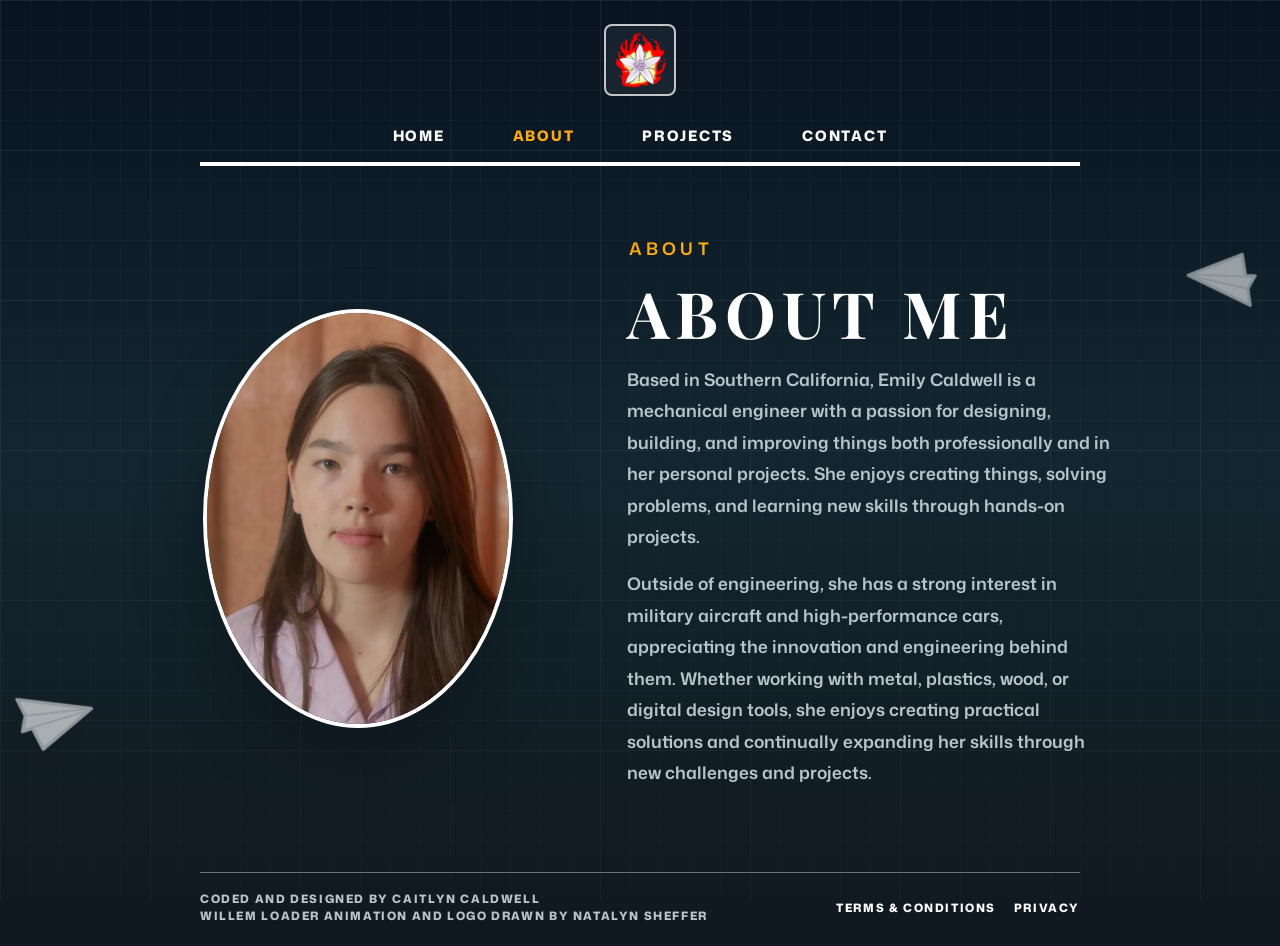
==== commit c62da2c8: "update footers" ====
--- a/about.html
+++ b/about.html
@@ -73,7 +73,7 @@
     </main>
 
     <footer class="contact-footer">
-      <p>Coded and designed by Caitlyn Caldwell</p>
+      <p>Coded and designed by Caitlyn Caldwell<br>Willem loader animation and logo drawn by Natalyn Sheffer</p>
       <div class="footer-links" aria-label="Footer links">
         <a href="terms.html">Terms &amp; Conditions</a>
         <a href="privacy.html">Privacy</a>
